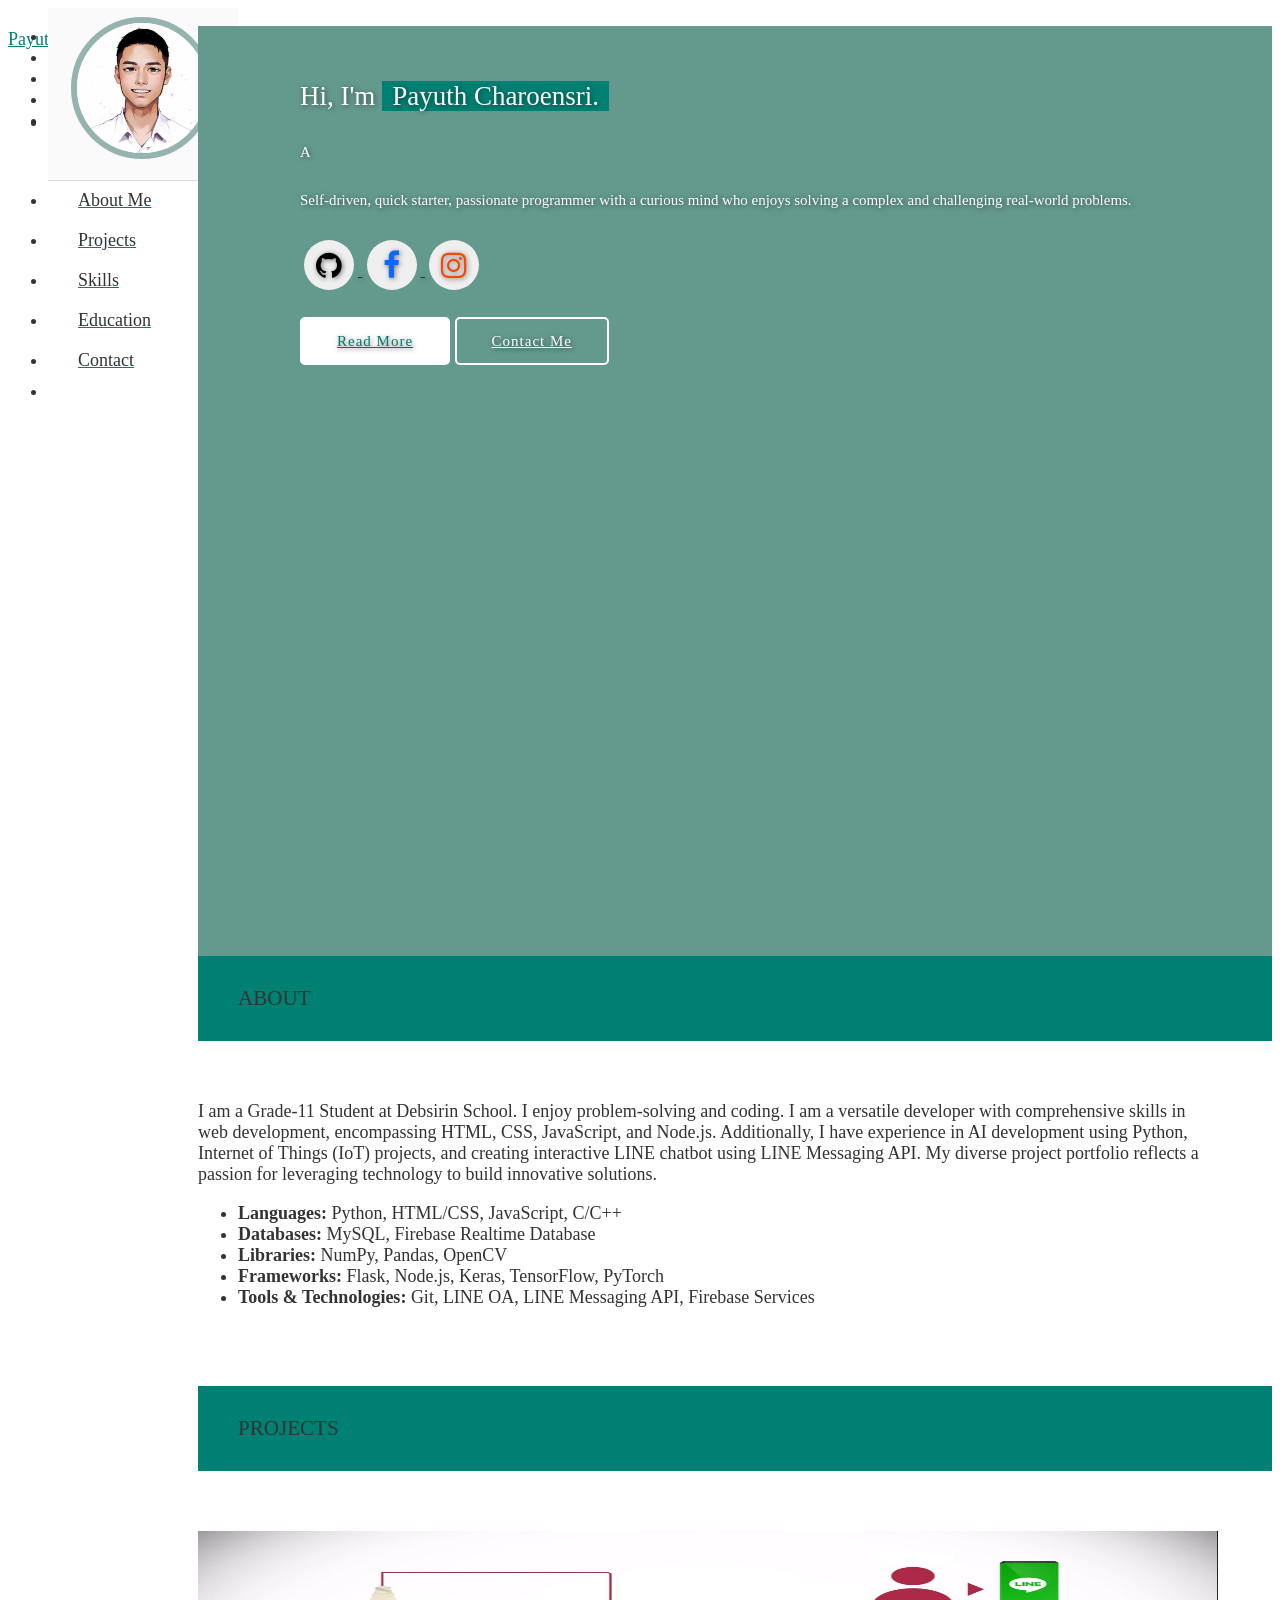
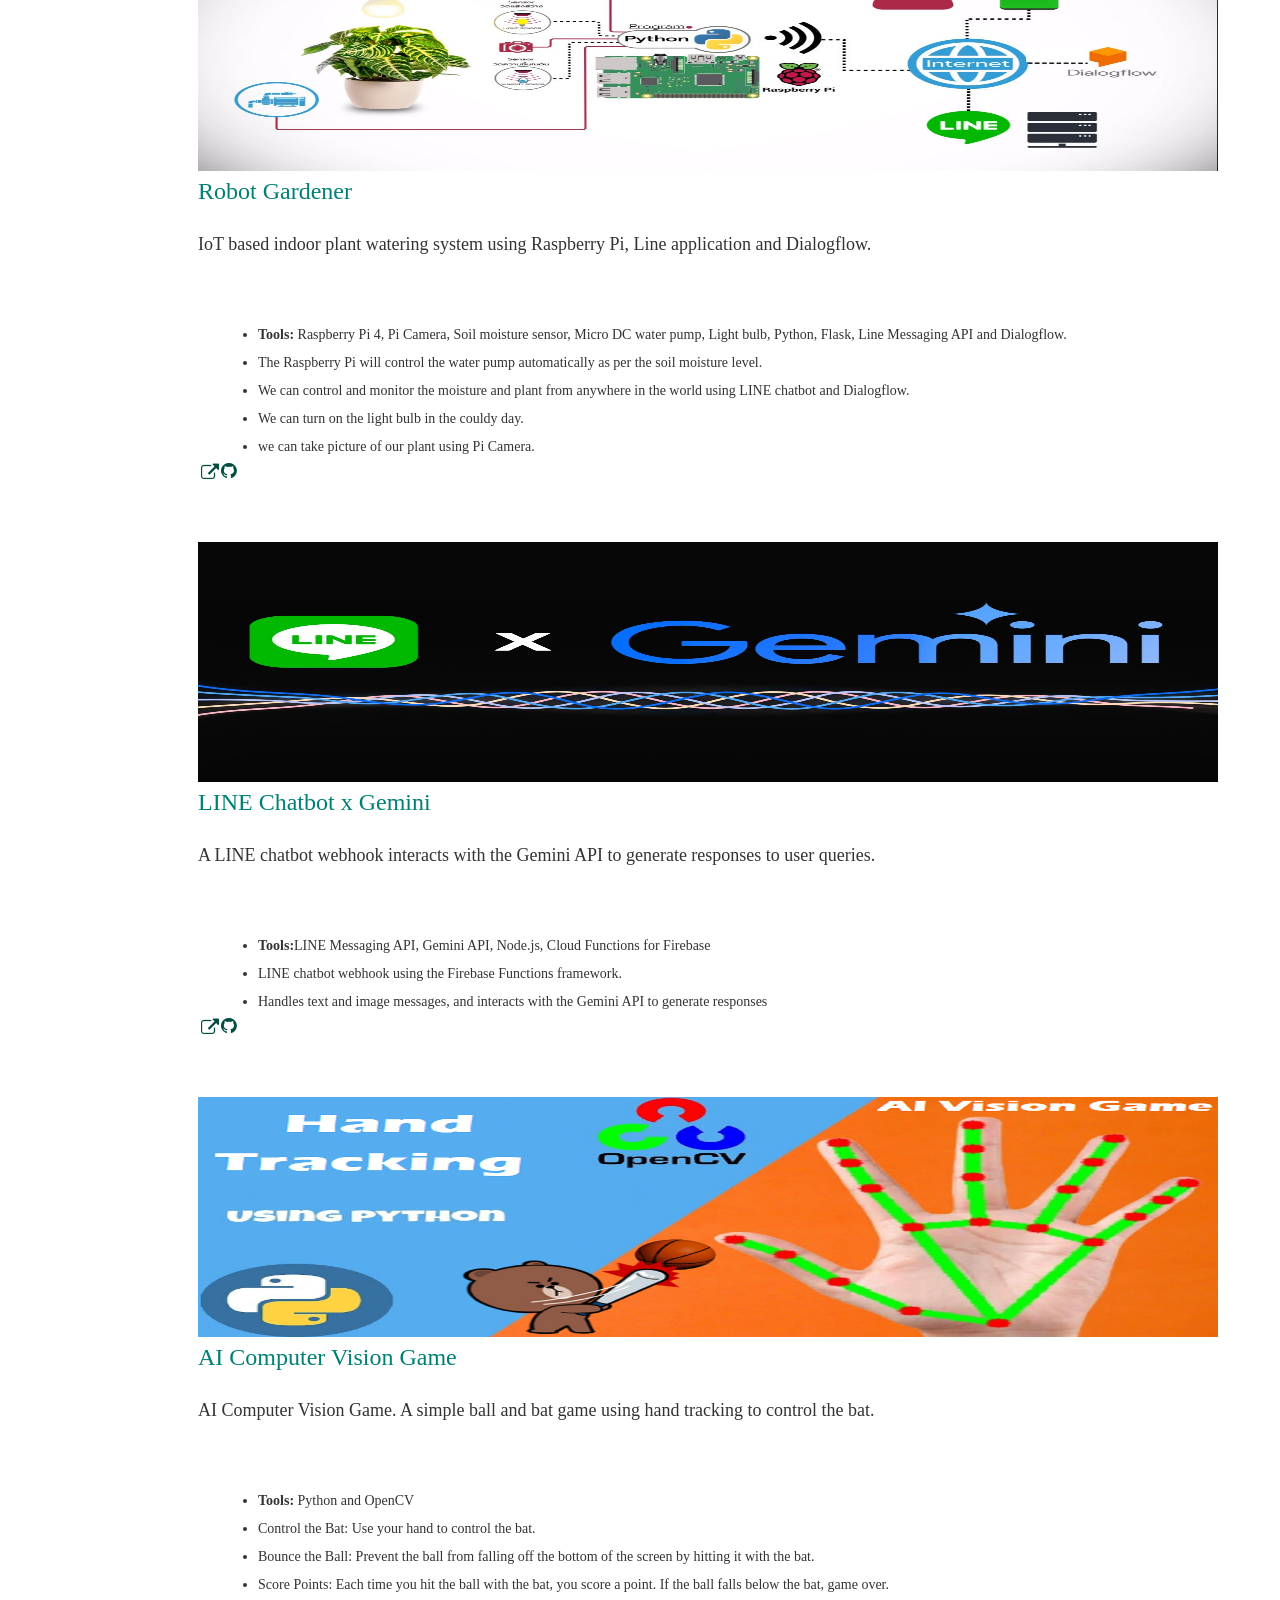
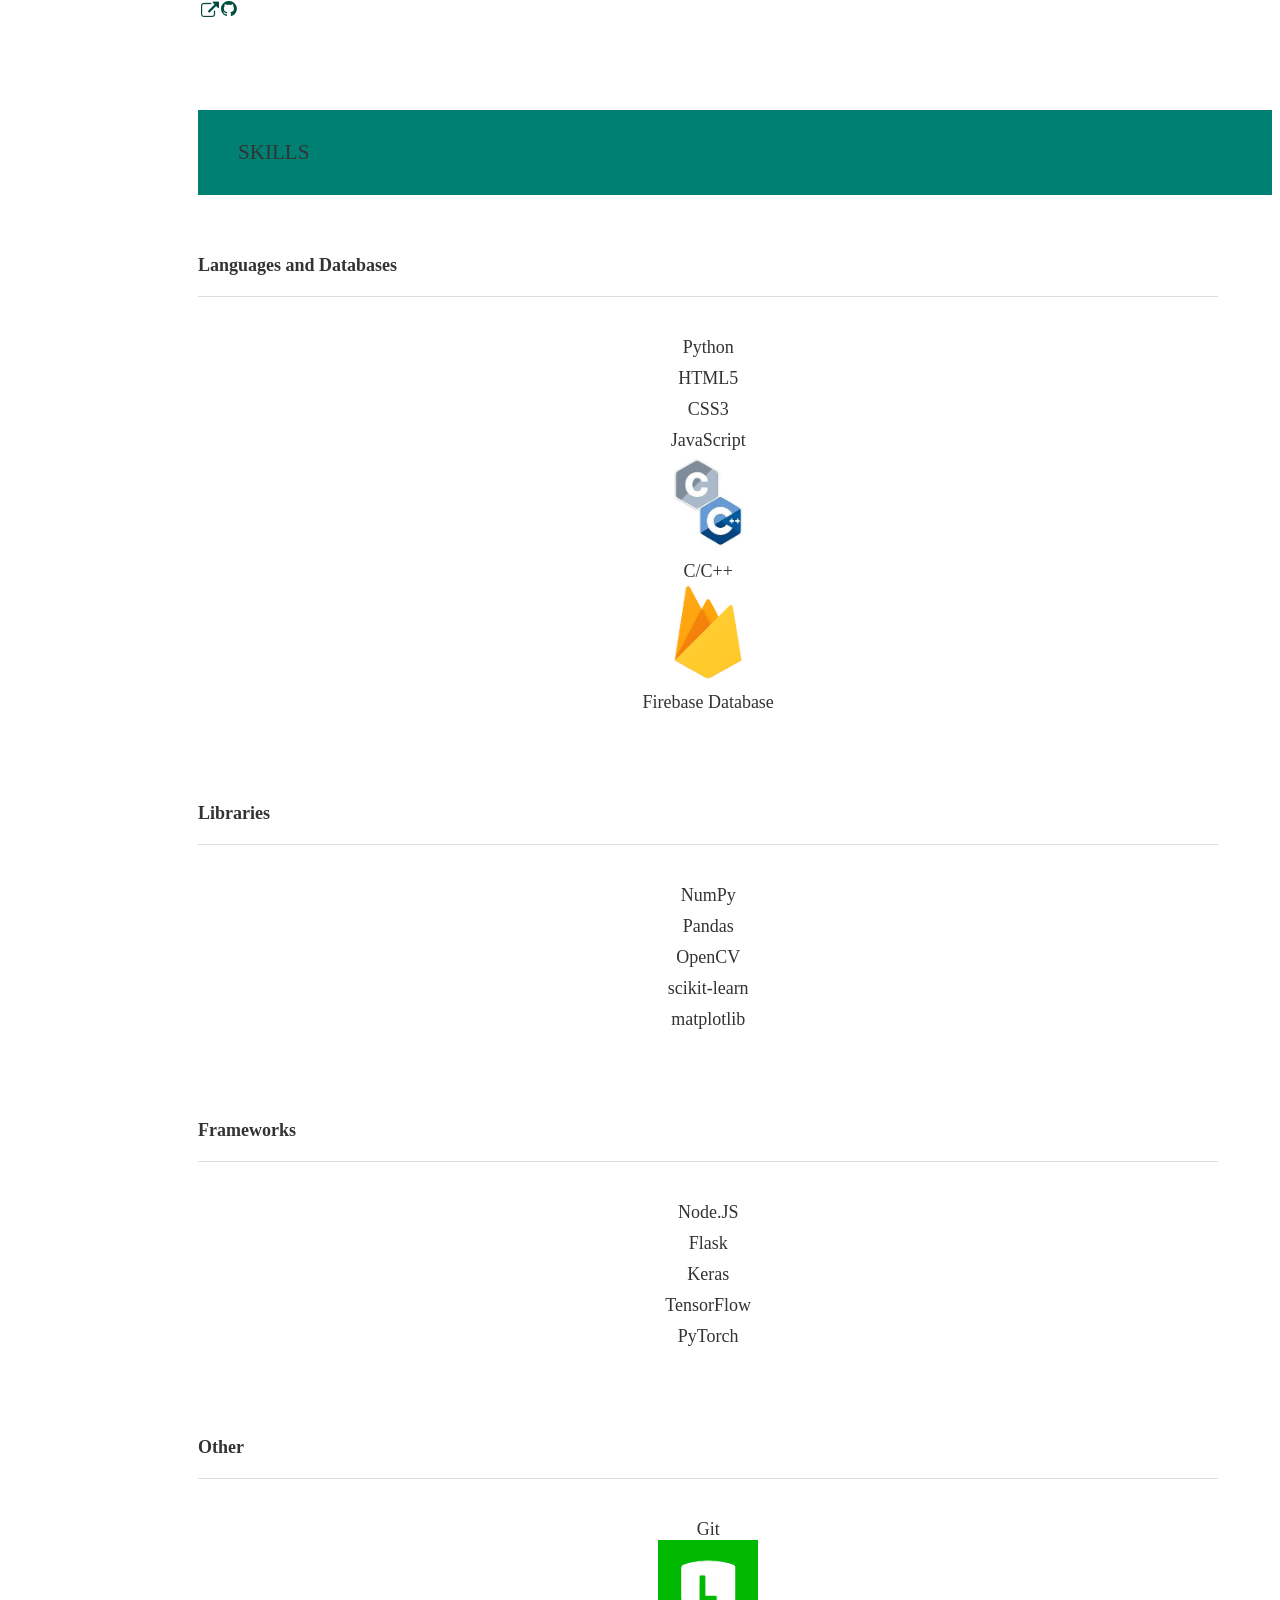
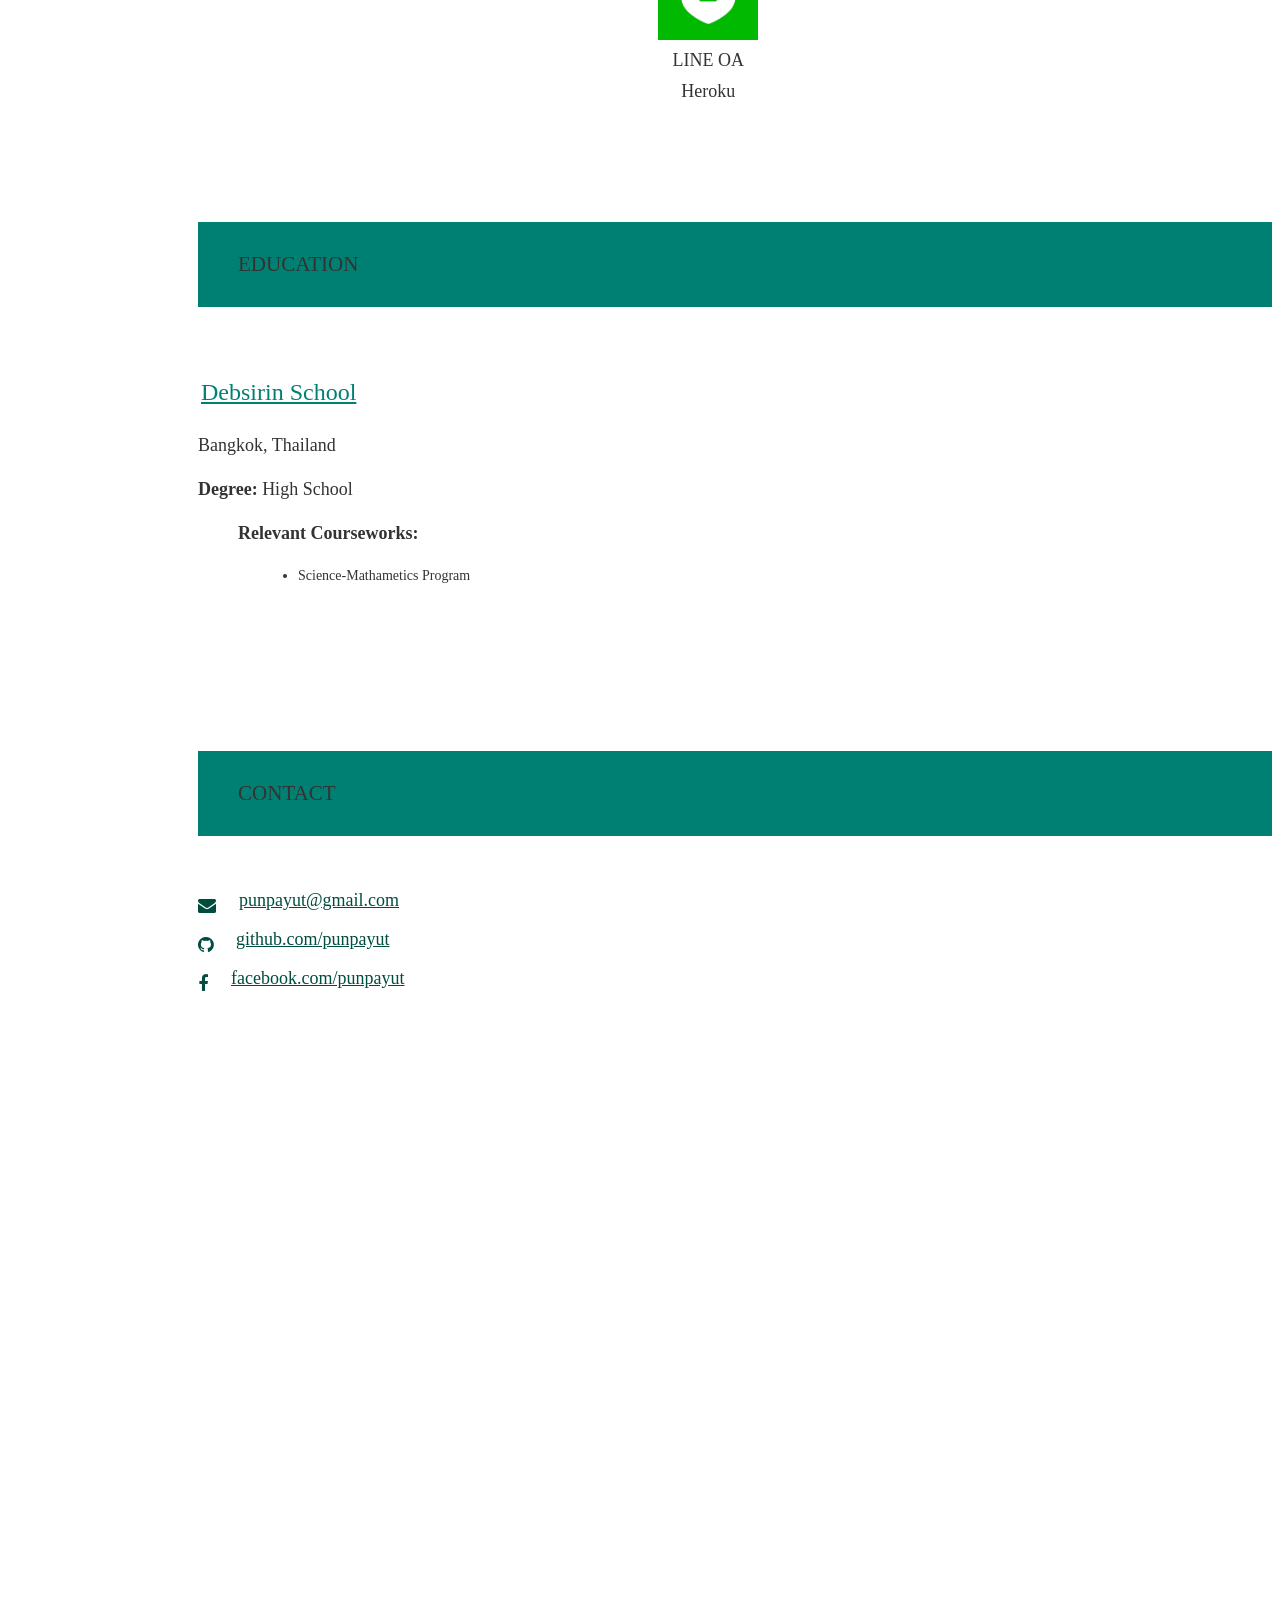
==== index.html @ ec86e076 "Update index.html" ====
<!-- <!DOCTYPE html> -->
<html lang="en">

<head>
  <meta charset="utf-8" />
  <meta name="viewport" content="width=device-width initial-scale=1" />
  <meta http-equiv="X-UA-Compatible" content="IE=edge" />

  <!-- Google Tag Manager -->
  <script>(function(w,d,s,l,i){w[l]=w[l]||[];w[l].push({'gtm.start':
  new Date().getTime(),event:'gtm.js'});var f=d.getElementsByTagName(s)[0],
  j=d.createElement(s),dl=l!='dataLayer'?'&l='+l:'';j.async=true;j.src=
  'https://www.googletagmanager.com/gtm.js?id='+i+dl;f.parentNode.insertBefore(j,f);
  })(window,document,'script','dataLayer','GTM-PGZH8HT');</script>
  <!-- End Google Tag Manager -->

  <!-- Materialize - Compiled and minified CSS-->
  <link rel="stylesheet" href="//cdnjs.cloudflare.com/ajax/libs/materialize/0.95.3/css/materialize.min.css" />
  <!-- Font Awesome Icon - CSS-->
  <link rel="stylesheet" href="//maxcdn.bootstrapcdn.com/font-awesome/4.3.0/css/font-awesome.min.css" />
  <!-- Custom Styles-->
  <link rel="stylesheet" href="/assets/css/style.css" />
  <title>Payuth Charoensri | Software Developer</title>

  <!-- Global site tag (gtag.js) - Google Analytics 
  <script async src="https://www.googletagmanager.com/gtag/js?id=UA-126939217-2"></script>
  <script>
    window.dataLayer = window.dataLayer || [];
    function gtag() { dataLayer.push(arguments); }
    gtag('js', new Date());

    gtag('config', 'UA-126939217-2');
  </script>
  -->
  <!-- Open Graph-->
  <meta property="og:locale" content="en_US" />
  <meta property="og:type" content="website" />
  <meta property="og:title" content="Payuth Charoensri | Software Developer" />
  <meta property="og:description" content="Software Developer" />
  <meta property="og:url" content="https://punpayut.github.io/" />
  <meta property="og:site_name" content="Payuth Charoensri | Software Developer" />
  <meta property="article:publisher" content="https://punpayut.github.io/" />
  <meta property="og:image" content="https://punpayut.github.io/examples/preview.JPG" />
  <!-- Twitter -->
  <meta name="twitter:card" content="summary" />
  <meta name="twitter:site" content="@varad_bhogayata" />
  <meta name="twitter:title" content="Coder | Technofreak | Explorer | Minimalist | Humane" />
  <meta name="twitter:description" content="Software Developer" />
  <meta name="twitter:url" content="https://twitter.com/varad_bhogayata" />
  <meta name="author" content="Payuth Charoensri" />
  <meta name="description" content="Software Developer with a passion for backend development and artificial intelligence." />
  <link rel="apple-touch-icon" sizes="57x57" href="/assets/img/favicon/apple-icon-57x57.png" />
  <link rel="apple-touch-icon" sizes="60x60" href="/assets/img/favicon/apple-icon-60x60.png" />
  <link rel="apple-touch-icon" sizes="72x72" href="/assets/img/favicon/apple-icon-72x72.png" />
  <link rel="apple-touch-icon" sizes="76x76" href="/assets/img/favicon/apple-icon-76x76.png" />
  <link rel="apple-touch-icon" sizes="114x114" href="/assets/img/favicon/apple-icon-114x114.png" />
  <link rel="apple-touch-icon" sizes="120x120" href="/assets/img/favicon/apple-icon-120x120.png" />
  <link rel="apple-touch-icon" sizes="144x144" href="/assets/img/favicon/apple-icon-144x144.png" />
  <link rel="apple-touch-icon" sizes="152x152" href="/assets/img/favicon/apple-icon-152x152.png" />
  <link rel="apple-touch-icon" sizes="180x180" href="/assets/img/favicon/apple-icon-180x180.png" />
  <link rel="icon" type="image/png" sizes="192x192" href="/assets/img/favicon/android-icon-192x192.png" />
  <link rel="icon" type="image/png" sizes="32x32" href="/assets/img/favicon/favicon-32x32.png" />
  <link rel="icon" type="image/png" sizes="96x96" href="/assets/img/favicon/favicon-96x96.png" />
  <link rel="icon" type="image/png" sizes="16x16" href="/assets/img/favicon/favicon-16x16.png" />
  <link rel="manifest" href="/assets/img/favicon/manifest.json" />
  <meta name="msapplication-TileColor" content="#ffffff" />
  <meta name="msapplication-TileImage" content="/assets/img/favicon/ms-icon-144x144.png" />
  <meta name="theme-color" content="#ffffff" />
  <meta name="robots" content="index, follow" />
  <!-- Google Site Verification for indexing -->
  <meta name="google-site-verification" content="_qxK8tePiU2fhnwlwnJ7pkDFnj1k2EiKq_cYGy1Cb84" />
</head>

<body>
  <!-- Google Tag Manager (noscript) -->
  <noscript><iframe src="https://www.googletagmanager.com/ns.html?id=GTM-PGZH8HT"
  height="0" width="0" style="display:none;visibility:hidden"></iframe>
  </noscript>
  
  <!-- Navigation Menu-->
  <!-- Nav class 1 -->
  <nav class="hide-on-small-only">
    <ul class="side-nav fixed section table-of-contents">

      <li class="logo">
        <a id="logo-container" aria-label="Navigate to the beginning of the page" href="#intro"
          class="brand-logo grey-blue-text">
          <img src="/assets/img/pun_logo.jpg" class="circle img-responsive profile-pic" alt="avatar">
        </a>
      </li>

      <li class="bold">
        <a aria-label="Navigate to the About section" href="#about" class="waves-effect waves-dark teal-text"><i
            class="mdi-social-person small"></i><span>About Me</span></a>
      </li>
      <!-- Will be updated later
      <li class="bold">
        <a aria-label="Navigate to the Experience section" href="#experience"
          class="waves-effect waves-dark teal-text"><i
            class="mdi-action-trending-up small"></i><span>Experience</span></a>
      </li>
      -->
      <li class="bold">
        <!-- mdi-av-web small
             mdi-av-my-library-books small-->
        <a aria-label="Navigate to the Projects section" href="#projects" class="waves-effect waves-dark teal-text"><i
            class="mdi-av-my-library-books small"></i><span>Projects</span></a>
      </li>

      <li class="bold">
        <!--
        ICONS:
        mdi-action-assessment
        mdi-social-poll
        mdi-av-equalizer
        -->
        <a aria-label="Navigate to the Skills section" href="#skills" class="waves-effect waves-dark teal-text"><i
            class="mdi-action-assessment small"></i><span>Skills</span></a>
      </li>
      
      <li class="bold">
        <!--
        ICONS:
        -->
        <a aria-label="Navigate to the Education section" href="#education" class="waves-effect waves-dark teal-text"><i
            class="mdi-social-school small"></i><span>Education</span></a>
      </li>

      <li class="bold">
        <!-- 
        1. mdi-communication-contacts
        2. mdi-content-mail
        3. mdi-communication-email
        -->
        <a aria-label="Navigate to the Contact section" href="#contact" class="waves-effect waves-dark teal-text"><i
            class="mdi-content-mail small"></i><span>Contact</span></a>
      </li>

      <li class="bold">
        <!--
        ICONS:
        1. mdi-action-description
        2. mdi-file-folder
        3. mdi-file-folder-open
        4. mdi-file-attachment
        5. mdi-file-folder-shared
        -->
        <!-- <a aria-label="Open Varad's resume in a new tab" href="#resume" target="_blank"
          onclick="window.open('https://drive.google.com/file/d/1vYi-bMyIsZPve0x_clxY8xsDtiHiOMd3/view?usp=sharing')"
          class="waves-effect waves-dark teal-text"><i class="mdi-file-folder-open small"></i><span>Resume</span></a> 
        <a aria-label="Open Varad's resume in a new tab" href="https://varadbhogayata.github.io/assets/resume/Varad_Bhogayata_Resume.pdf" target="_blank"
        class="waves-effect waves-dark teal-text"><i class="mdi-file-folder-open small"></i><span>Resume</span></a>-->  
      </li>
    </ul>
  </nav>

  <!-- Nav class 2 -->
  <nav class="hide-on-large only trigger z-depth-1">
    <a aria-label="Toggle visibility of the mobile navbar" href="#" data-activates="slide-out"
      class="button-collapse"><i class="mdi-navigation-menu"></i></a>
    <div class="name-title">
      <a id="name" aria-label="Navigate to the beginning of the page" href="#" class="teal-text">Payuth Charoensri</a>
      <span class="black-text">Software Developer</span>
    </div>
  </nav>

  <!-- Nav class 3 -->
  <nav class="hide-on-large only">
    <ul id="slide-out" class="side-nav">
      <li class="bold">
        <a aria-label="Navigate to the About section" href="#about" class="waves-effect waves-dark teal-text"><i
            class="mdi-social-person small"></i><span>About</span></a>
      </li>
      <!--
      <li class="bold">
        <a aria-label="Navigate to the Experience section" href="#experience"
          class="waves-effect waves-dark teal-text"><i
            class="mdi-action-trending-up small"></i><span>Experience</span></a>
      </li> -->
      <li class="bold">
        <a aria-label="Navigate to the Projects section" href="#projects" class="waves-effect waves-dark teal-text"><i
            class="mdi-av-my-library-books small"></i><span>Projects</span></a>
      </li>
      <li class="bold">
        <a aria-label="Navigate to the Skills section" href="#skills" class="waves-effect waves-dark teal-text"><i
            class="mdi-action-assessment small"></i><span>Skills</span></a>
      </li>

      <li class="bold">
        <a aria-label="Navigate to the Education section" href="#education" class="waves-effect waves-dark teal-text"><i
            class="mdi-social-school small"></i><span>Education</span></a>
      </li>
      <li class="bold">
        <a aria-label="Navigate to the Contact section" href="#contact" class="waves-effect waves-dark teal-text"><i
            class="mdi-content-mail small"></i><span>Contact</span></a>
      </li>
      <!--
      <li class="bold">
        <a aria-label="Open Varad's Resume in a new tab"
          href="https://drive.google.com/file/d/1B6MZ1z0-7NsefC3Lm_q-uhib28MTqpE9/view?usp=sharing" target="_blank"
          class="waves-effect waves-dark teal-text"><i class="mdi-file-folder-open small"></i><span>Resume</span></a>
      </li> -->
    </ul>
  </nav>

  <!-- Main Content-->
  <main>
    <!-- First Section: Heading lines and image -->
    <section id="intro" class="section scrollspy full-height">
      <div class="overlay"></div>
      <div class="container">
        <div class="col-md-9">
          <div class="content section-padding valign" style="margin-left: 10%; margin-top: 50px;">
            <div class="caption">
              <h2>Hi, I'm <span class="teal">Payuth Charoensri.</span></h2>
              <h5 style="color:#fff">A <span class="typing" style="font-weight: 300; color:#004d40"></span></h5>
              <!-- <h5 style="color:#00796b">A <span class="typing" style="font-weight: 300; color:#fff"></span></h5> -->
              <h5>Self-driven, quick starter, passionate programmer with a curious mind who enjoys solving a complex and challenging real-world problems.</h5>
            </div>
            <div class="social">
              <a href="https://github.com/punpayut/" target="_blank">
                <button class="icon-btn github">
                  <i class="fa fa-github"></i>
                </button>
              </a>
              <a href="https://www.facebook.com/payut.charoensri.1" target="_blank">
                <button class="icon-btn facebook">
                  <i class="fa fa-facebook"></i>
                </button>
              </a>
              <a href="https://www.instagram.com/punpayut/" target="_blank">
                <button class="icon-btn instagram">
                  <i class="fa fa-instagram"></i>
                </button>
              </a>

              <!-- <a href="https://angel.co/u/varad_bhogayata" target="_blank">
                <button class="icon-btn angellist">
                  <i class="fa fa-angellist"></i>
                </button>
              </a> -->

              <!-- <a href="http://linkedin.com/in/varadbhogayata" target="_blank">
                  <span class="fa-stack fa-lg">
                    <i class="fa fa-circle fa-stack-2x"></i>
                    <i class="fa fa-linkedin fa-stack-1x fa-inverse"></i>

                  </span>
              </a> -->
            </div>
            <div class='buttons'>
              <a href="#about" class="readme">Read More</a>
              <a href="#contact" class="contactme">Contact Me</a>
            </div>
          </div>
        </div>
      </div>
    </section>

    <!-- Second Section: About -->
    <section id="about" class="section scrollspy">
      <h3 class="page-title white-text teal">About</h3>
      <div class="container flow-text">
        <!-- <blockquote>
          <h2>
            A Software Developer with a passion for Backend Development and Artificial Intelligence.

          </h2>
        </blockquote> -->        
        <p>
          I am a Grade-11 Student at Debsirin School. I enjoy problem-solving and coding. 
          I am a versatile developer with comprehensive skills in web development, 
          encompassing HTML, CSS, JavaScript, and Node.js. Additionally, I have experience in AI development using Python, 
          Internet of Things (IoT) projects, and creating interactive LINE chatbot using LINE Messaging API. 
          My diverse project portfolio reflects a passion for leveraging technology to build innovative solutions.
        </p>
        <p>
          <ul>
            <li><b>Languages:</b> Python, HTML/CSS, JavaScript, C/C++ </li>
            <li><b>Databases:</b> MySQL, Firebase Realtime Database</li>
            <li><b>Libraries:</b> NumPy, Pandas, OpenCV</li>
            <li><b>Frameworks:</b> Flask, Node.js, Keras, TensorFlow, PyTorch</li>
            <li><b>Tools & Technologies:</b> Git, LINE OA, LINE Messaging API, Firebase Services</li>
          </ul>
          
        </p>
          
        <!-- <p>
          
          Detail-oriented Software Developer with professional experience in Backend Development, Machine Learning, Computer Vision. I am adept in Python, Django, Flask, SQL, Machine Learning, Computer Vision.           
        </p> -->
        <p>
          <!-- Looking for an opportunity to work in a challenging position combining my skills in Software Engineering, which provides professional development, interesting experiences and personal growth.
          -->
        </p>
        <!-- <p>
          Another Paragraph
        </p>  -->
        <!-- <p>
        <strong>Current Focus</strong>:&nbsp;<a aria-label="Navigate to the Inclusive Design Patterns homepage"
          href="https://www.smashingmagazine.com/inclusive-design-patterns/">Accessibility</a>&nbsp;//&nbsp;<a
          aria-label="Navigate to the Full Stack React homepage"
          href="https://www.fullstackreact.com/">React</a>&nbsp;//&nbsp;<a
          aria-label='Navigate to the article "Scalable CSS"'
          href="https://mrmrs.github.io/writing/2016/03/24/scalable-css/">Design Systems</a>
        </p> -->
      </div>
    </section>


    <!-- Third Section: Experience -->
    
    <section id="experience" class="section scrollspy">
      
    </section> 

    <!-- Fourth Section: Projects -->
    <section id="projects" class="section scrollspy">
      <h3 class="page-title white-text teal">Projects</h3>
      <div class="container">
        <div class="row">
          <!-- 1. IOT Robot Gardener -->
          <div class="col s12 m6 l4">
            <div class="card medium">
              <div class="card-image waves-effect waves-block waves-light">
                <img alt="Robot Gardener" src="/assets/img/robot-gardener.jpg" style="height: 100%; width: 100%" class="activator" />
              </div>
              <div class="card-content">
                <span class="card-title activator teal-text hoverline">Robot Gardener<i
                    class="mdi-navigation-more-vert right"></i></span>
                <p>
                  IoT based indoor plant watering system using Raspberry Pi, Line application and Dialogflow.
                </p>
              </div>
              <div class="card-reveal">
                <!-- TODO: change this -- only close button -->
                <!-- <span class="card-title brown-text">Accomplishments<i class="mdi-navigation-close right"></i></span> -->
                <span class="card-title grey-text"><small>Accomplishments</small><i
                    class="mdi-navigation-close right"></i></span>
                <ul>
                  <li><b>Tools:</b> Raspberry Pi 4, Pi Camera, Soil moisture sensor, Micro DC water pump, Light bulb, Python, Flask, Line Messaging API and Dialogflow.</li>
                  <li>The Raspberry Pi will control the water pump automatically as per the soil moisture level.</li>
                  <li>We can control and monitor the moisture and plant from anywhere in the world using LINE chatbot and Dialogflow.</li>
                  <li>We can turn on the light bulb in the couldy day.</li>
                  <li>we can take picture of our plant using Pi Camera.</li>


                </ul>
                <div class="card-action">
                  <a aria-label="Visit " href="/assets/img/robot-gardener2.jpg" target="_blank" data-position="top"
                    data-tooltip="View Online"
                    class="btn-floating btn-large waves-effect waves-light blue-grey tooltipped"><i
                      class="fa fa-external-link"></i></a>
                  <a aria-label="Visit the GitHub repo for  project" href="https://github.com/punpayut/IOT-Robot-Gardener"
                    target="_blank" data-position="top" data-tooltip="View Source"
                    class="btn-floating btn-large waves-effect waves-light blue-grey tooltipped"><i
                      class="fa fa-github"></i></a>
                </div>
              </div>
            </div>
          </div>
          <!-- 2. LINE chatbot X Gemini API -->
          <div class="col s12 m6 l4">
            <div class="card medium">
              <div class="card-image waves-effect waves-block waves-light">
                <img alt="quiz app" src="/assets/img/project-line-gemini.jpg" style="height: 100%; width: 100%" class="activator" />
              </div>
              <div class="card-content">
                <span class="card-title activator teal-text hoverline">LINE Chatbot x Gemini<i
                    class="mdi-navigation-more-vert right"></i></span>
                <p>
                  A LINE chatbot webhook interacts with the Gemini API to generate responses to user queries.
                </p>
              </div>
              <div class="card-reveal">
                <!-- TODO: change this -- only close button -->
                <!-- <span class="card-title brown-text">Accomplishments<i class="mdi-navigation-close right"></i></span> -->
                <span class="card-title grey-text"><small>Accomplishments</small><i
                    class="mdi-navigation-close right"></i></span>
                <ul>
                  <li><b>Tools:</b>LINE Messaging API, Gemini API, Node.js, Cloud Functions for Firebase</li>
                  <li>LINE chatbot webhook using the Firebase Functions framework.</li>
                  <li>Handles text and image messages, and interacts with the Gemini API to generate responses</li>

                </ul>
                
                <div class="card-action">
                  <a aria-label="Visit " href="https://youtube.com/shorts/PSQJA48cMx0?feature=share" target="_blank" data-position="top"
                    data-tooltip="View Demo"
                    class="btn-floating btn-large waves-effect waves-light blue-grey tooltipped"><i
                      class="fa fa-external-link"></i></a>
                  <a aria-label="Visit the GitHub repo for  project" href="https://github.com/punpayut/Line-X-Gemini"
                    target="_blank" data-position="top" data-tooltip="View Source"
                    class="btn-floating btn-large waves-effect waves-light blue-grey tooltipped"><i
                      class="fa fa-github"></i></a>
                </div>
              </div>
            </div>
          </div>

          <!-- 3. AI Computer Vision using OpenCV Project -->
          <div class="col s12 m6 l4">
            <div class="card medium">
              <div class="card-image waves-effect waves-block waves-light">
                <img alt="django web app" src="/assets/img/project-game-opencv.png" style="height: 100%; width: 100%" class="activator" />
              </div>
              <div class="card-content">
                <span class="card-title activator teal-text hoverline">AI Computer Vision Game<i
                    class="mdi-navigation-more-vert right"></i></span>
                <p>
                  AI Computer Vision Game. A simple ball and bat game using hand tracking to control the bat.
                </p>
              </div>
              <div class="card-reveal">
                <span class="card-title grey-text"><small>Accomplishments</small><i
                    class="mdi-navigation-close right"></i></span>
                <ul>
                  <li><b>Tools:</b> Python and OpenCV</li>
                  <li>Control the Bat: Use your hand to control the bat.</li>
                  <li>Bounce the Ball: Prevent the ball from falling off the bottom of the screen by hitting it with the bat.</li>
                  <li>Score Points: Each time you hit the ball with the bat, you score a point. If the ball falls below the bat, game over.</li>

                </ul>
                <div class="card-action">
                  <a aria-label="Visit " href="https://youtu.be/UVtE2Gj539Q" target="_blank" data-position="top"
                    data-tooltip="View Demo"
                    class="btn-floating btn-large waves-effect waves-light blue-grey tooltipped"><i
                      class="fa fa-external-link"></i></a>
                  <a aria-label="Visit the GitHub repo for  project" href="https://github.com/punpayut/OpenCV-Game"
                    target="_blank" data-position="top" data-tooltip="View Source"
                    class="btn-floating btn-large waves-effect waves-light blue-grey tooltipped"><i
                      class="fa fa-github"></i></a>
                </div>
              </div>
            </div>
          </div>

          <!-- Flask Project -->
          <!-- 
          <div class="col s12 m6 l4">
            <div class="card medium">
              <div class="card-image waves-effect waves-block waves-light">
                <img alt="Screenshot of web app" src="/assets/img/project-blog-logo.jpg"
                style="height: 100%; width: 100%" class="activator" />
              </div>
              <div class="card-content">
                <span class="card-title activator teal-text hoverline">Blog Web-App<i
                    class="mdi-navigation-more-vert right"></i></span>
                <p>
                  A simple and extensible blog web-app based on Flask.
                </p>
              </div> 
              <div class="card-reveal"> 
                <span class="card-title teal-text"><small>Accomplishments</small><i
                    class="mdi-navigation-close right"></i></span>
                <ul>
                  <li><b>Tools:</b> HTML, CSS, Bootstrap, Flask, SQLAlchemy, Postgresql, Python</li>
                  <li>Users can view posts and contact the admin via Contact Page.</li>
                  <li>Admin can Add, Delete, Update posts.</li>


                </ul>
                <div class="card-action">
                  <a aria-label="Visit Blog website" href="https://flask-heroku-blog.herokuapp.com/" target="_blank" data-position="top"
                    data-tooltip="View Online"
                    class="btn-floating btn-large waves-effect waves-light blue-grey tooltipped"><i
                      class="fa fa-external-link"></i></a>
                  <a aria-label="Visit the GitHub repo for  project" href="https://github.com/varadbhogayata/flask-blog"
                    target="_blank" data-position="top" data-tooltip="View Source"
                    class="btn-floating btn-large waves-effect waves-light blue-grey tooltipped"><i
                      class="fa fa-github"></i></a>
                </div>
              </div>
            </div>
          </div> -->

          <!-- VQA -->
          <!-- 
          <div class="col s12 m6 l4">
            <div class="card medium">
              <div class="card-image waves-effect waves-block waves-light">
                <img alt="Screenshot of  web app" src="/assets/img/project-aim_bert-bias.png" style="height: 100%; width: 100%" class="activator" />
              </div>
              <div class="card-content">
                <span class="card-title activator teal-text hoverline">Visual Question Answering<i
                    class="mdi-navigation-more-vert right"></i></span>
                <p>
                  An attention-based classification model that aims at generating an answer for a given input image.
                </p>
              </div>
              <div class="card-reveal">
                <span class="card-title teal-text"><small>Accomplishments</small><i
                    class="mdi-navigation-close right"></i></span>
                <ul>
                  <li>Incorporated Convolution Neural Networks (CNN) for extracting image features and Long Short Term
                    Memory for extracting question
                    embeddings.</li>
                  <li>Tested the model on the COCO dataset, abstract scenes images, and got 69% overall accuracy on the
                    VQA evaluation metric.</li>

                </ul>
                <div class="card-action">
                  <a aria-label="Visit the GitHub repo for  project"
                    href="https://github.com/varadbhogayata/visual-question-answering" target="_blank"
                    data-position="top" data-tooltip="View Source"
                    class="btn-floating btn-large waves-effect waves-light blue-grey tooltipped"><i
                      class="fa fa-github"></i></a>
                </div>
              </div>
            </div>
          </div> -->

          <!-- Video Summarizer -->
          <!-- 
          <div class="col s12 m6 l4">
            <div class="card medium">
              <div class="card-image waves-effect waves-block waves-light">
                <img alt="Screenshot of  web app" src="/assets/img/computer-vision-v2-04.png" style="height: 100%; width: 100%" class="activator" />
              </div>
              <div class="card-content">
                <span class="card-title activator teal-text hoverline">Video Summarizer<i
                    class="mdi-navigation-more-vert right"></i></span>
                <p>
                  A Seq2Seq model that generates a short summary of the given input video.
                </p>
              </div>
              <div class="card-reveal">
                <span class="card-title brown-text"><small>Accomplishments</small><i
                    class="mdi-navigation-close right"></i></span>
                <ul>
                  <li>Incorporated CNN to detect and classify objects in the video frames and Long Short Term Memory for
                    generating a summary.</li>
                  <li>Evaluated the model on MSVD (Microsoft Video Description Corpus) dataset; achieved 0.77, 0.71,
                    0.52 scores respectively on ROGUE,
                    BLEU, METEOR evaluation metrics.</li>

                </ul>
                
                <div class="card-action">
                  <a aria-label="Visit the GitHub repo for  project" href="https://github.com/varadbhogayata/"
                    target="_blank" data-position="top" data-tooltip="View Source"
                    class="btn-floating btn-large waves-effect waves-light blue-grey tooltipped"><i
                      class="fa fa-github"></i></a>
                </div>
              </div>
            </div>
          </div> -->

          <!-- Image Generator -->
          <!-- 
          <div class="col s12 m6 l4">
            <div class="card medium">
              <div class="card-image waves-effect waves-block waves-light">
                <img alt="Screenshot of  web app" src="/assets/img/gan.jpg" style="height: 100%; width: 100%" class="activator" />
              </div>
              <div class="card-content">
                <span class="card-title activator teal-text hoverline">Image Generator<i
                    class="mdi-navigation-more-vert right"></i></span>
                <p>
                  An image generator based on the concept of adversarial networks (GANs)
                </p>
              </div>
              <div class="card-reveal">
                <span class="card-title brown-text"><small>Accomplishments</small><i
                    class="mdi-navigation-close right"></i></span>
                <ul>
                  <li>Developed system was tested on a human-face database and loss was calculated by comparing the PCAs
                    of generated and original image.</li>
                  <li>Calculated difference in PCA was less than 10%, depicting the successful generation of an image by
                    the generator.</li>

                </ul>
                <div class="card-action">
                  <a aria-label="Visit the GitHub repo for  project" href="https://github.com/punpayut/"
                    target="_blank" data-position="top" data-tooltip="View Source"
                    class="btn-floating btn-large waves-effect waves-light blue-grey tooltipped"><i
                      class="fa fa-github"></i></a>
                </div>
              </div>
            </div>
          </div> -->

          <!-- Head Counting System -->
          <!-- 
          <div class="col s12 m6 l4">
            <div class="card medium">
              <div class="card-image waves-effect waves-block waves-light">
                <img alt="Screenshot of  web app" src="/assets/img/Blog-Images-Forget-Machine-Learning-Humans-Still-Have-a-Lot-to-Learn-Part-II.jpg" style="height: 100%; width: 100%" class="activator" />
              </div>
              <div class="card-content">
                <span class="card-title activator teal-text hoverline">Head Counting System<i
                    class="mdi-navigation-more-vert right"></i></span>
                <p>
                  A system that calculates the attendance of the class from a panoramic image of a live classroom.
                </p>
              </div>
              <div class="card-reveal">
                <span class="card-title brown-text"><small>Accomplishments</small><i
                    class="mdi-navigation-close right"></i></span>
                <ul>
                  <li>Used Singular Value Decomposition for image compression; applied various image processing
                    techniques and morphological operations to
                    detect the number of heads.</li>

                </ul>
                <div class="card-action">
                  <a aria-label="Visit the GitHub repo for  project"
                    href="https://github.com/varadbhogayata/visual-question-answering" target="_blank"
                    data-position="top" data-tooltip="View Source"
                    class="btn-floating btn-large waves-effect waves-light blue-grey tooltipped"><i
                      class="fa fa-github"></i></a>
                </div>
              </div>
            </div>
          </div> -->

          <!-- ************* -->
        </div>
      </div>
    </section>

    <!-- Fifth Section: Skills -->
    <section id="skills" class="section scrollspy">
      <h3 class="page-title white-text teal">Skills</h3>
      <div class="container">
        <!-- Languages and Databases -->
        <div class="card">
          <div class="card-content">
            <h4 class="brown-text light">Languages and Databases</h4>
            <div class="row text-center">
              <div class="col s4 m2">
                <img alt="" src="/assets/img/python-logo-1-300x300.jpg" class="responsive-img" />Python
              </div>
              <div class="col s4 m2">
                <img alt="" src="/assets/img/html5-300x300.jpg" class="responsive-img" />HTML5
              </div>
              <div class="col s4 m2">
                <img alt="" src="/assets/img/css3-300x300.jpg" class="responsive-img" />CSS3
              </div>
              <div class="col s4 m2">
                <img alt="" src="/assets/img/javascript.png" class="responsive-img" />JavaScript
              </div>
              <div class="col s4 m2">
                <img alt="" src="/assets/img/c.jpg" class="responsive-img" />C/C++
              </div>
              <div class="col s4 m2">
                <img alt="" src="/assets/img/firebase.png" class="responsive-img" />Firebase Database
              </div>
              
            </div>
          </div>
        </div>

        <div class="card">
          <div class="card-content">
            <h4 class="brown-text light">Libraries</h4>
            <div class="row text-center">
              <div class="col s4 m2">
                <img alt="" src="/assets/img/numpy-logo-1-500x500.jpg" class="responsive-img" />NumPy
              </div>
              <div class="col s4 m2">
                <img alt="" src="/assets/img/pandas-logo-2-500x500.jpg" class="responsive-img" />Pandas
              </div>
              <div class="col s4 m2">
                <img alt="" src="/assets/img/opencv-logo-1-500x500.jpg" class="responsive-img" />OpenCV
              </div>
              <div class="col s4 m2">
                <img alt="" src="/assets/img/sk-learn-logo-1-500x500.jpg" class="responsive-img" />scikit-learn
              </div>
              <div class="col s4 m2">
                <img alt="" src="/assets/img/matplotlib-logo-1-500x500.jpg" class="responsive-img" />matplotlib
              </div>
            </div>
          </div>
        </div>

        <!-- Frameworks -->
        <div class="card">
          <div class="card-content">
            <h4 class="brown-text light">Frameworks</h4>
            <div class="row text-center">
              <div class="col s4 m2">
                <img alt="" src="/assets/img/nodejs.png" class="responsive-img" />Node.JS
              </div>
              <div class="col s4 m2">
                <img alt="" src="/assets/img/flask-logo.png" class="responsive-img" />Flask
              </div>
              <div class="col s4 m2">
                <img alt="" src="/assets/img/keras-logo.png" class="responsive-img" />Keras
              </div>
              <div class="col s4 m2">
                <img alt="" src="/assets/img/tensorflow-logo-1.png" class="responsive-img" />TensorFlow
              </div>
              <div class="col s4 m2">
                <img alt="" src="/assets/img/pytorch-logo.png" class="responsive-img" />PyTorch
              </div>
            </div>
          </div>
        </div>

        <!-- Other -->
        <div class="card">
          <div class="card-content">
            <h4 class="brown-text light">Other</h4>
            <div class="row text-center">


              <div class="col s4 m2">
                <img alt="" src="/assets/img/git.png" class="responsive-img" />Git
              </div>
              <div class="col s4 m2">
                <img alt="" src="/assets/img/lineoa.png" class="responsive-img" />LINE OA
              </div>
              <div class="col s4 m2">
                <img alt="" src="/assets/img/heroku.png" class="responsive-img" />Heroku
              </div>
            </div>
          </div>
        </div>

        <!-- certifications -->
        <!-- <div class="card">
          <div class="card-content">
            <h4 class="brown-text light">Certificates</h4>
            <div class="row text-left">
              <div class="container">
                <div class="row">
                  <div class="col s12 m6 l6">
                    <div class="card">
                      <div class="card-image">
                        <img src="/assets/img/mooc-machine-learning-coursera-800x500.jpg">
                      </div>
                      <div class="card-content">
                        <span class="card-title teal-text">Machine Learning (Stanford)</span>
                      </div>
                    </div>
                  </div>

                  <div class="col s12 m6 l6">
                    <div class="card">
                      <div class="card-image">
                        <img src="/assets/img/mooc-algorithms-stanford-2-800x500.jpg">
                      </div>
                      <div class="card-content">
                        <span class="card-title teal-text">Algorithms (Stanford)</span>
                      </div>
                    </div>
                  </div>
                </div>
              </div>
            </div>
          </div>
        </div> -->

      </div>
    </section>

    <!-- Seventh Section: Education -->
    <section id="education" class="section scrollspy">
      <h3 class="page-title white-text teal">Education</h3>
      <div class="container">
        <div class="row">
          <!-- Education -->
          <div class="col s12 m6 l6">
            <div class="card">
              <div class="card-content">
                <p>
                  <span class="card-title"><a href="https://www.debsirin.ac.th/index.php" target="_blank" class="teal-text hoverline">Debsirin School</a></span>
                </p>
                <p class="brown-text">Bangkok, Thailand</p>
                <p>
                  <b>Degree: </b>High School      
                  <br>
                  <!-- <b>CGPA: </b>4.0/4.0 -->
                </p>

                <ul>
                  <p>
                    <b>Relevant Courseworks:</b>
                  <ul>
                    <li>Science-Mathametics Program</li>
                                       
                  </ul>
                  </p>

                </ul>
              </div>
            </div>

            
          </div>
          <!--
          <div class="col s12 m6 l6">
            <div class="card">
              <div class="card-content">
                <p>
                  <span class="card-title"><a href="https://ahduni.edu.in/academics/schools-centres/school-of-engineering-and-applied-science/" target="_blank" class="teal-text hoverline">School of Engineering and Applied Science, Ahmedabad
                      University</a></span>
                </p>
                <p class="brown-text">Ahmedabad, India</p>
                <p>
                  <b>Degree: </b>Bachelor of Technology in Information and Communication Technology
                  <br>
                  <b>CGPA: </b>3.13/4.33
                </p>

                <ul>
                  <p>
                    <b>Relevant Courseworks:</b>
                  <ul>
                    <li>Data Structures and Algorithms</li>
                    <li>Database Management Systems</li>
                    <li>Operating Systems</li>
                    <li>Machine Learning</li>
                    <li>Computer Vision</li>
                  </ul>
                  </p>

                </ul>
              </div>
            </div>
          </div>
        </div>
      </div> -->
    </section>

    <!-- Eight Section: Contact -->
    <section id="contact" class="section scrollspy full-height">
      <h3 class="page-title white-text teal">Contact</h3>
      <div class="container">
        <!--
        <p>
          <a aria-label="Call Varad" data-position="top" data-tooltip="Call Varad"
            class="btn-floating btn-large waves-effect waves-light blue-grey tooltipped"><i class="fa fa-phone"></i><a
              aria-label="Call Varad">+14805722456</a></a>
        </p> -->
        <p>
          <a aria-label="Email Payuth" href="mailto:punpayut@gmail.com" target="_blank" data-position="top"
            data-tooltip="Email Payuth" class="btn-floating btn-large waves-effect waves-light blue-grey tooltipped"><i
              class="fa fa-envelope"></i><a aria-label="Email Payuth" href="mailto:punpayut@gmail.com"
              class="hoverline">punpayut@gmail.com</a></a>
        </p>
        <p>
          <a aria-label="View Payuth on GitHub" href="https://github.com/punpayut" target="_blank"
            data-position="top" data-tooltip="View Payuth on GitHub"
            class="btn-floating btn-large waves-effect waves-light blue-grey tooltipped"><i class="fa fa-github"></i><a
              aria-label="Payuth on Github" href="https://github.com/punpayut" class="hoverline"
              target="_blank">github.com/punpayut</a></a>
        </p>
        <p>
          <a aria-label="View Payuth on Facebook" href="https://www.facebook.com/payut.charoensri.1" target="_blank"
            data-position="top" data-tooltip="View Payuth on Facebook"
            class="btn-floating btn-large waves-effect waves-light blue-grey tooltipped"><i class="fa fa-facebook"></i><a
              aria-label="Payuth on Facebook" href="https://www.facebook.com/payut.charoensri.1" class="hoverline"
              target="_blank">facebook.com/punpayut</a></a>
        </p>
        <!--
        <p>
          <a aria-label="View Payuth on LinkedIn" href="http://linkedin.com/in/varadbhogayata" target="_blank"
            data-position="top" data-tooltip="View Payuth on LinkedIn"
            class="btn-floating btn-large waves-effect waves-light blue-grey tooltipped"><i
              class="fa fa-linkedin"></i><a aria-label="Payuth on LinkedIn" href="http://linkedin.com/in/varadbhogayata"
              class="hoverline" target="_blank">linkedin.com/in/varadbhogayata</a></a>
        </p> -->
      </div>
    </section>
  </main>

  <!-- typed.js -->
  <script src="assets/vendor/typed.js/typed.min.js"></script>
  <script type="text/javascript">
    var typed = new Typed('.typing',{
      strings: ["Pythonist", "Developer", "Fast Learner"],
      loop: true,
      typeSpeed: 80,
      backSpeed: 40
    });
  </script>


  <!-- jQuery-->
  <script src="https://ajax.googleapis.com/ajax/libs/jquery/1.11.2/jquery.min.js"></script>

  <!-- Materialize - Compiled and minified JavaScript-->
  <script src="https://cdnjs.cloudflare.com/ajax/libs/materialize/0.95.3/js/materialize.min.js"></script>
  <script>
    // Materialize - Initializers
    $(document).ready(function () {
      $(".scrollspy").scrollSpy()
      // Initialize collapse button
      $(".button-collapse").sideNav({
        menuWidth: 190, // Default is 240
        edge: "left", // Choose the horizontal origin
        closeOnClick: true // Closes side-nav on <a> clicks, useful for Angular/Meteor
      })
    })
  </script>
</body>

</html>
---- assets/css/style.css ----
.profile-pic {
  position: relative;
  max-width:130px;
  max-height:130px;
  width: auto;
  height: auto;
  overflow: hidden;
  /* display: inline-block; */
  
  
  /* background-size: cover;  */
  margin: -31px; 
  margin-left:-7px;
  border: 6px solid rgba(0, 77, 64, 0.4); 
  border-radius: 50% !important;
}

.profile-pic img {
  width: 100%;
  height: auto;
}

.tracker {
  /* visibility: hidden; */
  position: fixed;
  /* margin-inline-end: auto;  */
  bottom: 0; 
  right: 0;
}

@import url(https://fonts.googleapis.com/css?family=Poiret+One);
.social {
  margin: 0 auto;
  width: auto;
  text-align: inherit;
  /* padding: 10px; */
}

.icon-btn {
  margin-left: auto;
  width: 50px;
  height: 50px;
  border: 0;
  color: #FFFFFF;
  cursor: pointer;
  font-size: 30px;
  line-height: 70px;
  border-radius: 45px;
  display: inline-block;
  margin: 4px;
}

.github {
  color: black;
}

.linkedin {
  color: #0077b5;
}

.facebook {
  color: #0a69f8;
}

.instagram {
  color: #f54905;
}


.angellist {
  color: grey;
}

.icon-btn:hover {
  transform: scale(1.10);
  color: #FFFFFF;
}

.linkedin:hover {
  background-color: #0077b5;
}

.facebook:hover {
  background-color: #0a69f8;
}

.instagram:hover {
  background-color: #f54905;
}

.angellist:hover {
  background-color: grey;
}

.github:hover {
  background-color: black;
}

/* Buttons - Read Me, Contact Us */

.readme {
  position: relative;
  padding: 11px 35px;
  background: #fff;
  color: #00796b;
  border: 2px solid #fff;
  font-weight: 600;
  font-size: 15px;
  letter-spacing: 1px;
  display: inline-block;
  border-radius: 5px;
  -webkit-border-radius: 5px;
}

/* .readme:hover{
  color: white;
  background-color: #00796b;
} */

.contactme {
  position: relative;
  padding: 11px 35px;
  background: none;
  color: #fff;
  border: 2px solid #fff;
  font-weight: 600;
  font-size: 15px;
  letter-spacing: 1px;
  display: inline-block;
  margin-top: 1.5em;
  border-radius: 5px;
  -webkit-border-radius: 5px;
}

.contactme:hover{
  color: #00796b;
  background-color: white;
}
/* main body */

/* body-color */

body {
  color: #333;
  font-size: 18px;
}

/* body {
  color: black;
  font-size: 18px;
} */

/* main a -- links */

/* a {
  color: #009688;
} */

a {
  color: #004d40;
}

/* main blockqoute */

/* blockquote {
  border-left: 5px solid #795548;
  color: #795548;
  font-size: 125%;
  font-weight: 400;
  margin: 20px 0;
  padding-left: 1.5rem;
} */

blockquote {
  border-left: 5px solid #795548;
  color: #795548;
  font-size: 125%;
  font-weight: 400;
  margin: 20px 0;
  padding-left: 1.5rem;
}

blockquote * {
  font-size: inherit;
  line-height: inherit;
}

.text-center {
  text-align: center;
}

/* main nav */

nav {
  background: white;
  box-shadow: none;
  height: 0;
}

/* nav {
  background: rgb(149, 126, 212);
  box-shadow: none;
  height: 0;
} */

nav i {
  padding: 0 15px;
  position: relative;
  top: 5px;
}

/* main */

/* main {
  background: url(../../assets/img/bg.png) repeat;
  padding-left: 190px;
} */

main {
  background: url(../../assets/img/bg.png) repeat;
  padding-left: 190px;
}

dl {
  margin-top: 0.5rem;
}

dd {
  display: inline-block;
  font-weight: 500;
  margin-left: 0;
}

dt {
  display: inline-block;
  margin-left: 0.5rem;
}

ul.side-nav {
  width: 190px;
}

ul.side-nav li {
  padding: 0;
}

/* ul.side-nav.fixed a {
  box-sizing: content-box;
  color: rgb(48, 122, 207);
  display: block;
  line-height: 100%;
  padding: 10px 0 12px;
} */

ul.side-nav.fixed a {
  box-sizing: content-box;
  color: rgb(16, 202, 56);
  display: block;
  line-height: 100%;
  padding: 10px 0 12px;
}

ul.table-of-contents li.logo a.active, ul.table-of-contents li.logo a:hover {
  border: none;
  font-weight: 200;
}

/* ul.side-nav.fixed li.logo {
  background-color: #fafafa;
  border-bottom: 1px solid #ddd;
  box-sizing: content-box;
  min-height: 90px;
  padding: 30px 30px 40px;
} */

ul.side-nav.fixed li.logo {
  background-color: #fafafa;
  border-bottom: 1px solid #ddd;
  box-sizing: content-box;
  min-height: 90px;
  padding: 30px 30px 40px;
}

ul.side-nav.fixed li.logo a {
  font-weight: 200;
  line-height: 100%;
}

ul.table-of-contents li:not(.logo) a.active, ul.table-of-contents li:not(.logo) a:hover {
  background-color: #fafafa;
  border-left: 3px solid;
}

ul.side-nav.fixed.table-of-contents li:not(.logo) a span, ul#slide-out li:not(.logo) a span {
  color: #333 !important;
}

li.logo span {
  display: block;
  font-size: 14px;
}

.brand-logo h1 {
  font-size: inherit;
  line-height: inherit;
  margin: inherit;
  font-weight: inherit;
}

.container {
  width: 95%;
}

h3 {
  font-weight: 200;
  margin-bottom: 60px;
  margin-top: 0;
  padding: 30px 40px;
  text-transform: uppercase;
}

.section {
  padding-bottom: 30px;
  padding-top: 0;
  position: relative;
}

.full-height {
  height: 100vh;
}

/* Original */

/* #intro.section {
  background: url(../../assets/img/white-ai-wallpaper.jpg) no-repeat top center/cover;
  position: relative;
} */

#intro.section {
  background: #a7ffeb repeat;
  position: relative;
}

#intro.section .container {
  color: white;
  font-weight: 200;
  left: 0;
  position: absolute;
  top: 0;
}

/* #intro.section .container *:not(span) {
  font-weight: 300;
  line-height: 150%;
  padding: 0 30px;
  text-shadow: 1px 1px 5px rgba(0, 0, 0, 0.5);
} */

#intro.section .container *:not(span) {
  font-weight: 300;
  /* font-weight: 400; */
  line-height: 150%;
  /* padding: 0 0px; */
  text-shadow: 1px 1px 5px rgba(0, 0, 0, 0.5);
}

#intro.section .underline {
  border-bottom: 5px solid #24305e;
}

#intro.section .teal {
  padding: 0 10px;
}

.overlay {
  background-color: rgba(0, 0, 0, 0.4);
  height: 100%;
  left: 0;
  position: absolute;
  top: 0;
  width: 100%;
}

.waves-effect.waves-blue .waves-ripple {
  /* The alpha value allows the text and background color
   of the button to still show through. */
  background-color: rgba(33, 150, 243, 0.2);
}

.card {
  margin-bottom: 60px;
}

.card .role {
  font-size: 1.25rem;
  position: absolute;
  right: 38px;
  top: 35px;
}

.card li a {
  margin-right: 0;
  color: #333;
  border-bottom: 2px solid #ffab40;
}

.card li a:hover {
  color: #333;
  font-weight: 500;
}

.card .card-content {
  padding-bottom: 30px;
}

.card .card-content p {
  padding: 5px 0 0;
}

.card h5 {
  font-size: 1.5rem;
  margin-bottom: -0.5rem;
  margin-top: 2rem;
}

.card h6 {
  font-weight: 300;
  letter-spacing: 1px;
  margin-top: 2rem;
  text-transform: uppercase;
}

#experience .card-action {
  background-color: rgba(0, 0, 0, 0.02);
  border: none;
}

#experience .card .col.s12.m2 a {
  display: block;
}

#experience .card .col.s12.m2 a img {
  max-height: 60px;
}

.card-action span {
  font-size: 85%;
  color: #666;
}

.card ul {
  margin-bottom: 0;
}

.card ul li {
  line-height: 200%;
  list-style-type: disc;
  margin-left: 24px;
}

.card ul li li {
  color: #666;
  font-size: 13px;
}

.card .card-title {
  font-size: 24px;
}

.card .card-content .card-title {
  line-height: 2.5rem;
}

.card i.right {
  margin-left: 10px;
}

a.hoverline {
  border-bottom: 3px solid transparent !important;
  padding: 3px 3px 0 3px;
  transition: 0.25s all;
  -moz-transition: 0.25s all;
  -webkit-transition: 0.25s all;
}

/* main a.hoverline */

/* a.hoverline:hover {
  border-bottom: 3px solid #24305e !important;
} */

a.hoverline:hover {
  border-bottom: 3px solid #004d40 !important;
}

#skills .card.large {
  height: 360px;
}

#skills h4 {
  border-bottom: 1px solid #ddd;
  margin-bottom: 30px;
  padding-bottom: 20px;
}

#skills .col img.responsive-img {
  margin: 0 auto;
  max-height: 100px;
  padding-bottom: 10px;
  text-align: center;
  vertical-align: middle;
  display: table-cell;
}

.card.large .card-content p {
  color: inherit;
  margin: 0;
  padding: 30px 0;
}

#experience .card-content .row {
  border-bottom: 1px solid #ddd;
  padding-bottom: 10px;
}

.card.large .card-image {
  height: 230px;
}

.card.large .card-content {
  height: auto;
}

.card.medium .card-image {
  height: 240px;
}

.card-action a.btn-floating {
  margin-bottom: 0;
}

#contact a:not(.btn-floating) {
  bottom: 6px;
  left: 20px;
  position: relative;
}

#experience .col.s12.m2 {
  text-align: center;
}

.fa-external-link:before {
  left: 3px;
  position: relative;
  top: 2px;
}

small {
  display: none;
}

.grey-text {
  color: #666 !important;
}

/* main .teal-text */

.teal-text {
  color: #008073 !important;
}

/* .teal-text {
  color: #0b5e86 !important;
} */

/* .teal */

.teal {
  background-color: #008073 !important;
}

/* .teal {
  background-color: #00695c !important;
} */

@media (min-width: 1200px) {
  #experience .container {
    width: 860px;
  }
}

@media (max-width: 1360px) {
  .card ul li {
    font-size: 14px;
    line-height: 200%;
    margin-left: 20px;
  }
}

@media (max-width: 1160px) {
  .card ul li {
    line-height: 150%;
  }
}

@media (max-width: 992px) {
  main {
    padding-left: 0px;
    padding-top: 64px;
  }
  ul.side-nav a {
    line-height: 100%;
    padding: 0;
    width: 100%;
  }
  nav {
    background: #fff;
    height: 64px;
    position: absolute;
  }
  nav a.button-collapse, nav a.button-collapse i {
    color: #009688;
    height: 56px;
    line-height: 56px;
  }
  h3 {
    padding: 20px 30px;
    margin-bottom: 40px;
  }
  .container {
    margin: 0 auto;
  }
  nav.hide-on-large.only.trigger {
    display: block;
    position: fixed;
    top: 0;
    z-index: 2;
  }
  .name-title {
    display: block;
    height: 100%;
    padding-top: 15px;
    text-align: center;
    width: 100%;
    position: absolute;
  }
  .name-title>span, .name-title>a {
    position: relative;
    line-height: 20px;
  }
  .name-title a {
    font-size: 22px;
    display: block;
  }
  .name-title span {
    display: block;
    font-size: 14px;
  }
  h3, .container {
    position: relative;
    top: 64px;
  }
  section#intro {
    margin-bottom: -64px;
  }
  .card .role {
    position: relative;
    right: initial;
    top: initial;
  }
}

@media (max-width: 600px) {
  h2 {
    font-size: 22px;
    line-height: 200%;
    margin: 30px 0 0;
  }
  #intro.section .container *:not(span) {
    padding: 0;
  }
  .card .card-content .card-title {
    font-size: 20px;
    line-height: 24px;
  }
  #experience span.card-title {
    text-align: center;
    display: block;
  }
  #experience span.card-title a {
    margin: 0;
  }
  i.mdi-navigation-close.right {
    position: relative;
    bottom: 15px;
  }
  #contact a:not(.btn-floating) {
    text-align: center;
    display: block;
    left: initial;
    bottom: initial;
  }
  #contact a.btn-floating.btn-large {
    display: block;
    text-align: center;
    margin: 0 auto;
  }
  #intro.section {
    background-position-x: 30%;
  }
}
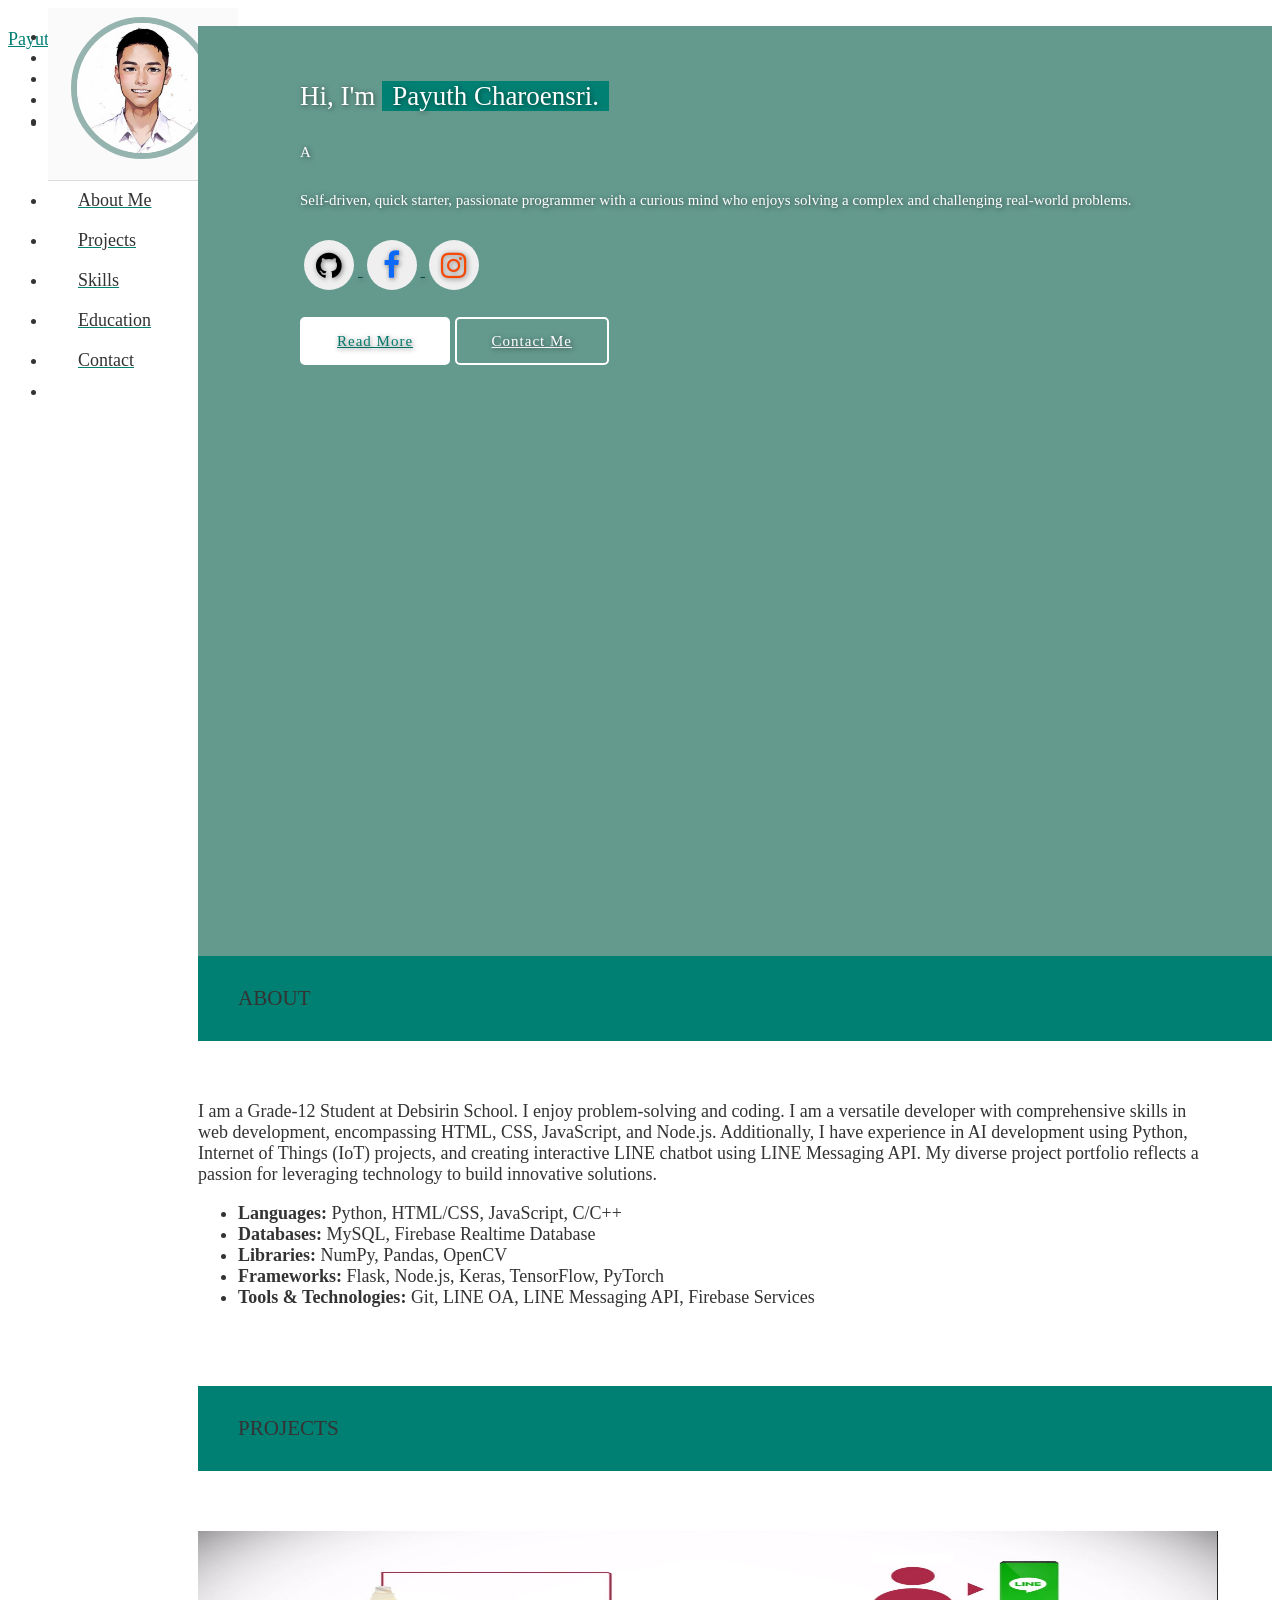
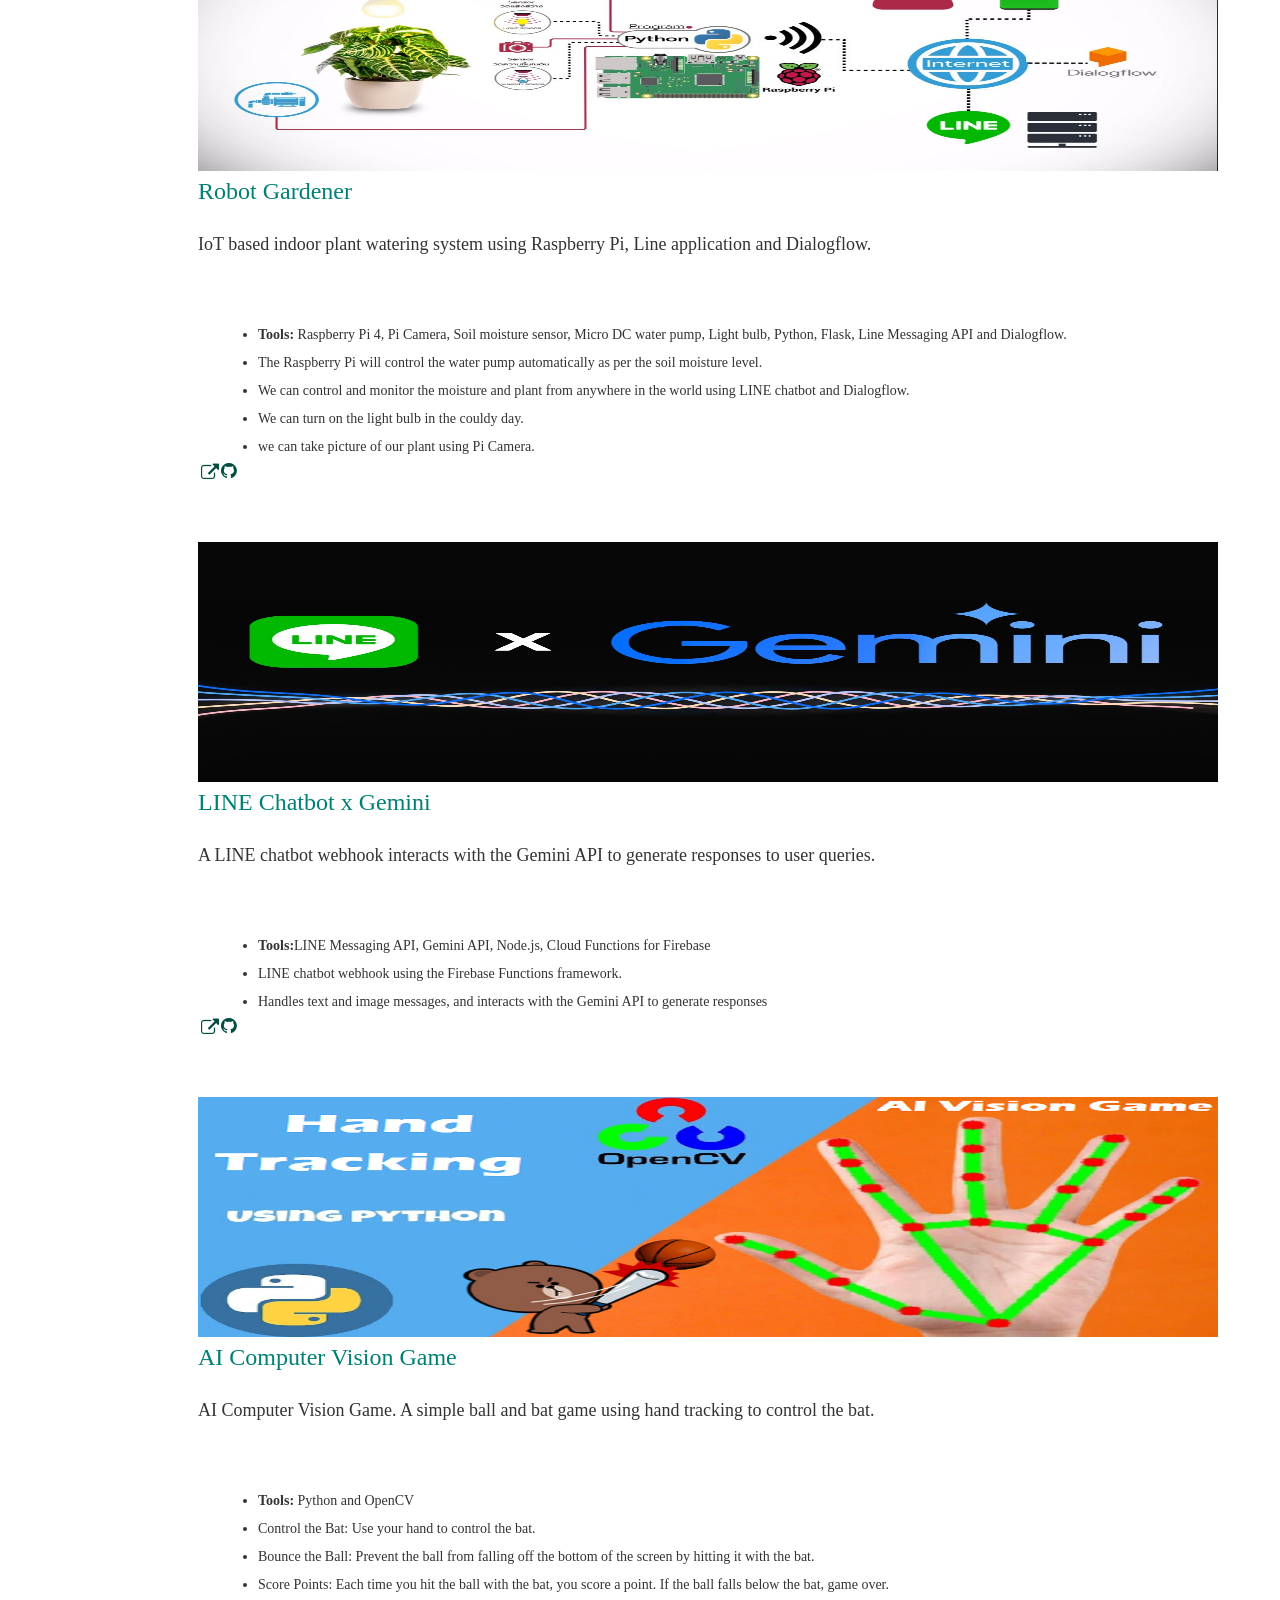
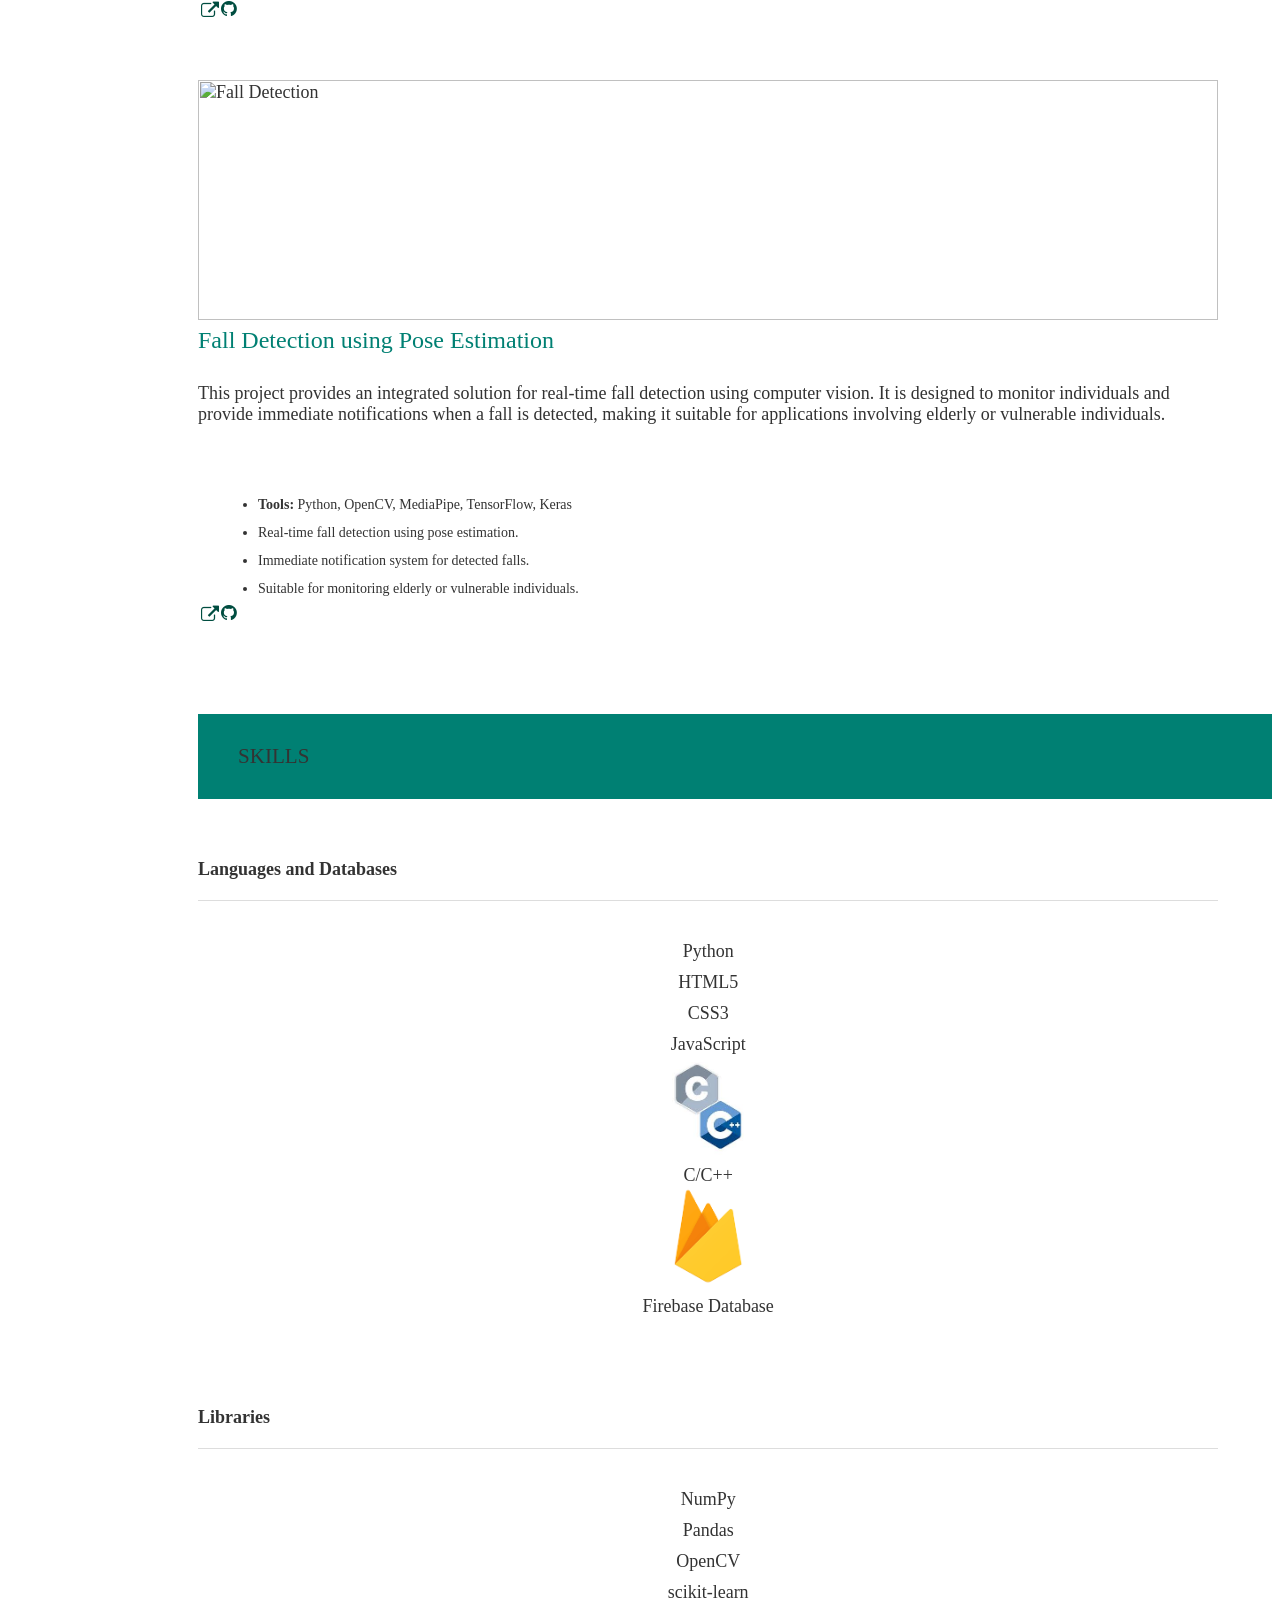
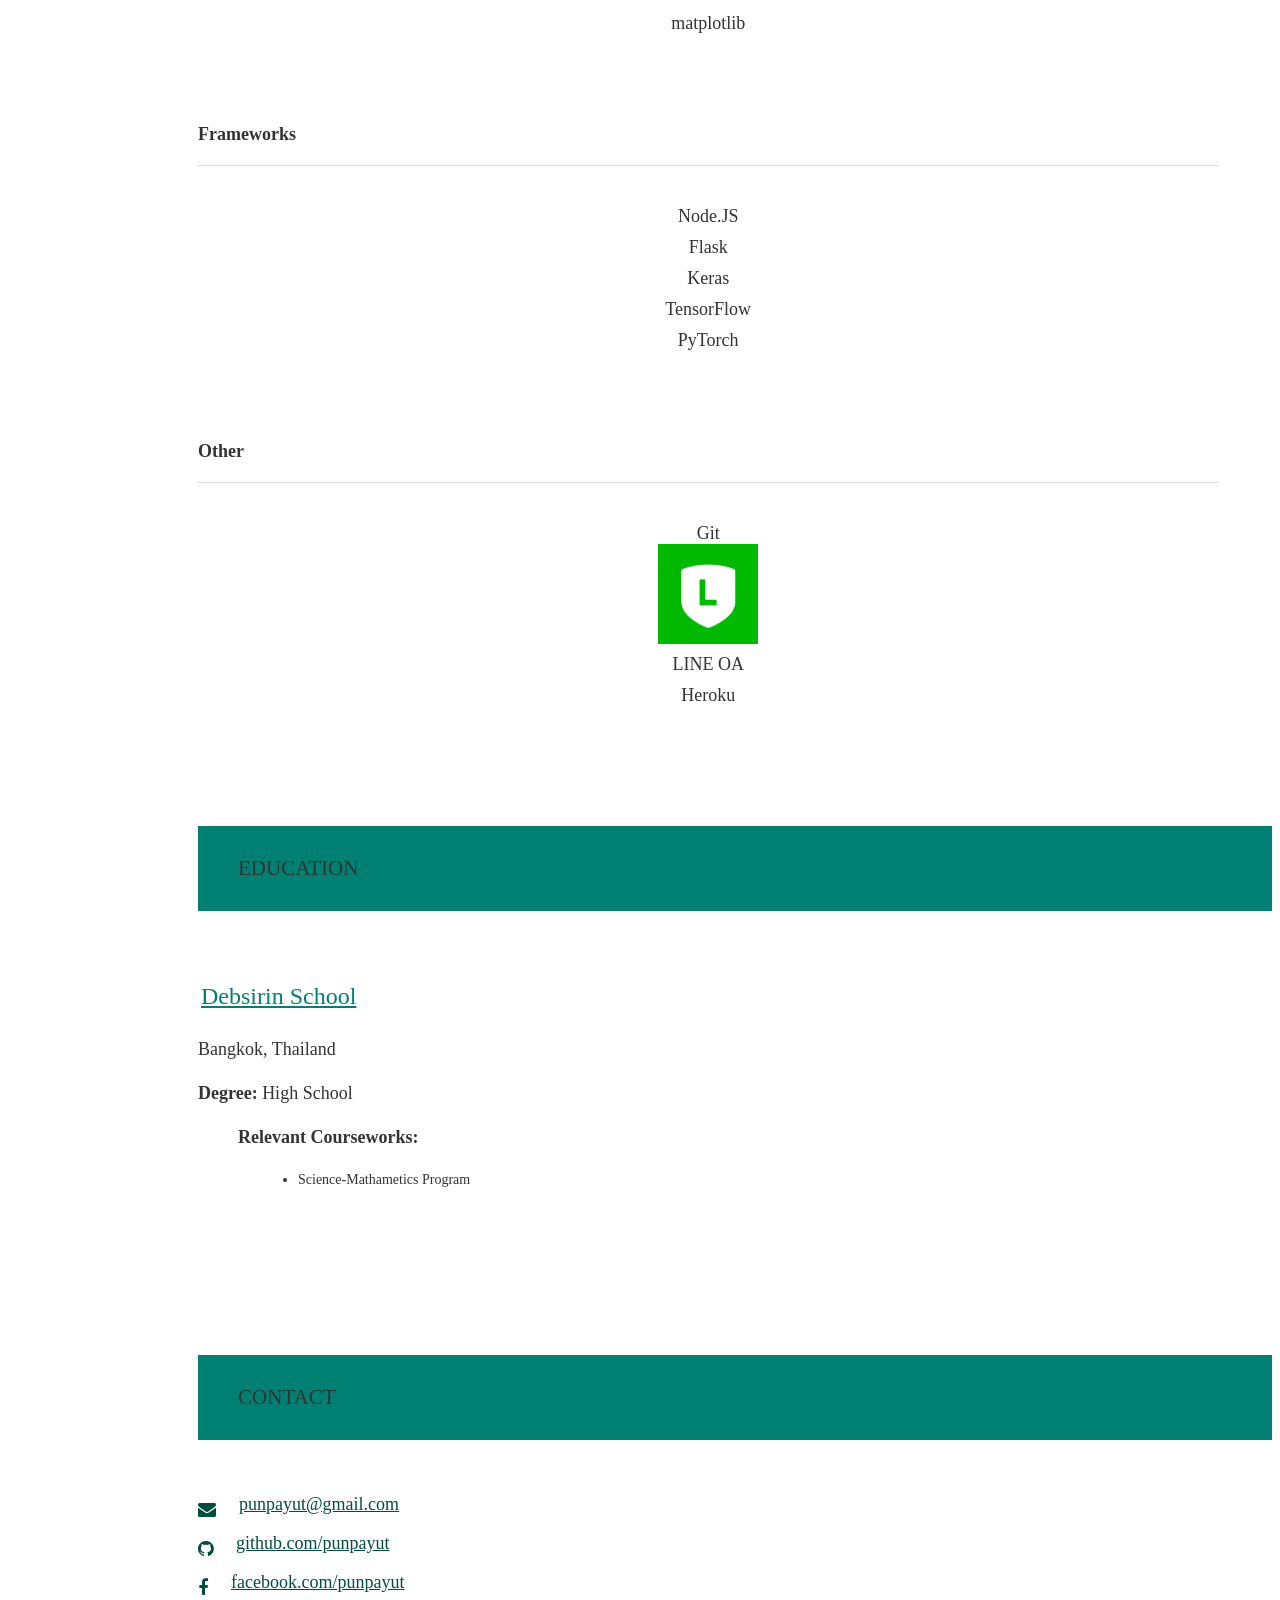
==== commit 93dcdd94: "Update index.html" ====
--- a/index.html
+++ b/index.html
@@ -268,7 +268,7 @@
           </h2>
         </blockquote> -->        
         <p>
-          I am a Grade-11 Student at Debsirin School. I enjoy problem-solving and coding. 
+          I am a Grade-12 Student at Debsirin School. I enjoy problem-solving and coding. 
           I am a versatile developer with comprehensive skills in web development, 
           encompassing HTML, CSS, JavaScript, and Node.js. Additionally, I have experience in AI development using Python, 
           Internet of Things (IoT) projects, and creating interactive LINE chatbot using LINE Messaging API. 
@@ -363,7 +363,7 @@
           <div class="col s12 m6 l4">
             <div class="card medium">
               <div class="card-image waves-effect waves-block waves-light">
-                <img alt="quiz app" src="/assets/img/project-line-gemini.jpg" style="height: 100%; width: 100%" class="activator" />
+                <img alt="LINE chatbot X Gemini API" src="/assets/img/project-line-gemini.jpg" style="height: 100%; width: 100%" class="activator" />
               </div>
               <div class="card-content">
                 <span class="card-title activator teal-text hoverline">LINE Chatbot x Gemini<i
@@ -402,7 +402,7 @@
           <div class="col s12 m6 l4">
             <div class="card medium">
               <div class="card-image waves-effect waves-block waves-light">
-                <img alt="django web app" src="/assets/img/project-game-opencv.png" style="height: 100%; width: 100%" class="activator" />
+                <img alt="Hand Tracking" src="/assets/img/project-game-opencv.png" style="height: 100%; width: 100%" class="activator" />
               </div>
               <div class="card-content">
                 <span class="card-title activator teal-text hoverline">AI Computer Vision Game<i
@@ -427,6 +427,42 @@
                     class="btn-floating btn-large waves-effect waves-light blue-grey tooltipped"><i
                       class="fa fa-external-link"></i></a>
                   <a aria-label="Visit the GitHub repo for  project" href="https://github.com/punpayut/OpenCV-Game"
+                    target="_blank" data-position="top" data-tooltip="View Source"
+                    class="btn-floating btn-large waves-effect waves-light blue-grey tooltipped"><i
+                      class="fa fa-github"></i></a>
+                </div>
+              </div>
+            </div>
+          </div>
+
+          <!-- 4. Fall Detection using Pose Estimation -->
+          <div class="col s12 m6 l4">
+            <div class="card medium">
+              <div class="card-image waves-effect waves-block waves-light">
+                <img alt="Fall Detection" src="/assets/img/project-ml-extra.jpg" style="height: 100%; width: 100%" class="activator" />
+              </div>
+              <div class="card-content">
+                <span class="card-title activator teal-text hoverline">Fall Detection using Pose Estimation<i
+                    class="mdi-navigation-more-vert right"></i></span>
+                <p>
+                  This project provides an integrated solution for real-time fall detection using computer vision. It is designed to monitor individuals and provide immediate notifications when a fall is detected, making it suitable for applications involving elderly or vulnerable individuals.
+                </p>
+              </div>
+              <div class="card-reveal">
+                <span class="card-title grey-text"><small>Accomplishments</small><i
+                    class="mdi-navigation-close right"></i></span>
+                <ul>
+                  <li><b>Tools:</b> Python, OpenCV, MediaPipe, TensorFlow, Keras</li>
+                  <li>Real-time fall detection using pose estimation.</li>
+                  <li>Immediate notification system for detected falls.</li>
+                  <li>Suitable for monitoring elderly or vulnerable individuals.</li>
+                </ul>
+                <div class="card-action">
+                  <a aria-label="Visit Demo" href="https://huggingface.co/spaces/punpayut/fall-detection" target="_blank" data-position="top"
+                    data-tooltip="View Demo"
+                    class="btn-floating btn-large waves-effect waves-light blue-grey tooltipped"><i
+                      class="fa fa-external-link"></i></a>
+                  <a aria-label="Visit the GitHub repo for  project" href="https://github.com/punpayut/Fall-Detection"
                     target="_blank" data-position="top" data-tooltip="View Source"
                     class="btn-floating btn-large waves-effect waves-light blue-grey tooltipped"><i
                       class="fa fa-github"></i></a>
@@ -537,7 +573,7 @@
                 </ul>
                 
                 <div class="card-action">
-                  <a aria-label="Visit the GitHub repo for  project" href="https://github.com/varadbhogayata/"
+                  <a aria-label="Visit the GitHub repo for  project" href="https://github.com/punpayut/"
                     target="_blank" data-position="top" data-tooltip="View Source"
                     class="btn-floating btn-large waves-effect waves-light blue-grey tooltipped"><i
                       class="fa fa-github"></i></a>
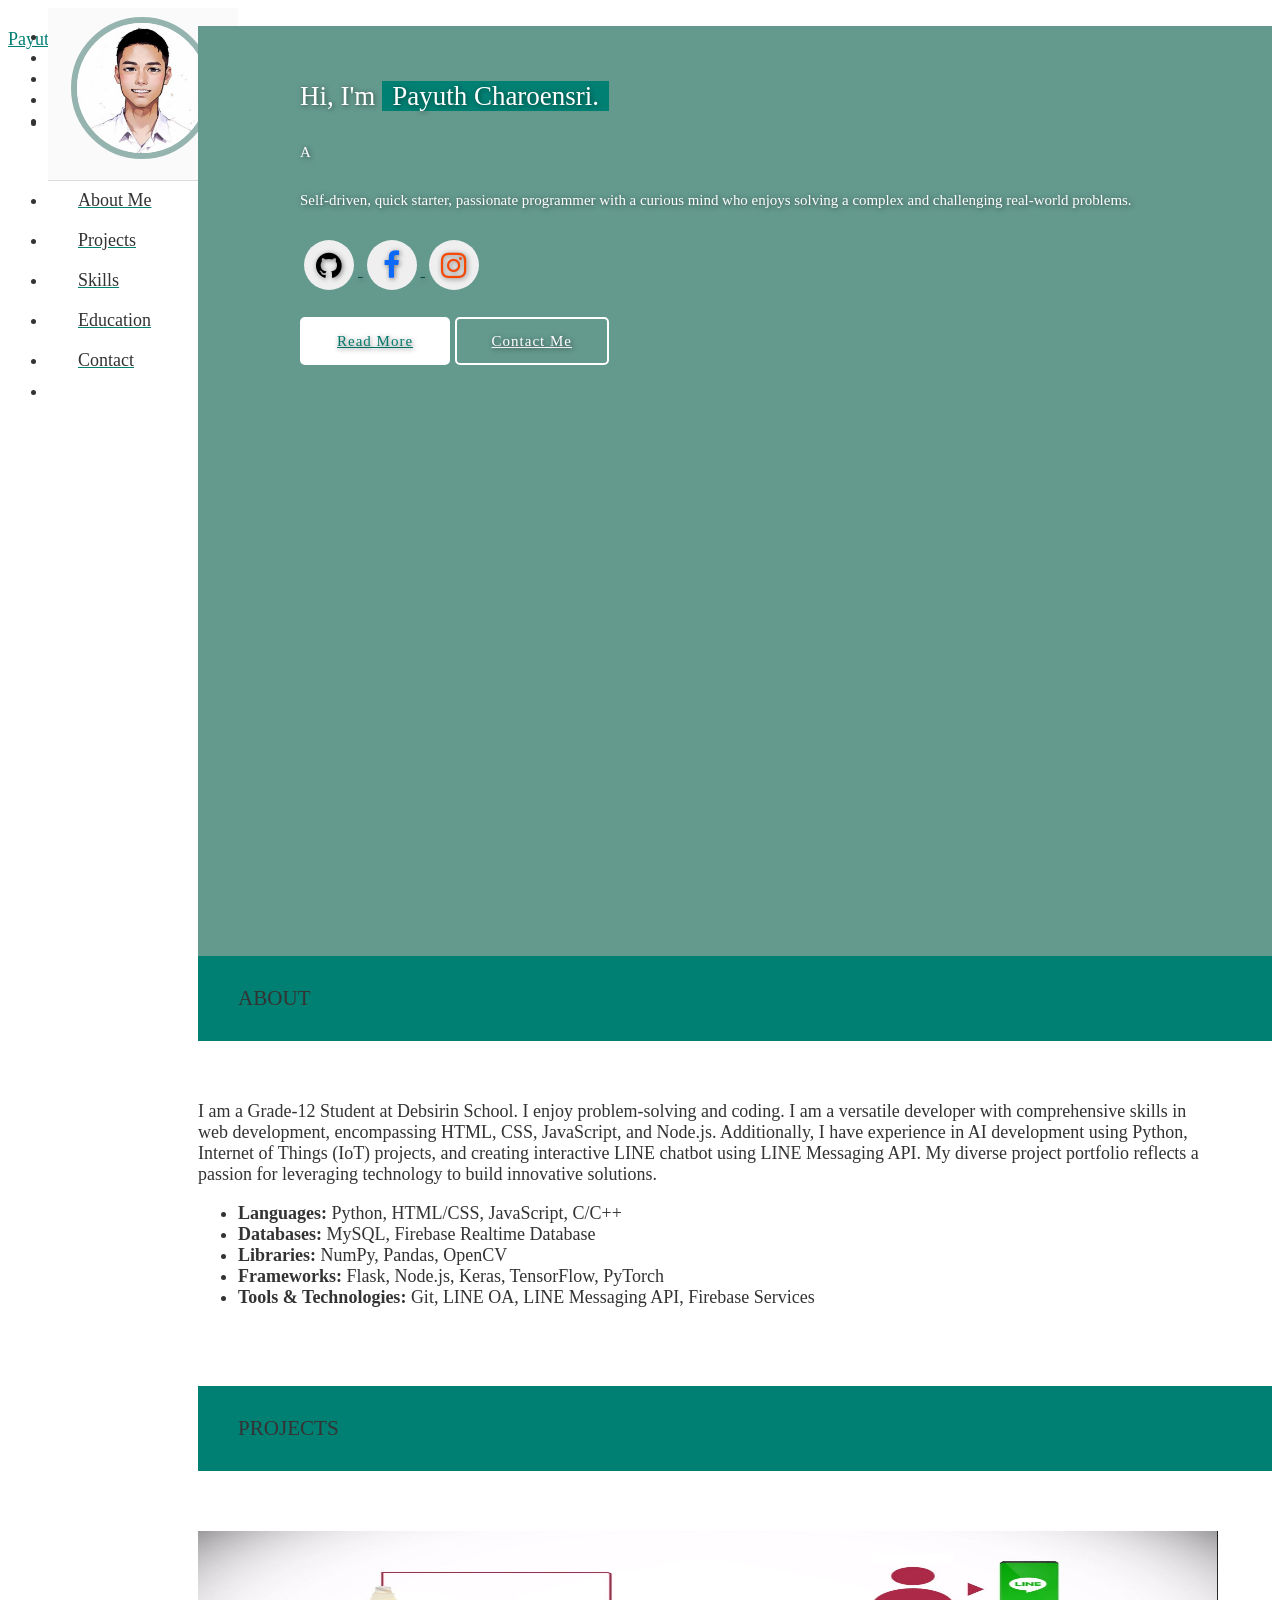
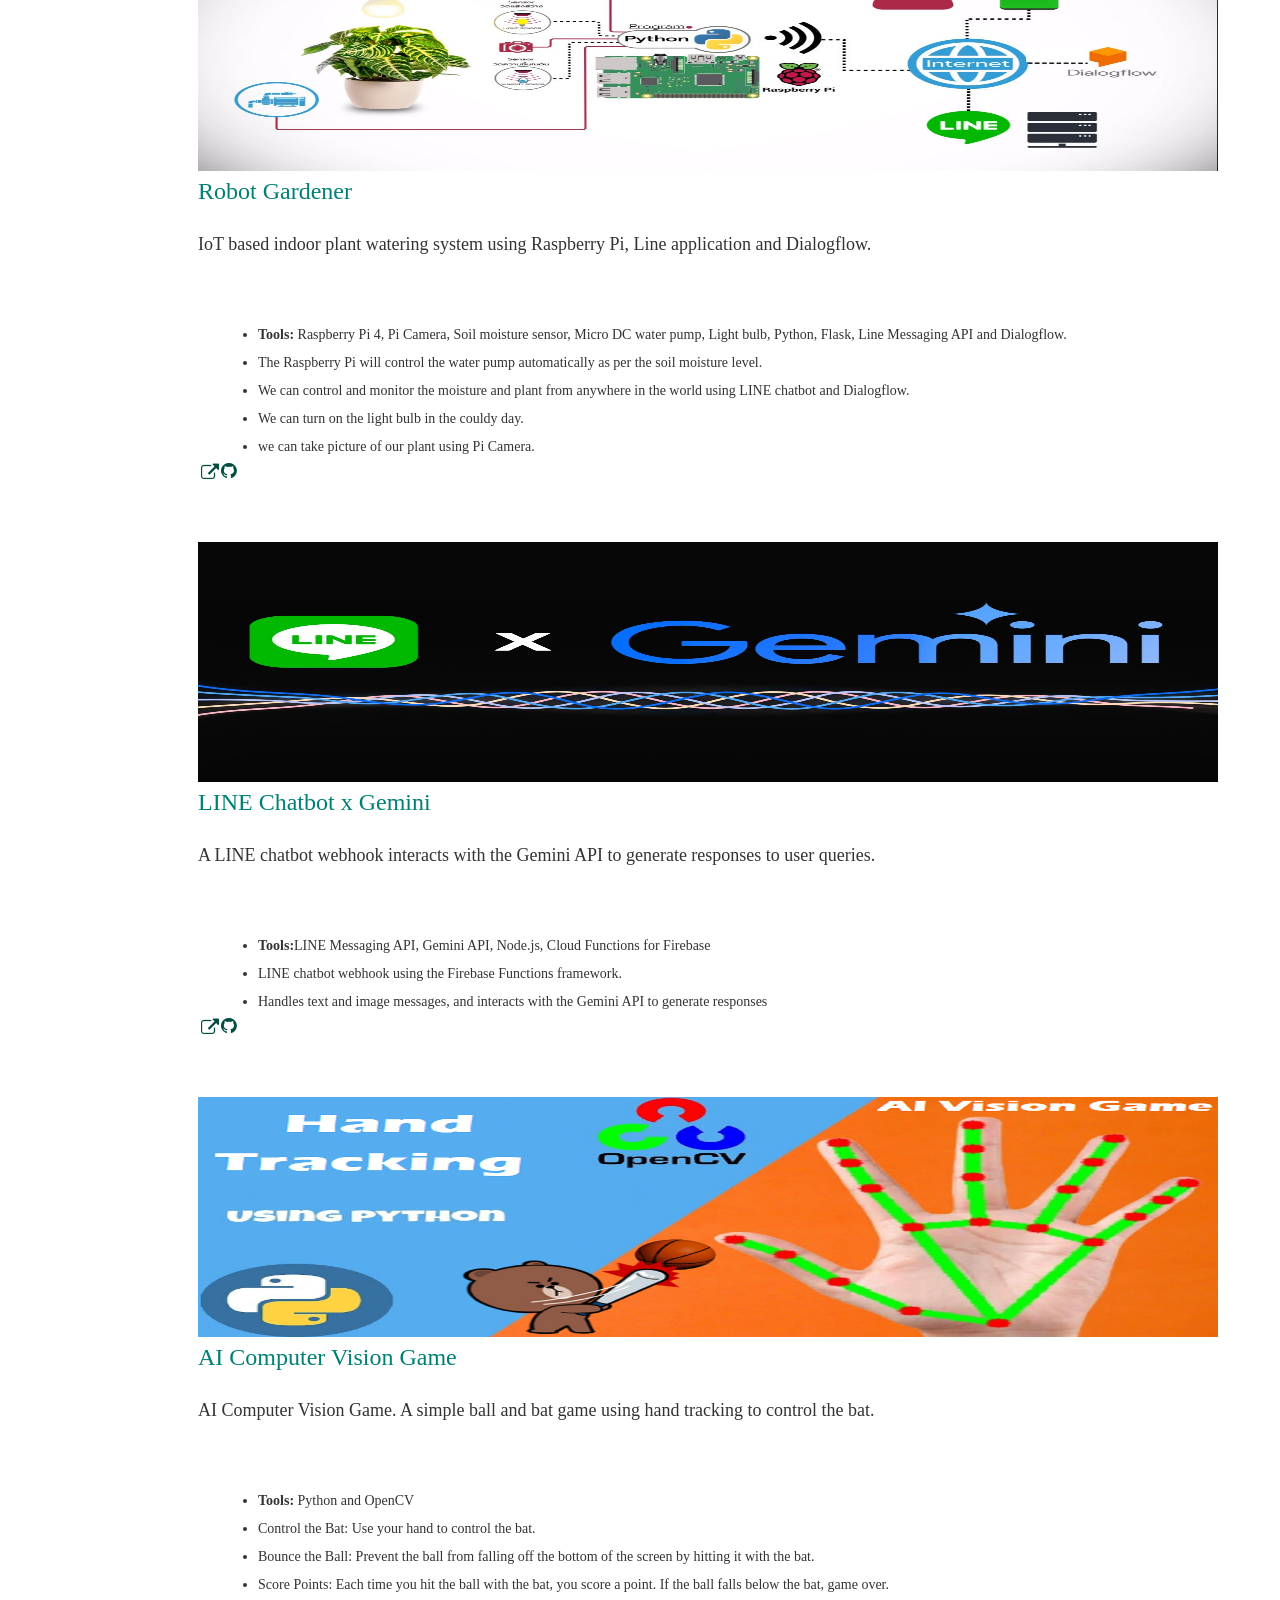
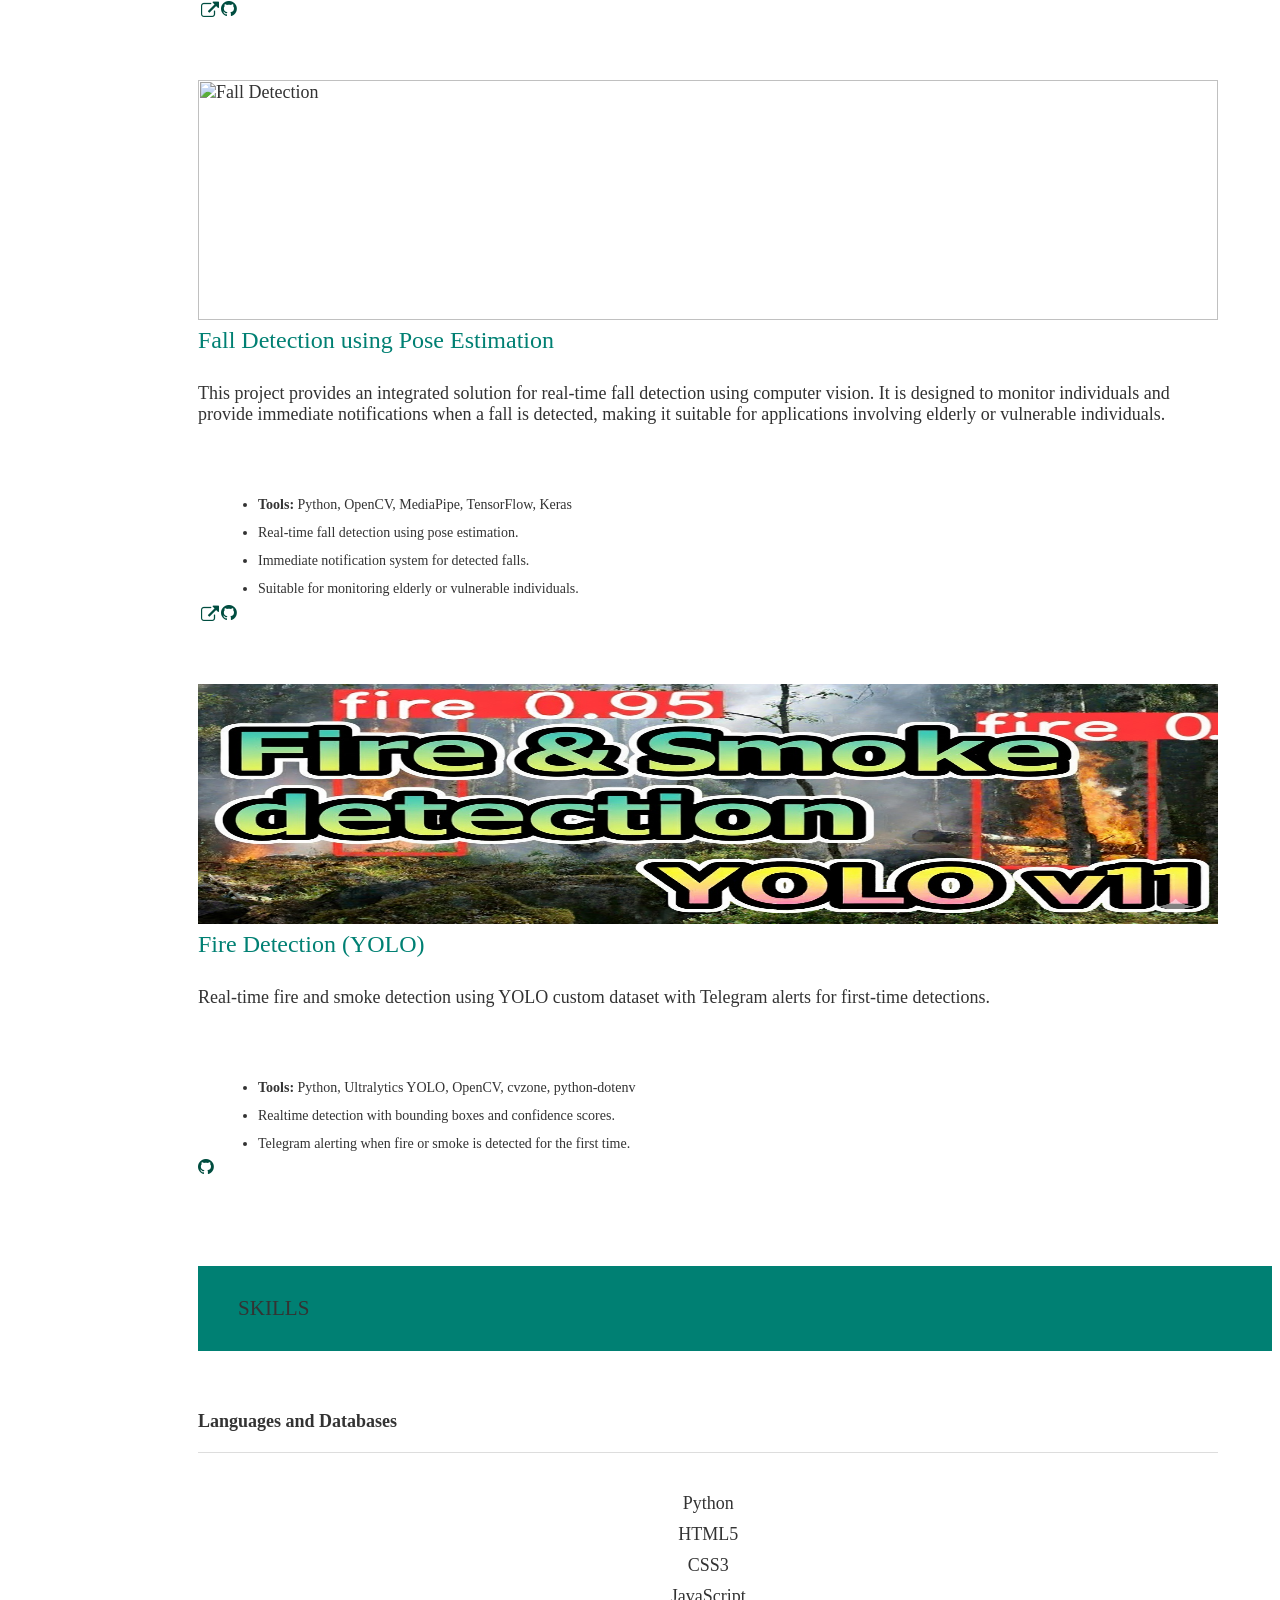
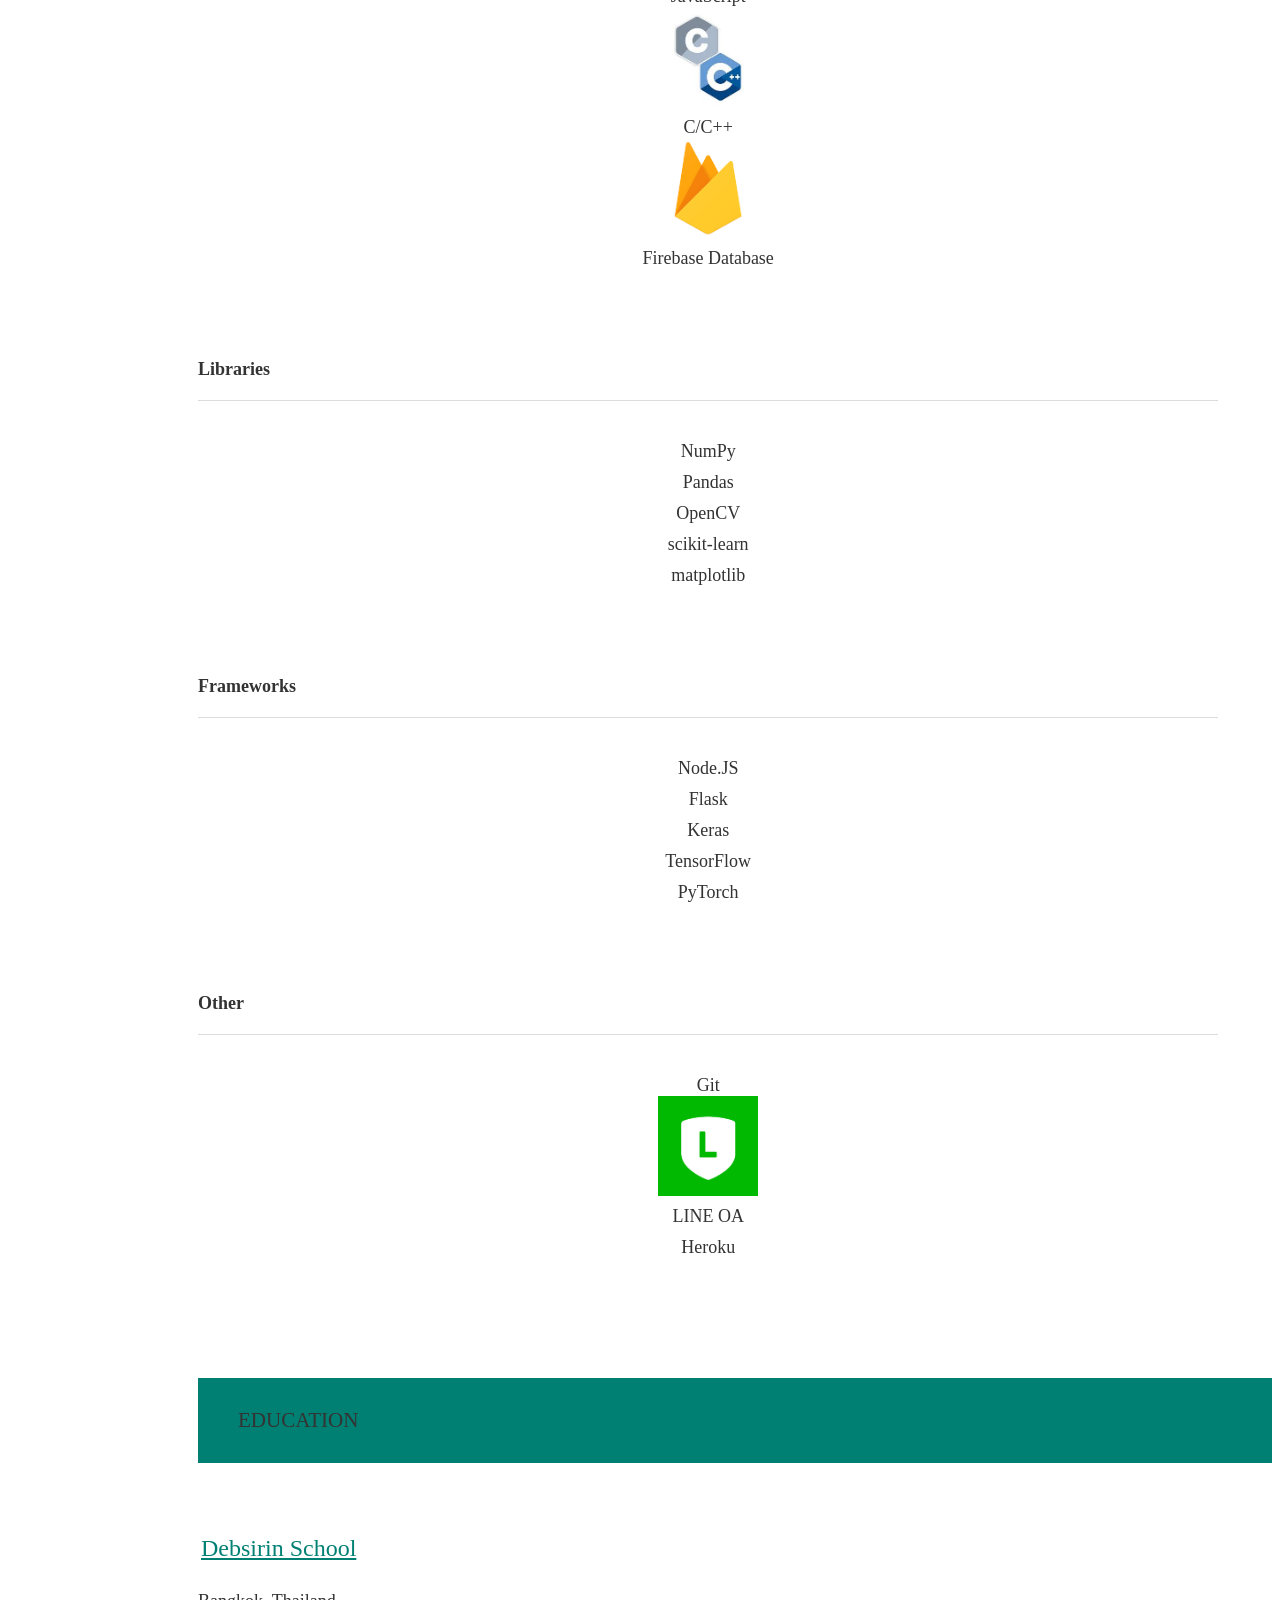
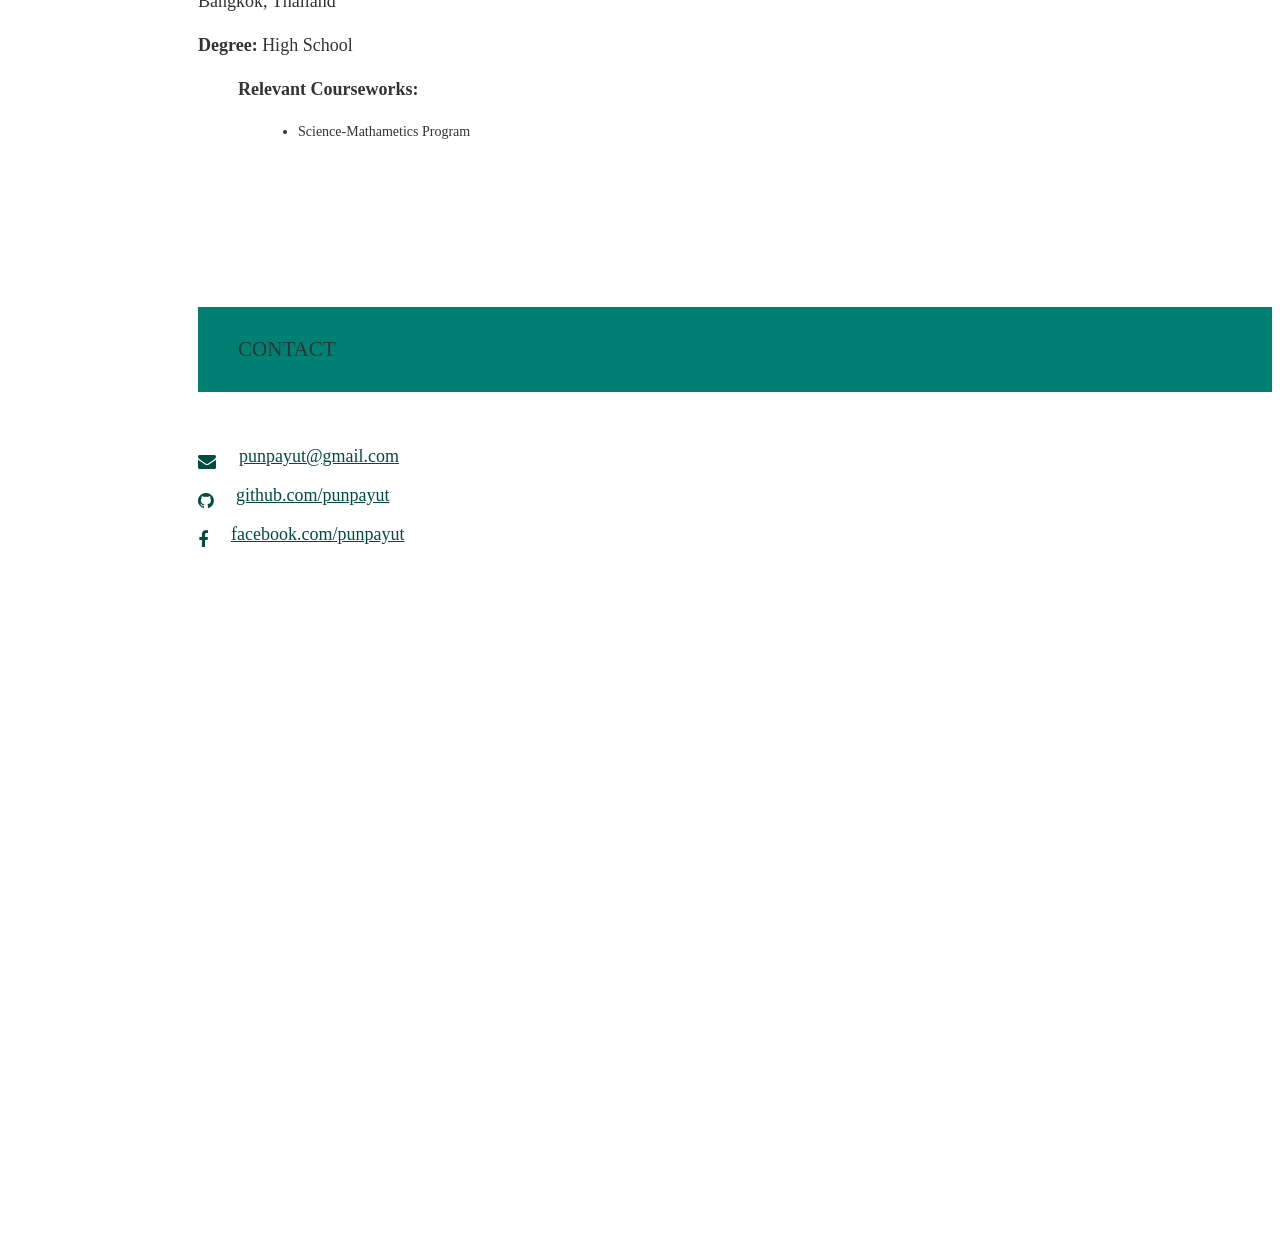
==== commit 862c7ab5: "update" ====
--- a/index.html
+++ b/index.html
@@ -435,11 +435,12 @@
             </div>
           </div>
 
-          <!-- 4. Fall Detection using Pose Estimation -->
+          <!-- 4. 
+            -->
           <div class="col s12 m6 l4">
             <div class="card medium">
               <div class="card-image waves-effect waves-block waves-light">
-                <img alt="Fall Detection" src="/assets/img/project-ml-extra.jpg" style="height: 100%; width: 100%" class="activator" />
+                <img alt="Fall Detection" src="/assets/img/fall-aa.gif" style="height: 100%; width: 100%" class="activator" />
               </div>
               <div class="card-content">
                 <span class="card-title activator teal-text hoverline">Fall Detection using Pose Estimation<i
@@ -466,6 +467,36 @@
                     target="_blank" data-position="top" data-tooltip="View Source"
                     class="btn-floating btn-large waves-effect waves-light blue-grey tooltipped"><i
                       class="fa fa-github"></i></a>
+                </div>
+              </div>
+            </div>
+          </div>
+
+          <!-- 5. Fire Detection (YOLO) -->
+          <div class="col s12 m6 l4">
+            <div class="card medium">
+              <div class="card-image waves-effect waves-block waves-light">
+                <img alt="Fire Detection" src="/assets/img/project-fire-detection.jpg" style="height: 100%; width: 100%" class="activator" />
+              </div>
+              <div class="card-content">
+                <span class="card-title activator teal-text hoverline">Fire Detection (YOLO)<i
+                    class="mdi-navigation-more-vert right"></i></span>
+                <p>
+                  Real-time fire and smoke detection using YOLO custom dataset with Telegram alerts for first-time detections.
+                </p>
+              </div>
+              <div class="card-reveal">
+                <span class="card-title grey-text"><small>Accomplishments</small><i
+                    class="mdi-navigation-close right"></i></span>
+                <ul>
+                  <li><b>Tools:</b> Python, Ultralytics YOLO, OpenCV, cvzone, python-dotenv</li>
+                  <li>Realtime detection with bounding boxes and confidence scores.</li>
+                  <li>Telegram alerting when fire or smoke is detected for the first time.</li>
+                </ul>
+                <div class="card-action">
+                  <a aria-label="Visit the GitHub repo for Fire Detection" href="https://github.com/punpayut/Fire-Detection" target="_blank" data-position="top"
+                    data-tooltip="View Source"
+                    class="btn-floating btn-large waves-effect waves-light blue-grey tooltipped"><i class="fa fa-github"></i></a>
                 </div>
               </div>
             </div>
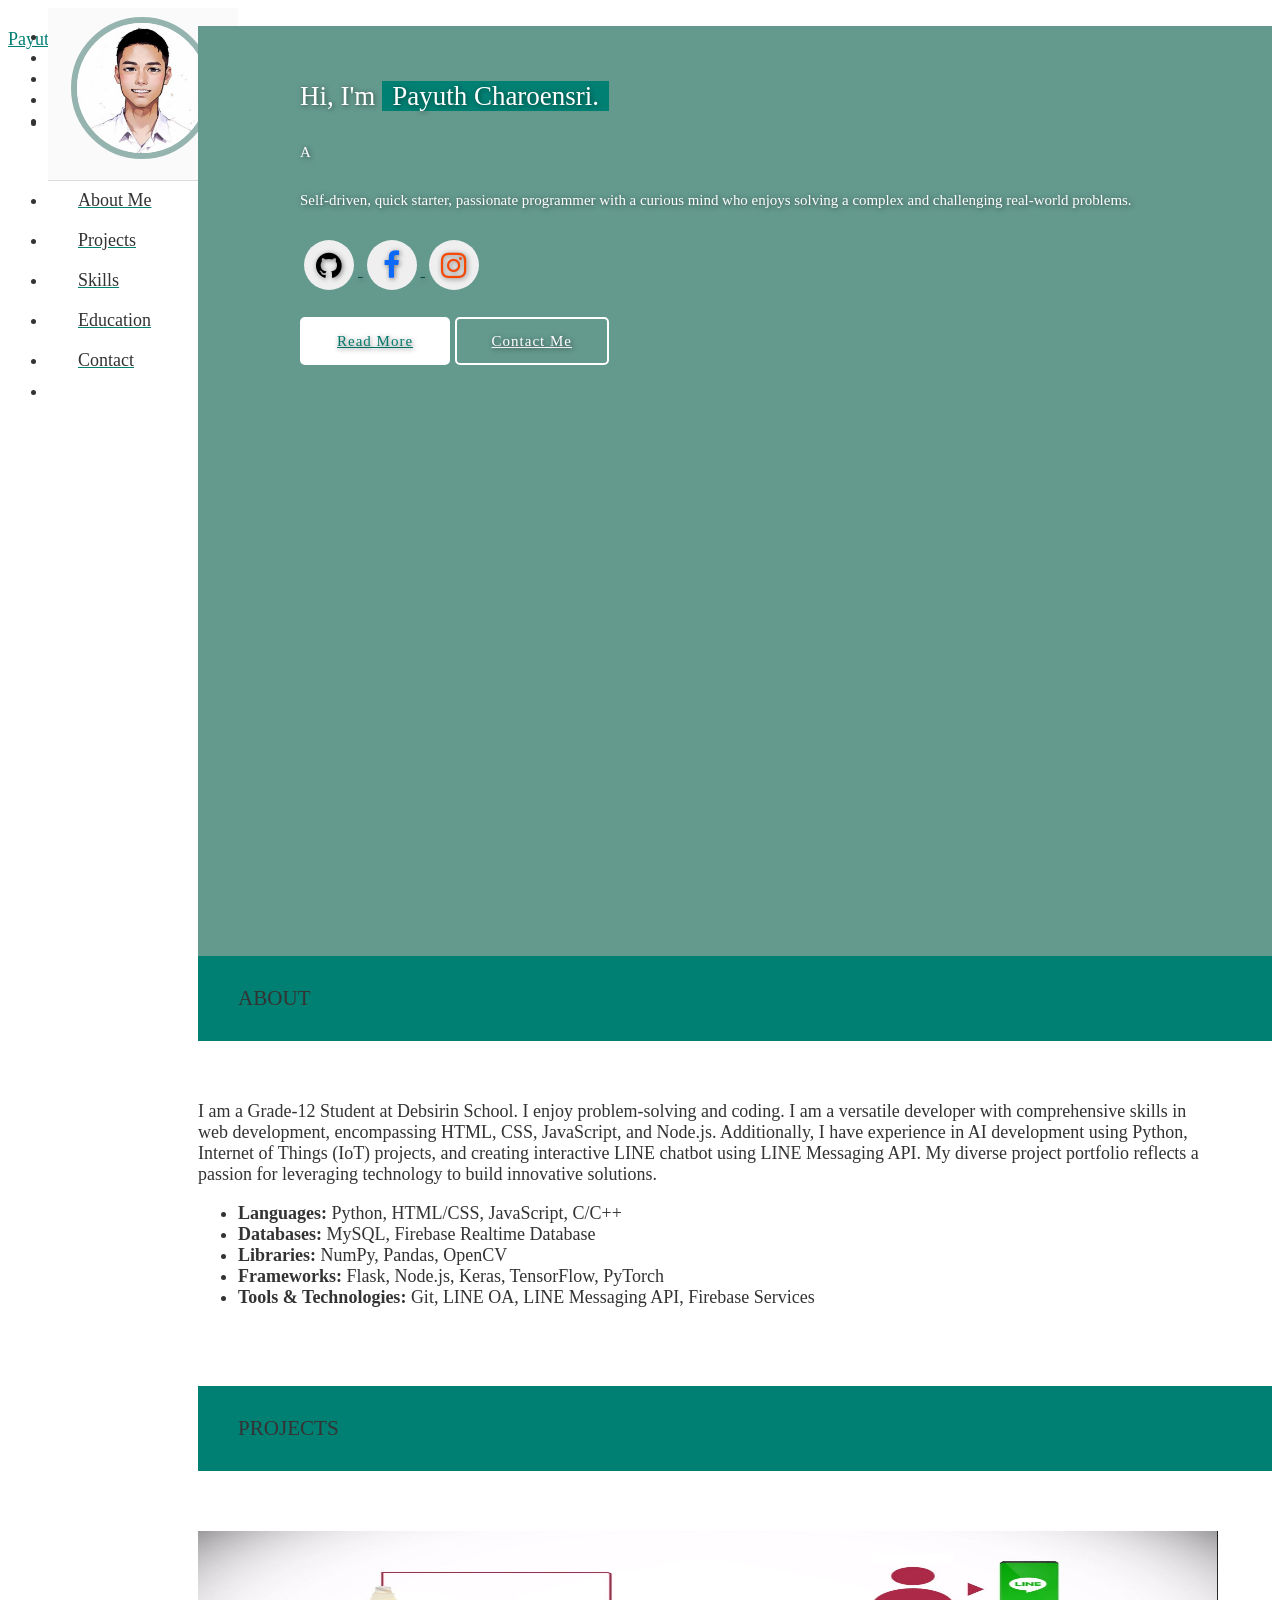
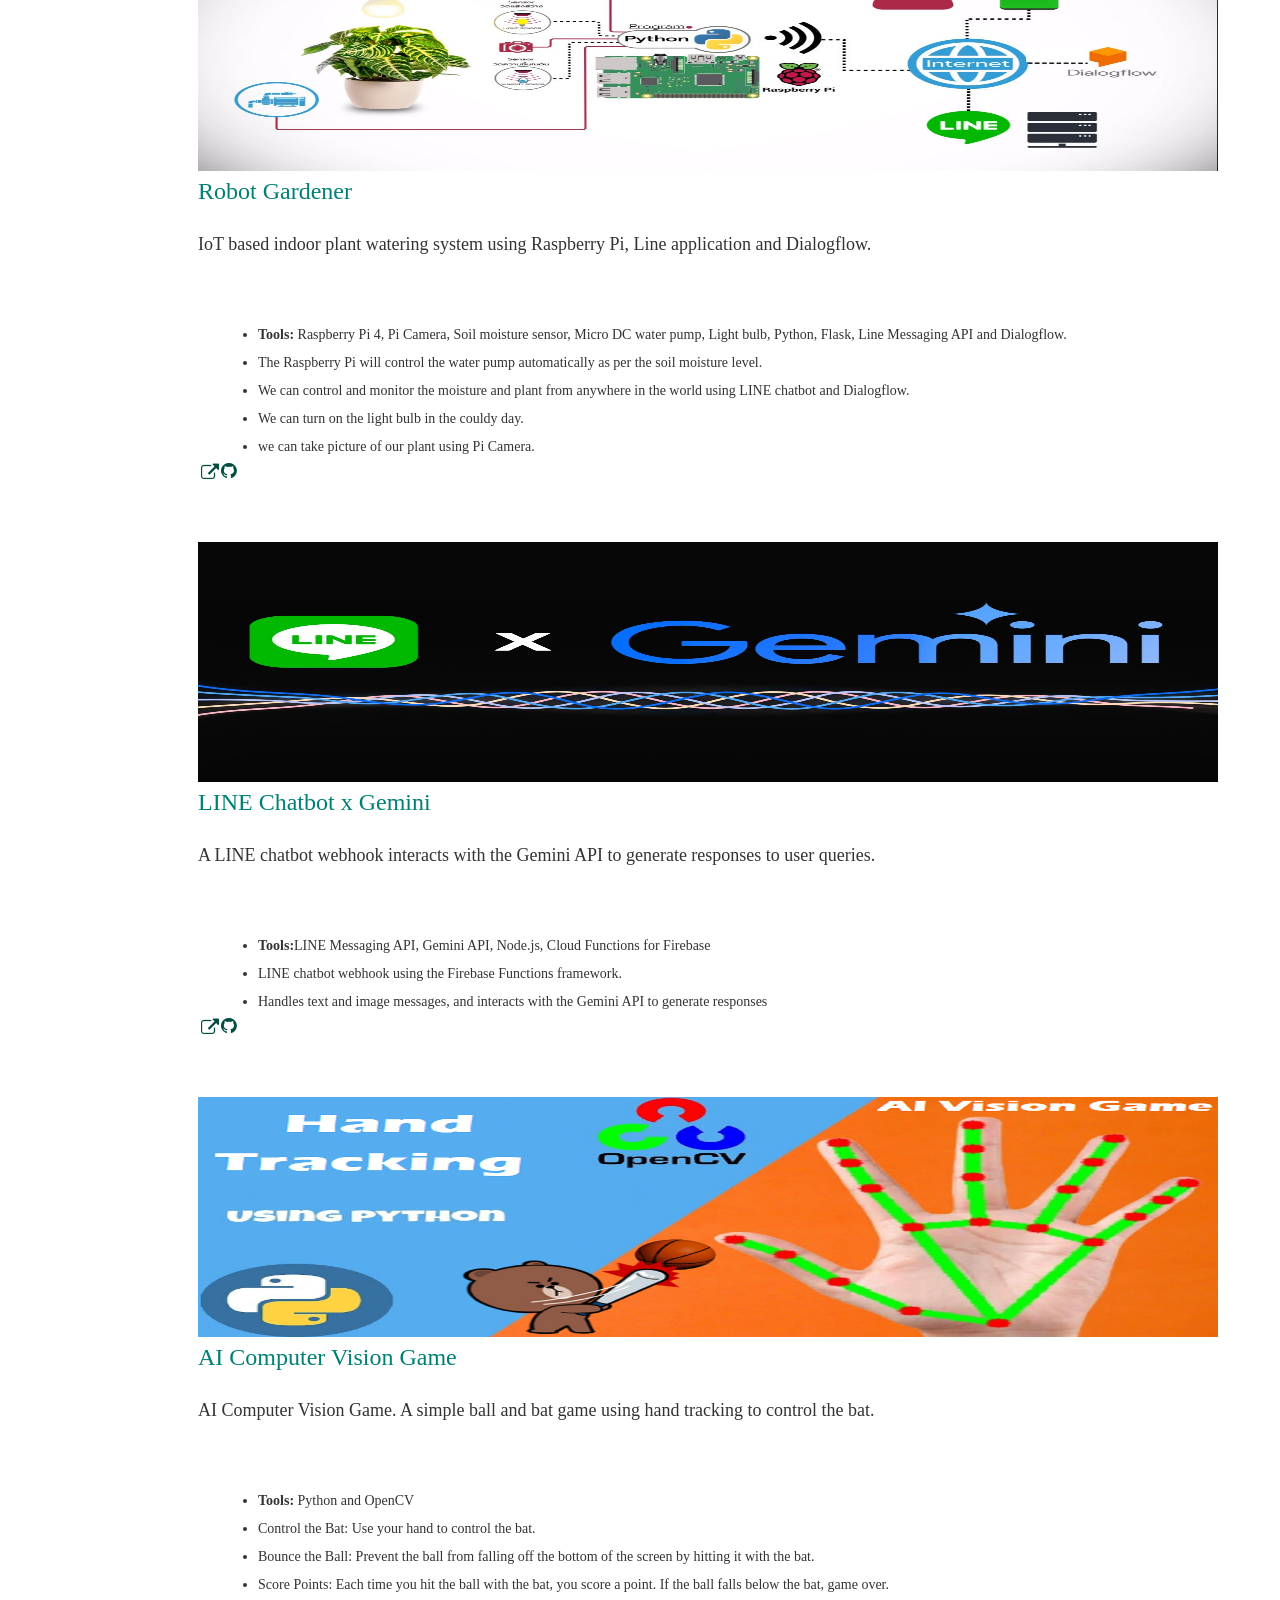
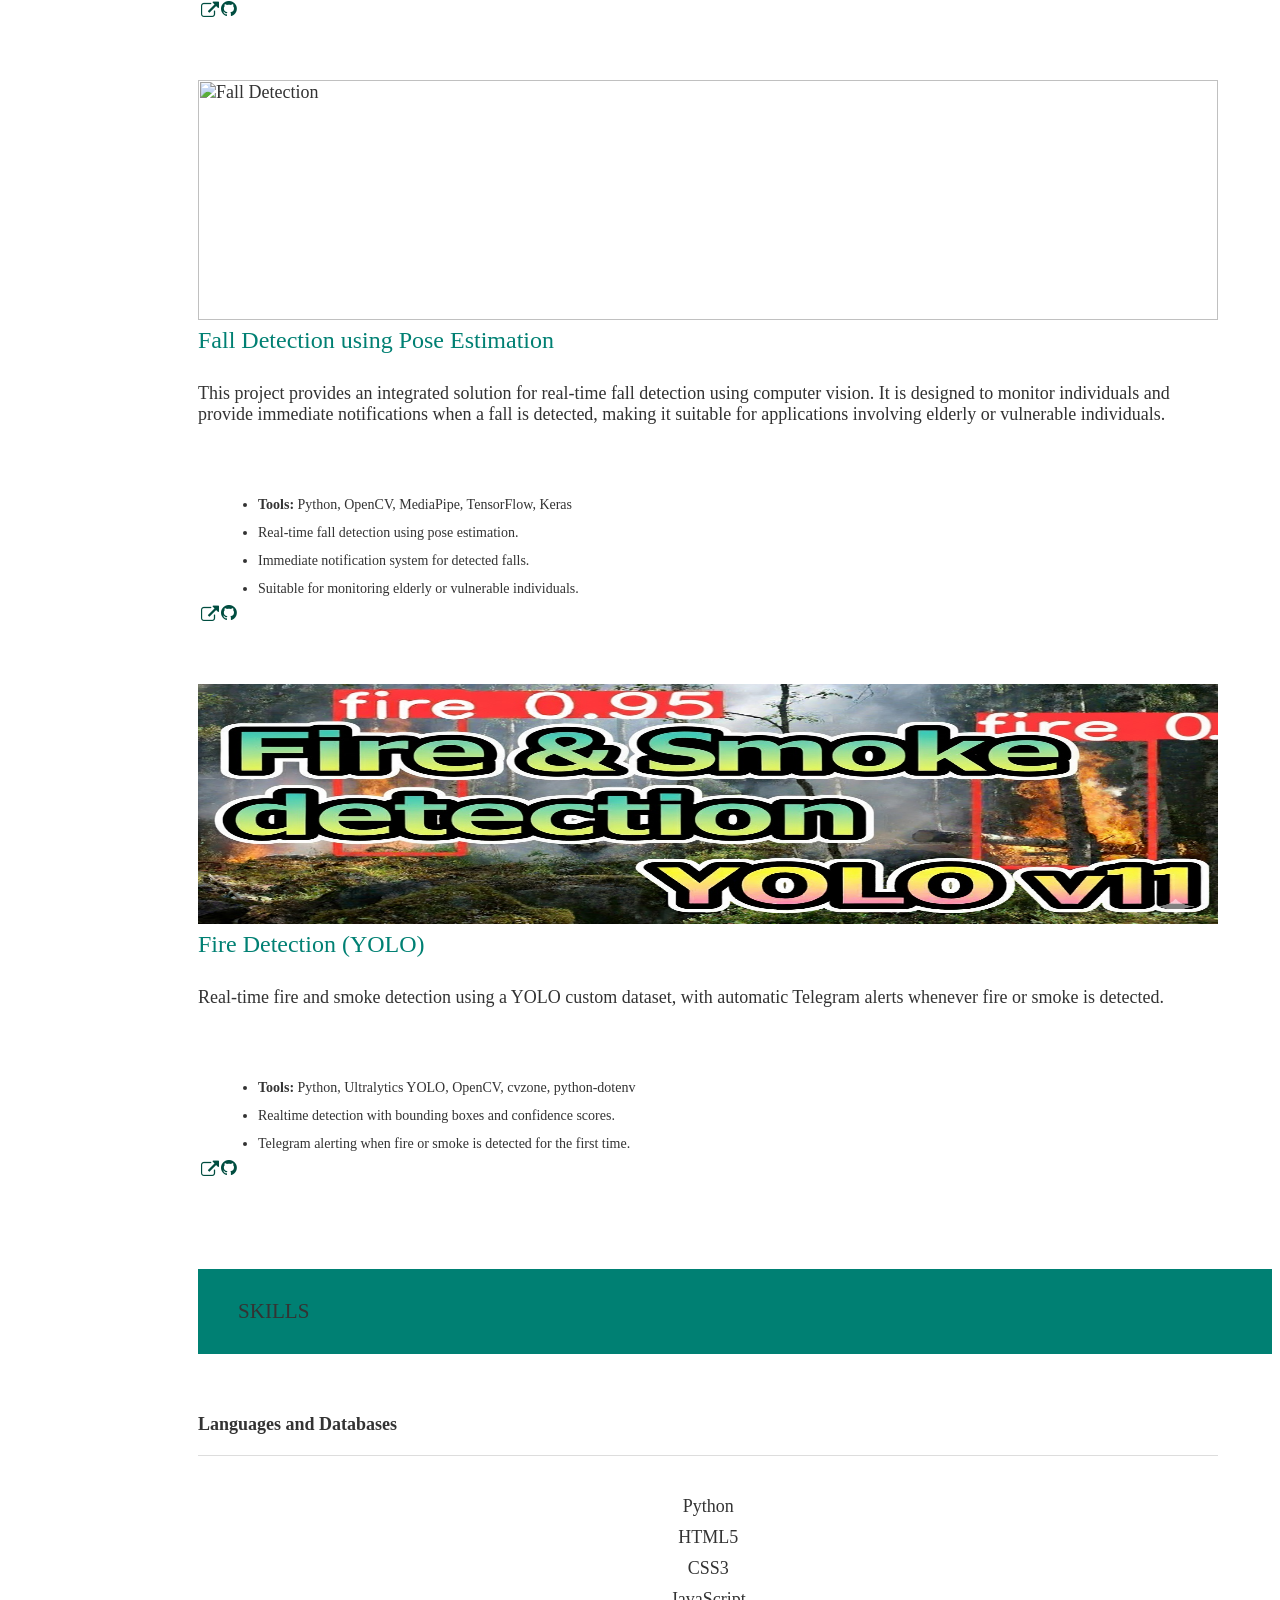
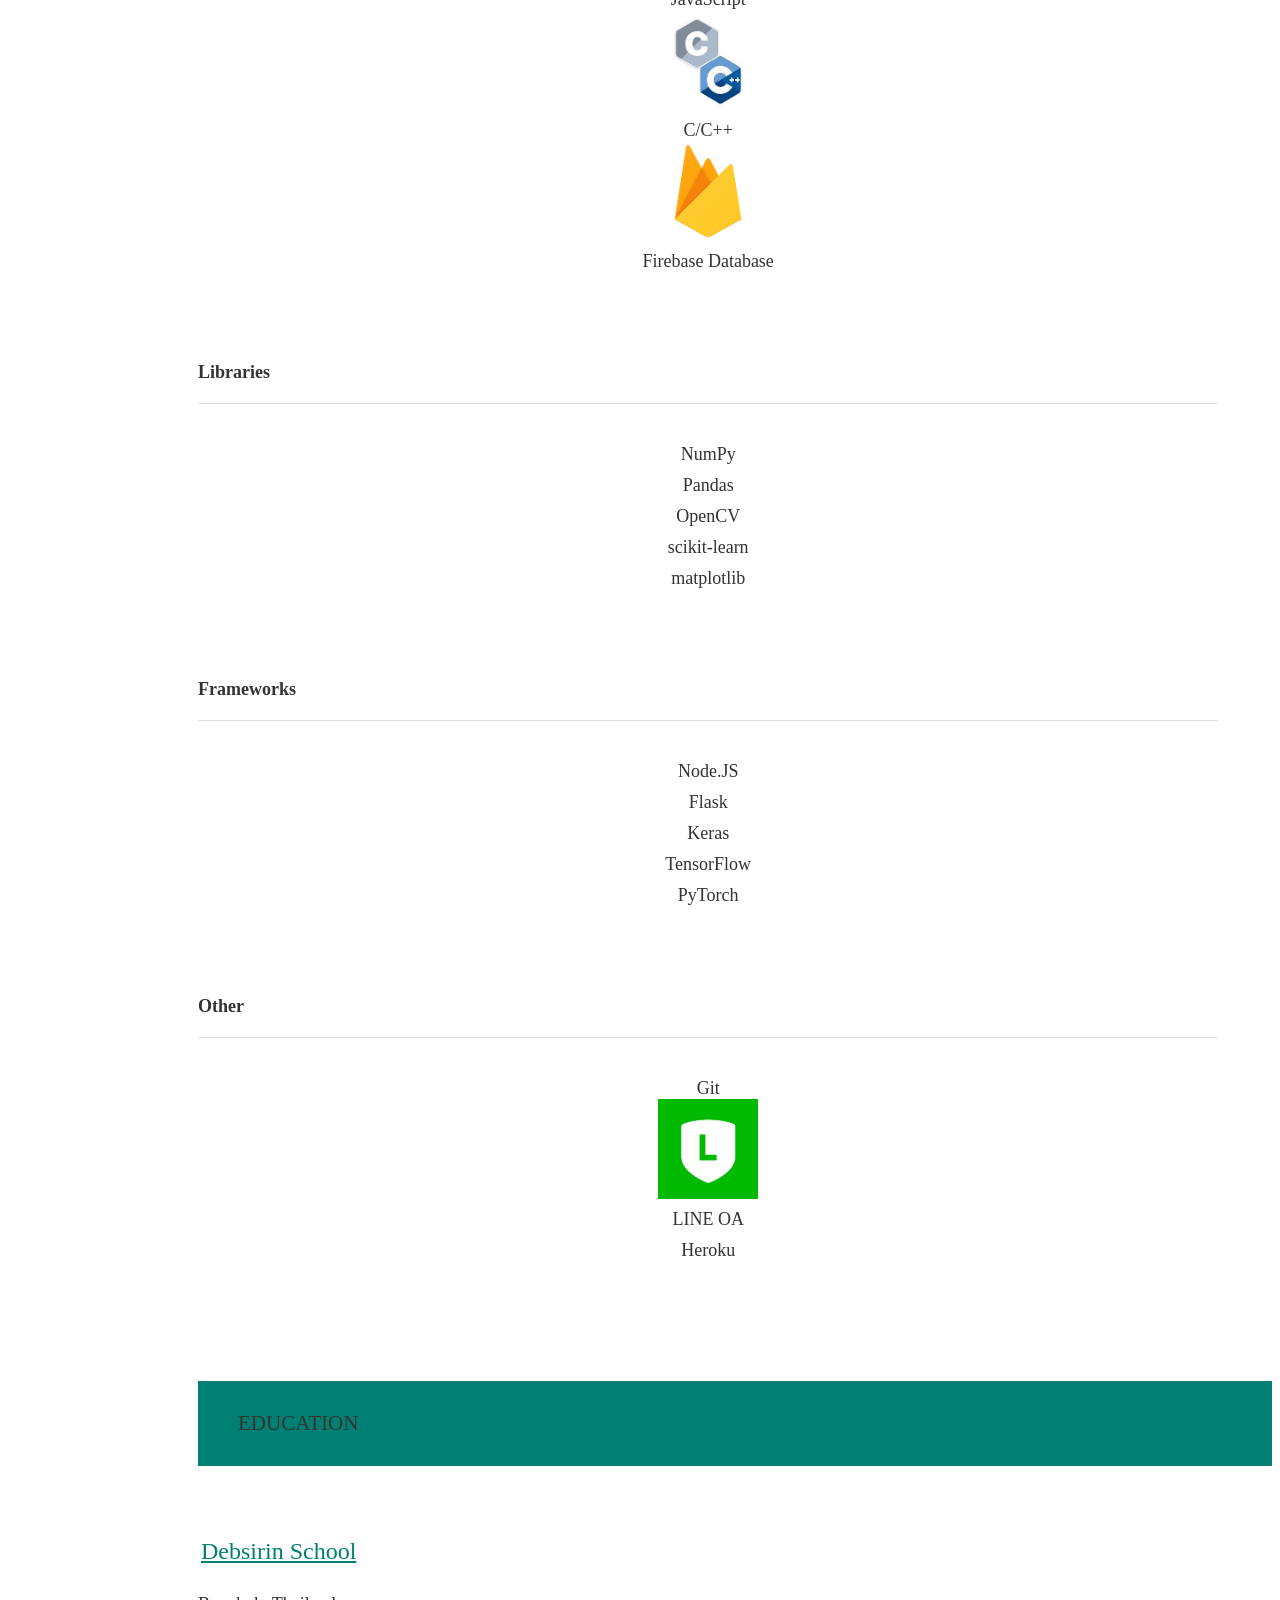
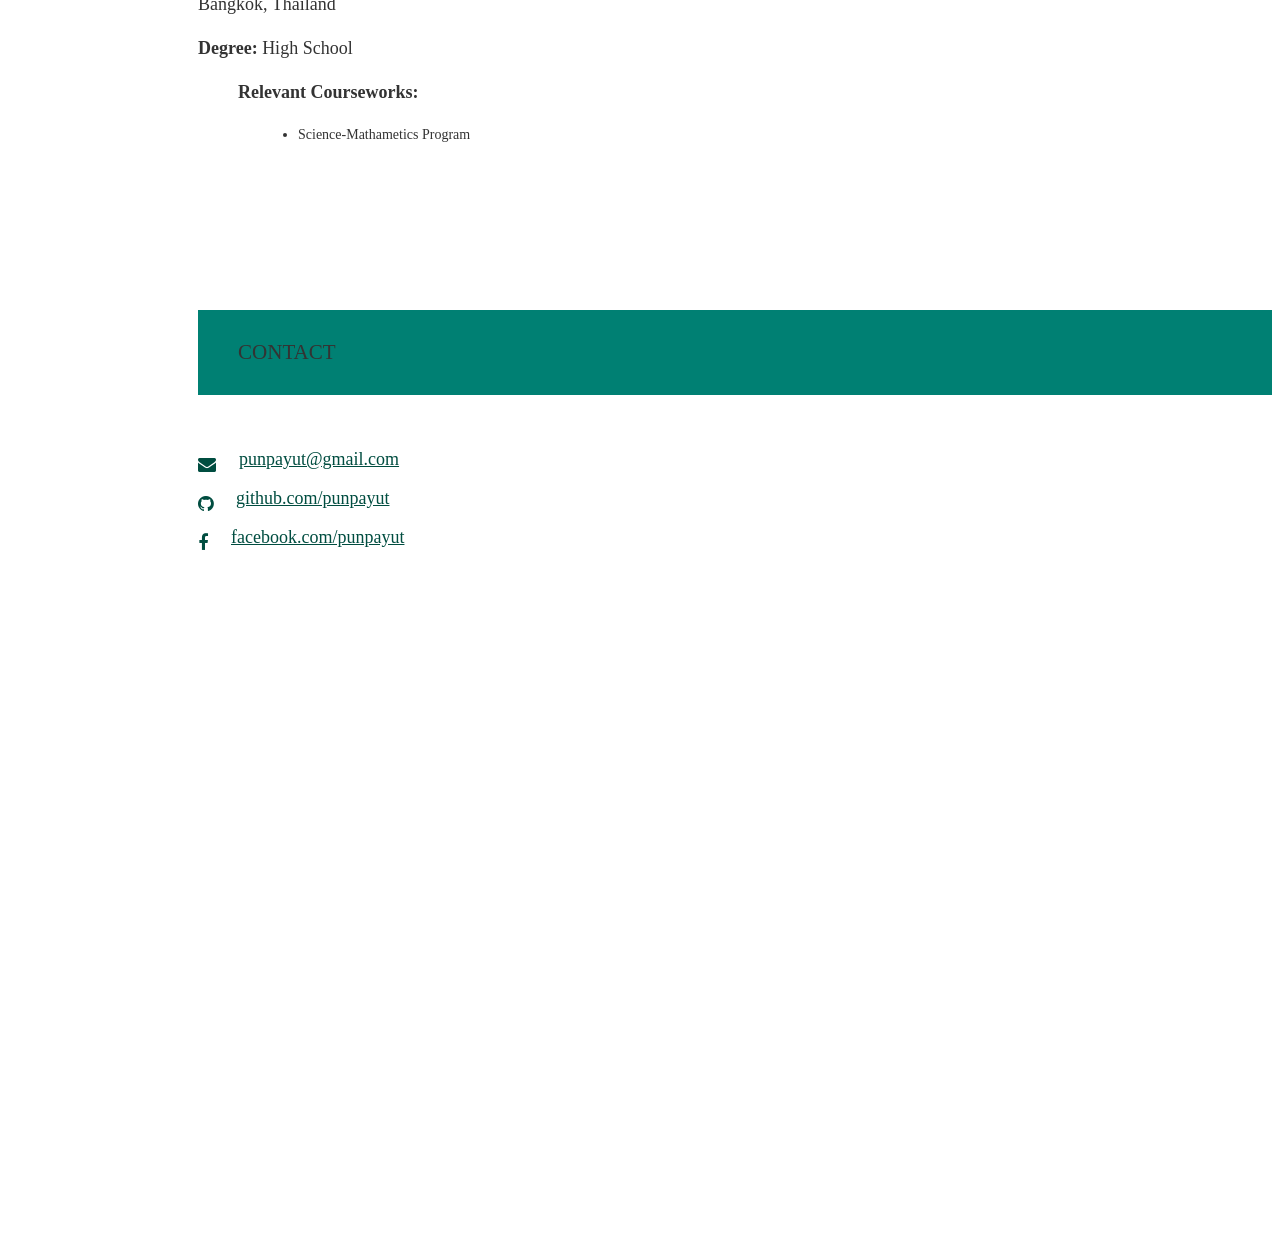
==== commit e03996f9: "Update index.html" ====
--- a/index.html
+++ b/index.html
@@ -435,8 +435,7 @@
             </div>
           </div>
 
-          <!-- 4. 
-            -->
+          <!-- 4. Fall Detection -->
           <div class="col s12 m6 l4">
             <div class="card medium">
               <div class="card-image waves-effect waves-block waves-light">
@@ -482,7 +481,7 @@
                 <span class="card-title activator teal-text hoverline">Fire Detection (YOLO)<i
                     class="mdi-navigation-more-vert right"></i></span>
                 <p>
-                  Real-time fire and smoke detection using YOLO custom dataset with Telegram alerts for first-time detections.
+                  Real-time fire and smoke detection using a YOLO custom dataset, with automatic Telegram alerts whenever fire or smoke is detected.
                 </p>
               </div>
               <div class="card-reveal">
@@ -494,6 +493,10 @@
                   <li>Telegram alerting when fire or smoke is detected for the first time.</li>
                 </ul>
                 <div class="card-action">
+                  <a aria-label="Visit Demo" href="https://huggingface.co/spaces/punpayut/fall-detection" target="_blank" data-position="top"
+                    data-tooltip="View Demo"
+                    class="btn-floating btn-large waves-effect waves-light blue-grey tooltipped"><i
+                      class="fa fa-external-link"></i></a>
                   <a aria-label="Visit the GitHub repo for Fire Detection" href="https://github.com/punpayut/Fire-Detection" target="_blank" data-position="top"
                     data-tooltip="View Source"
                     class="btn-floating btn-large waves-effect waves-light blue-grey tooltipped"><i class="fa fa-github"></i></a>
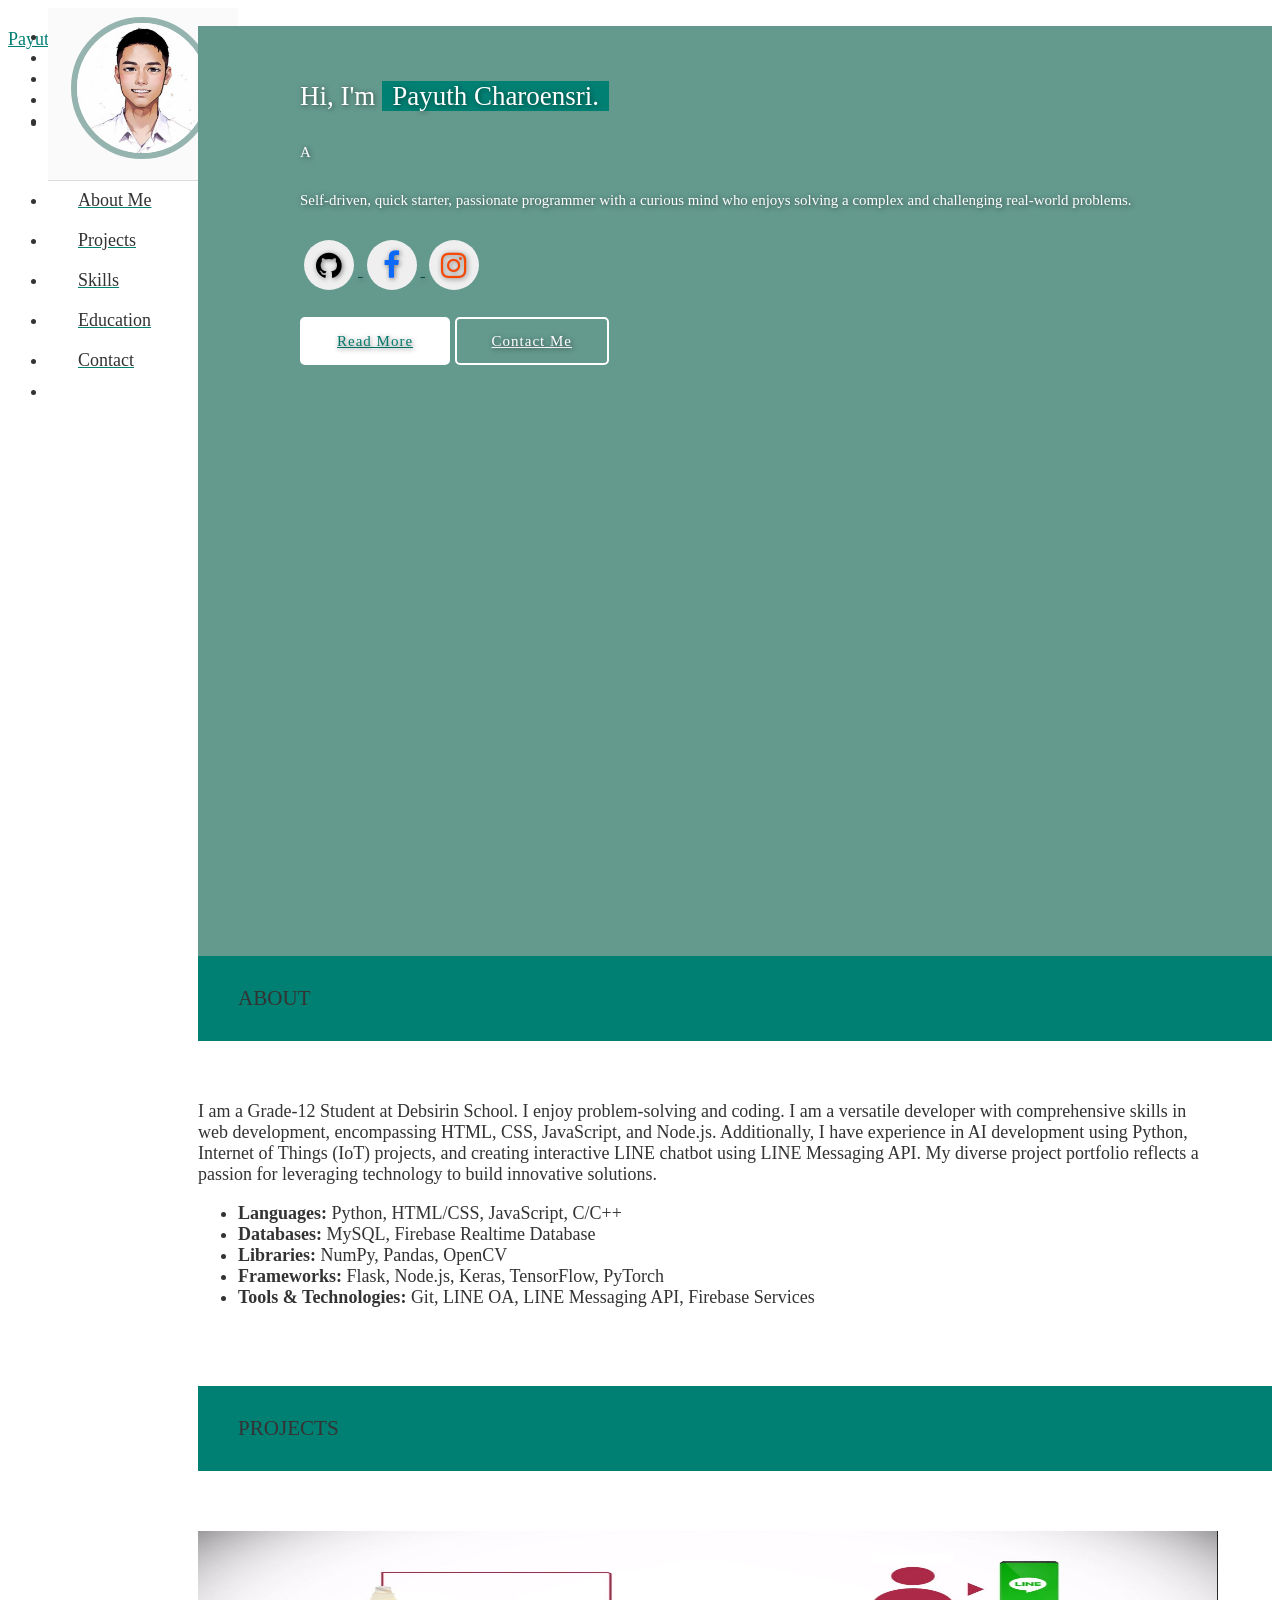
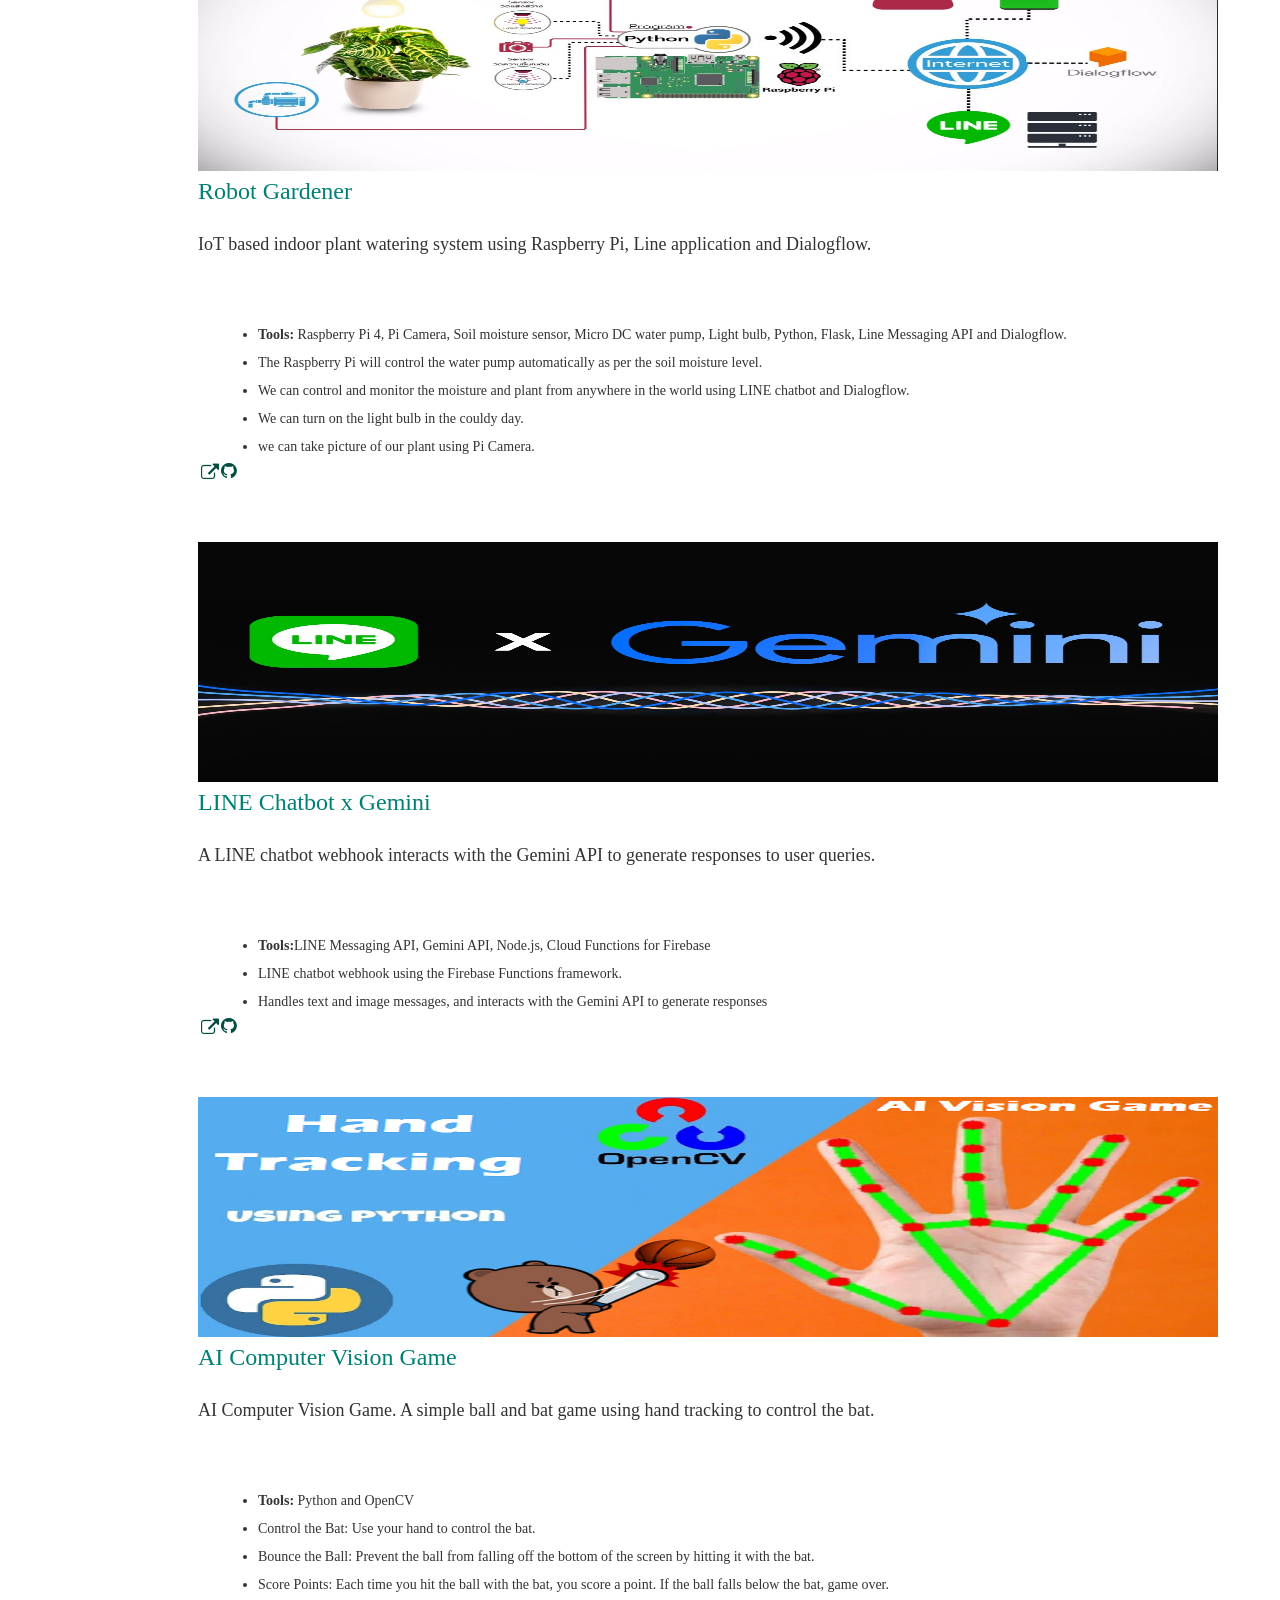
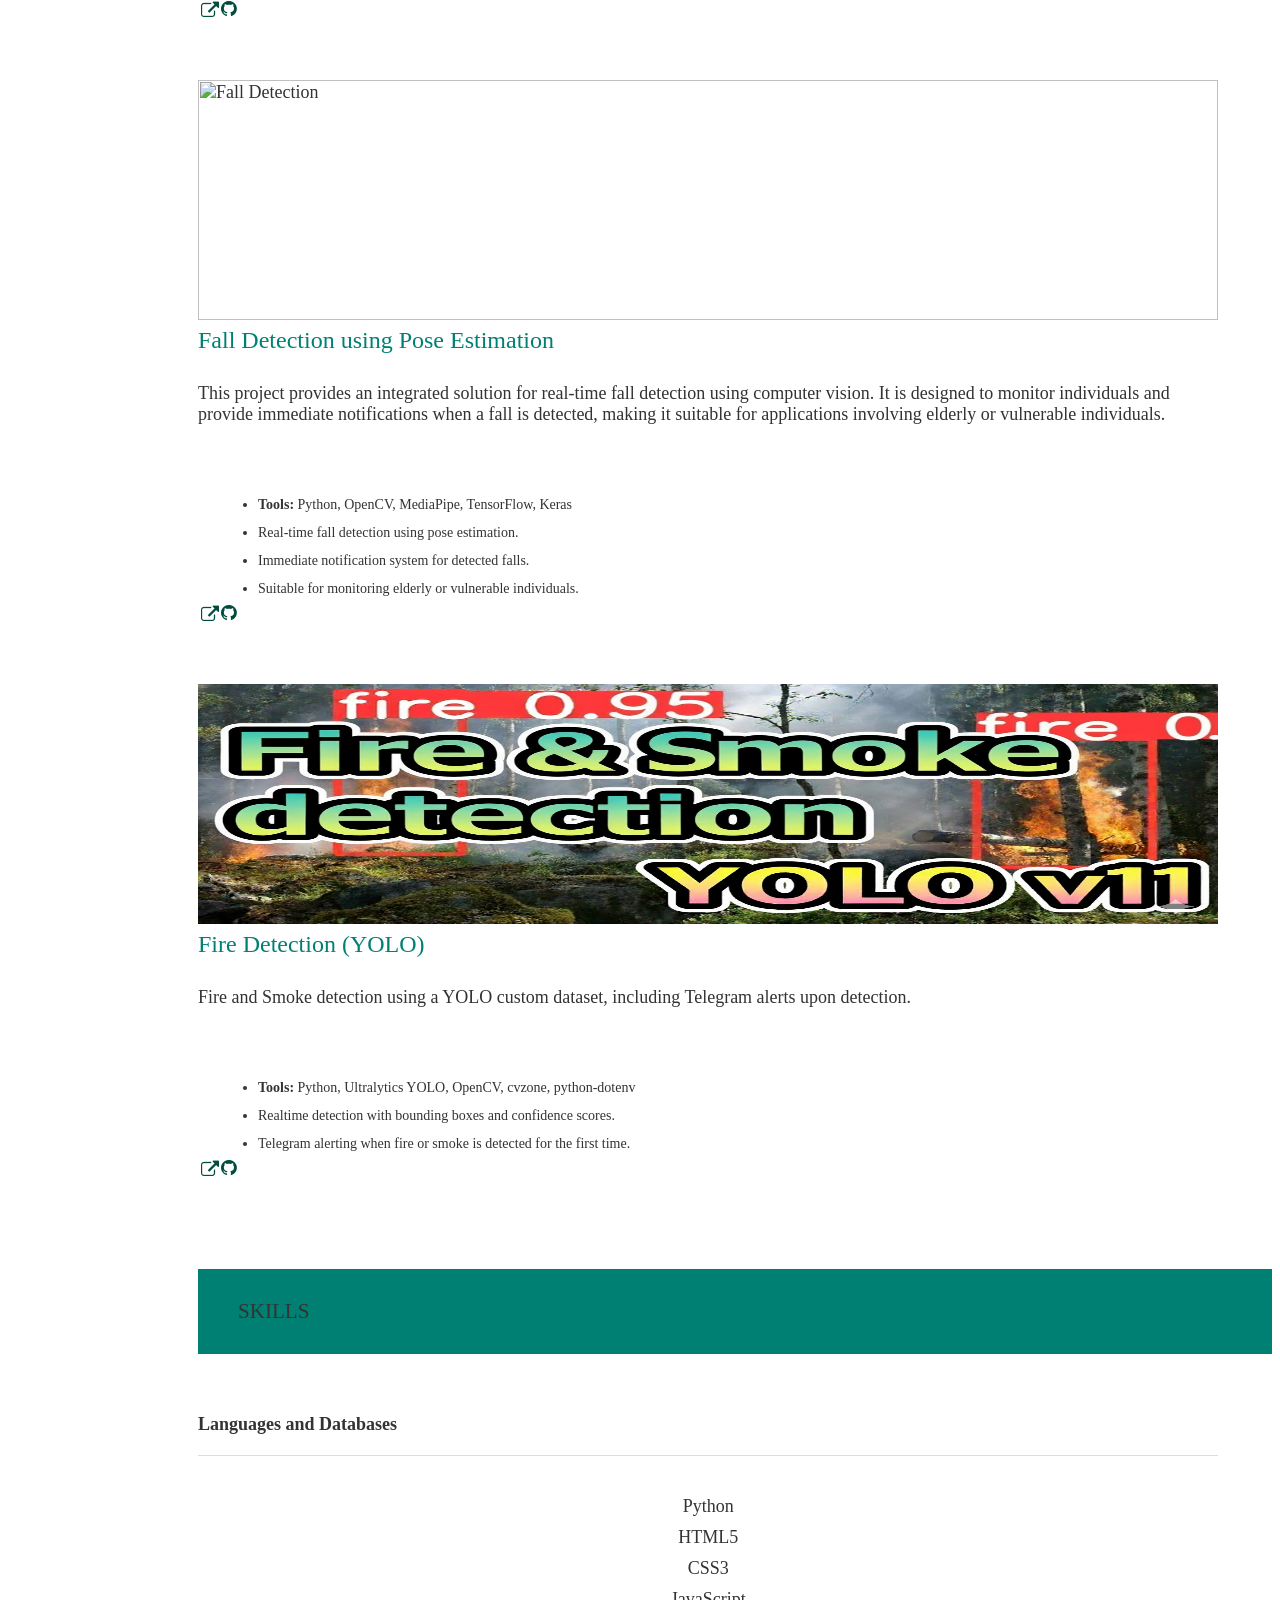
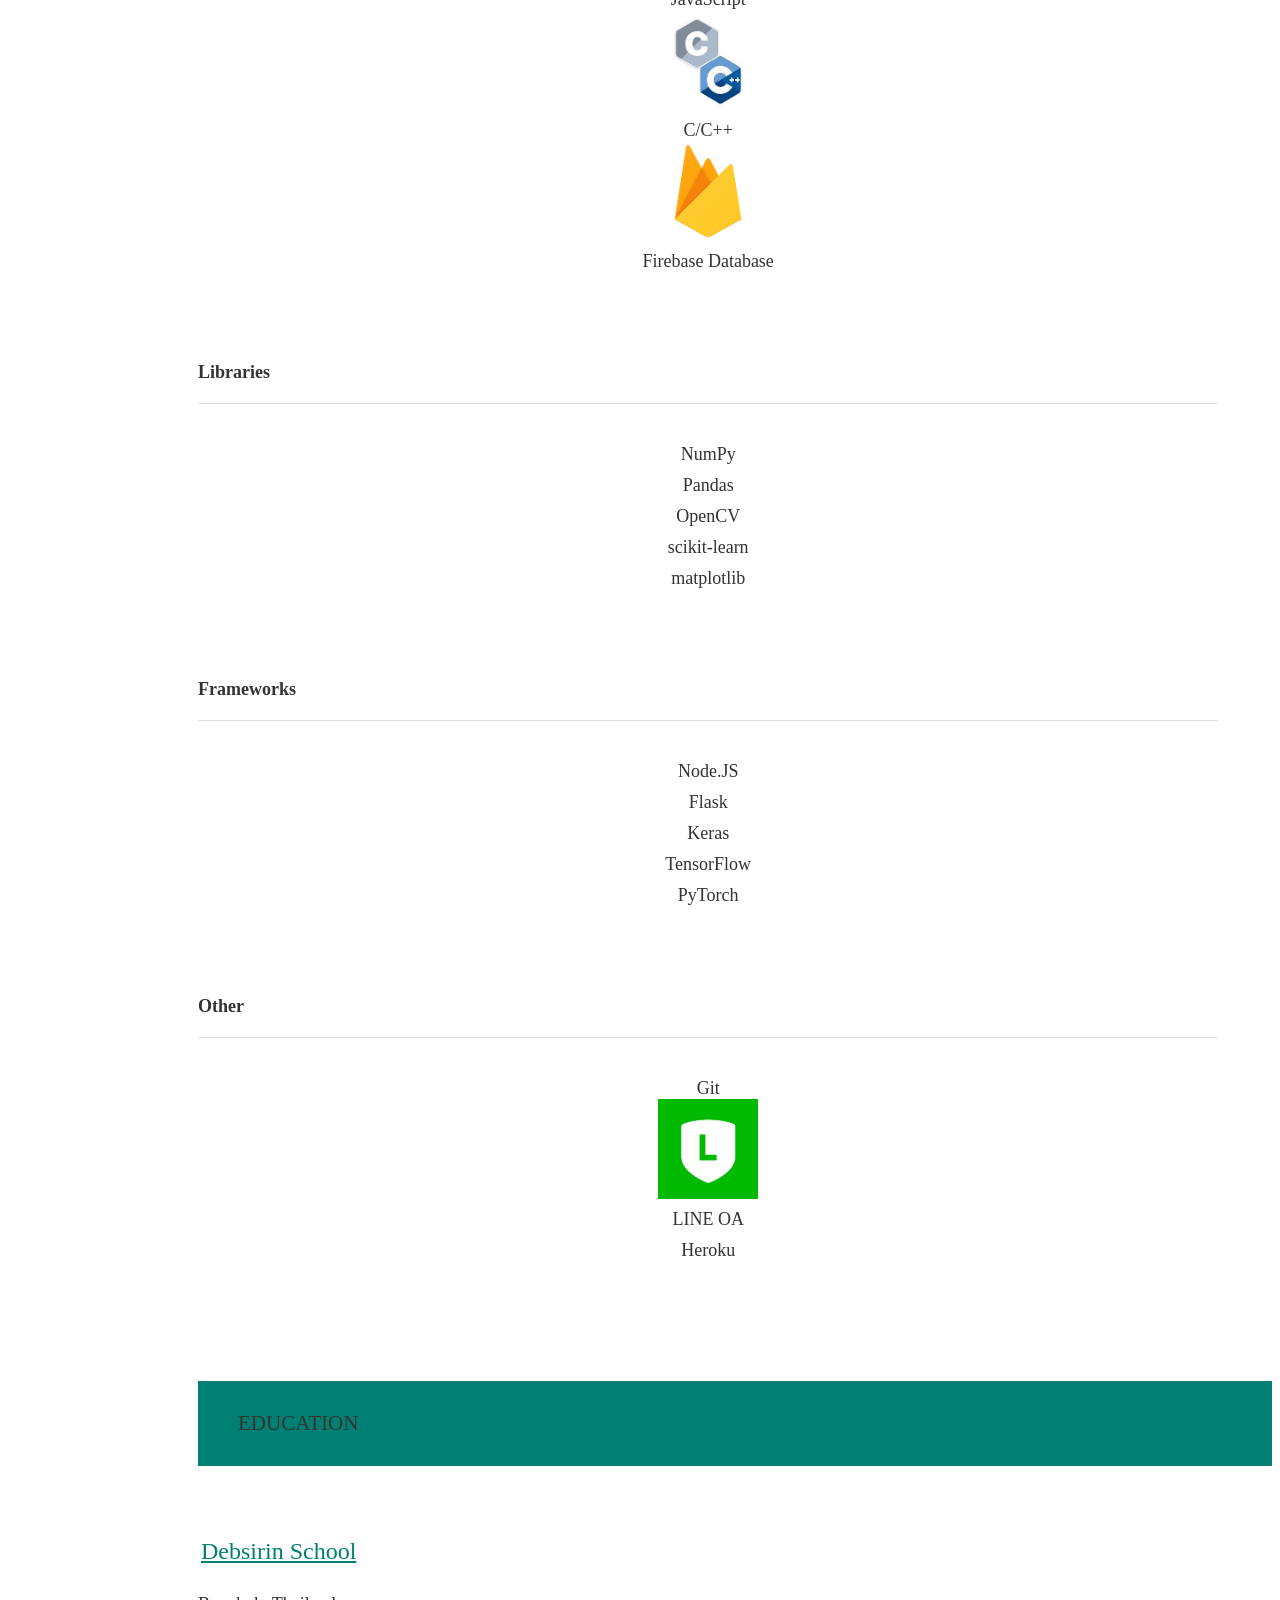
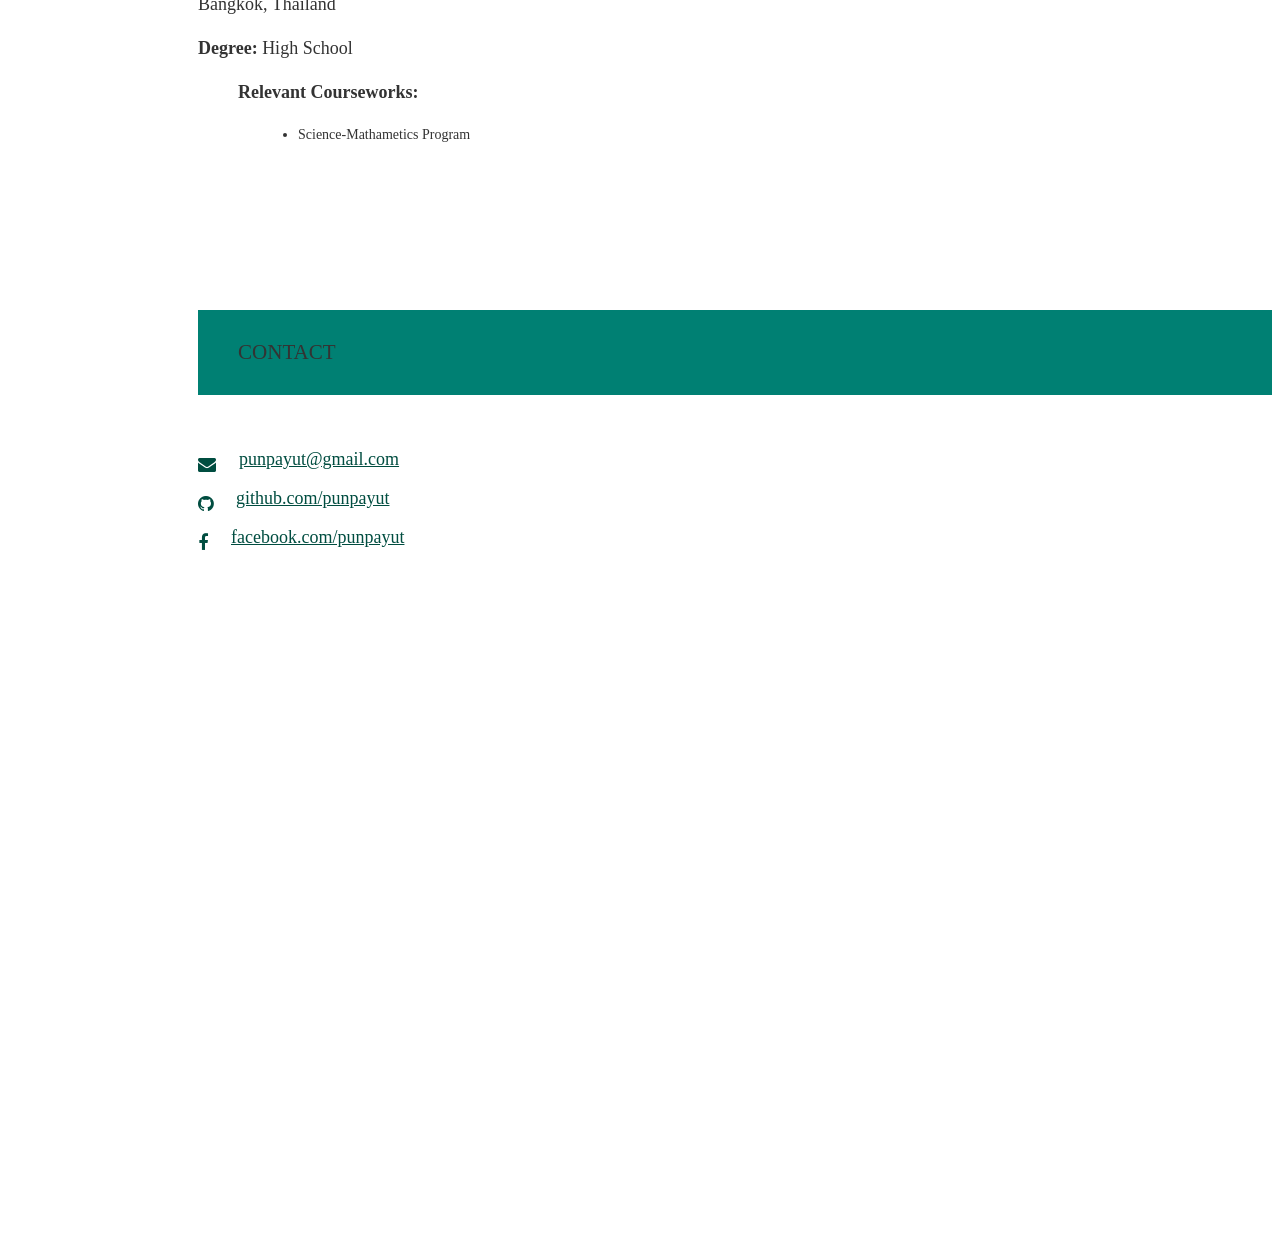
==== commit 7aa94365: "Update index.html" ====
--- a/index.html
+++ b/index.html
@@ -481,7 +481,7 @@
                 <span class="card-title activator teal-text hoverline">Fire Detection (YOLO)<i
                     class="mdi-navigation-more-vert right"></i></span>
                 <p>
-                  Real-time fire and smoke detection using a YOLO custom dataset, with automatic Telegram alerts whenever fire or smoke is detected.
+                  Fire and Smoke detection using a YOLO custom dataset, including Telegram alerts upon detection.
                 </p>
               </div>
               <div class="card-reveal">
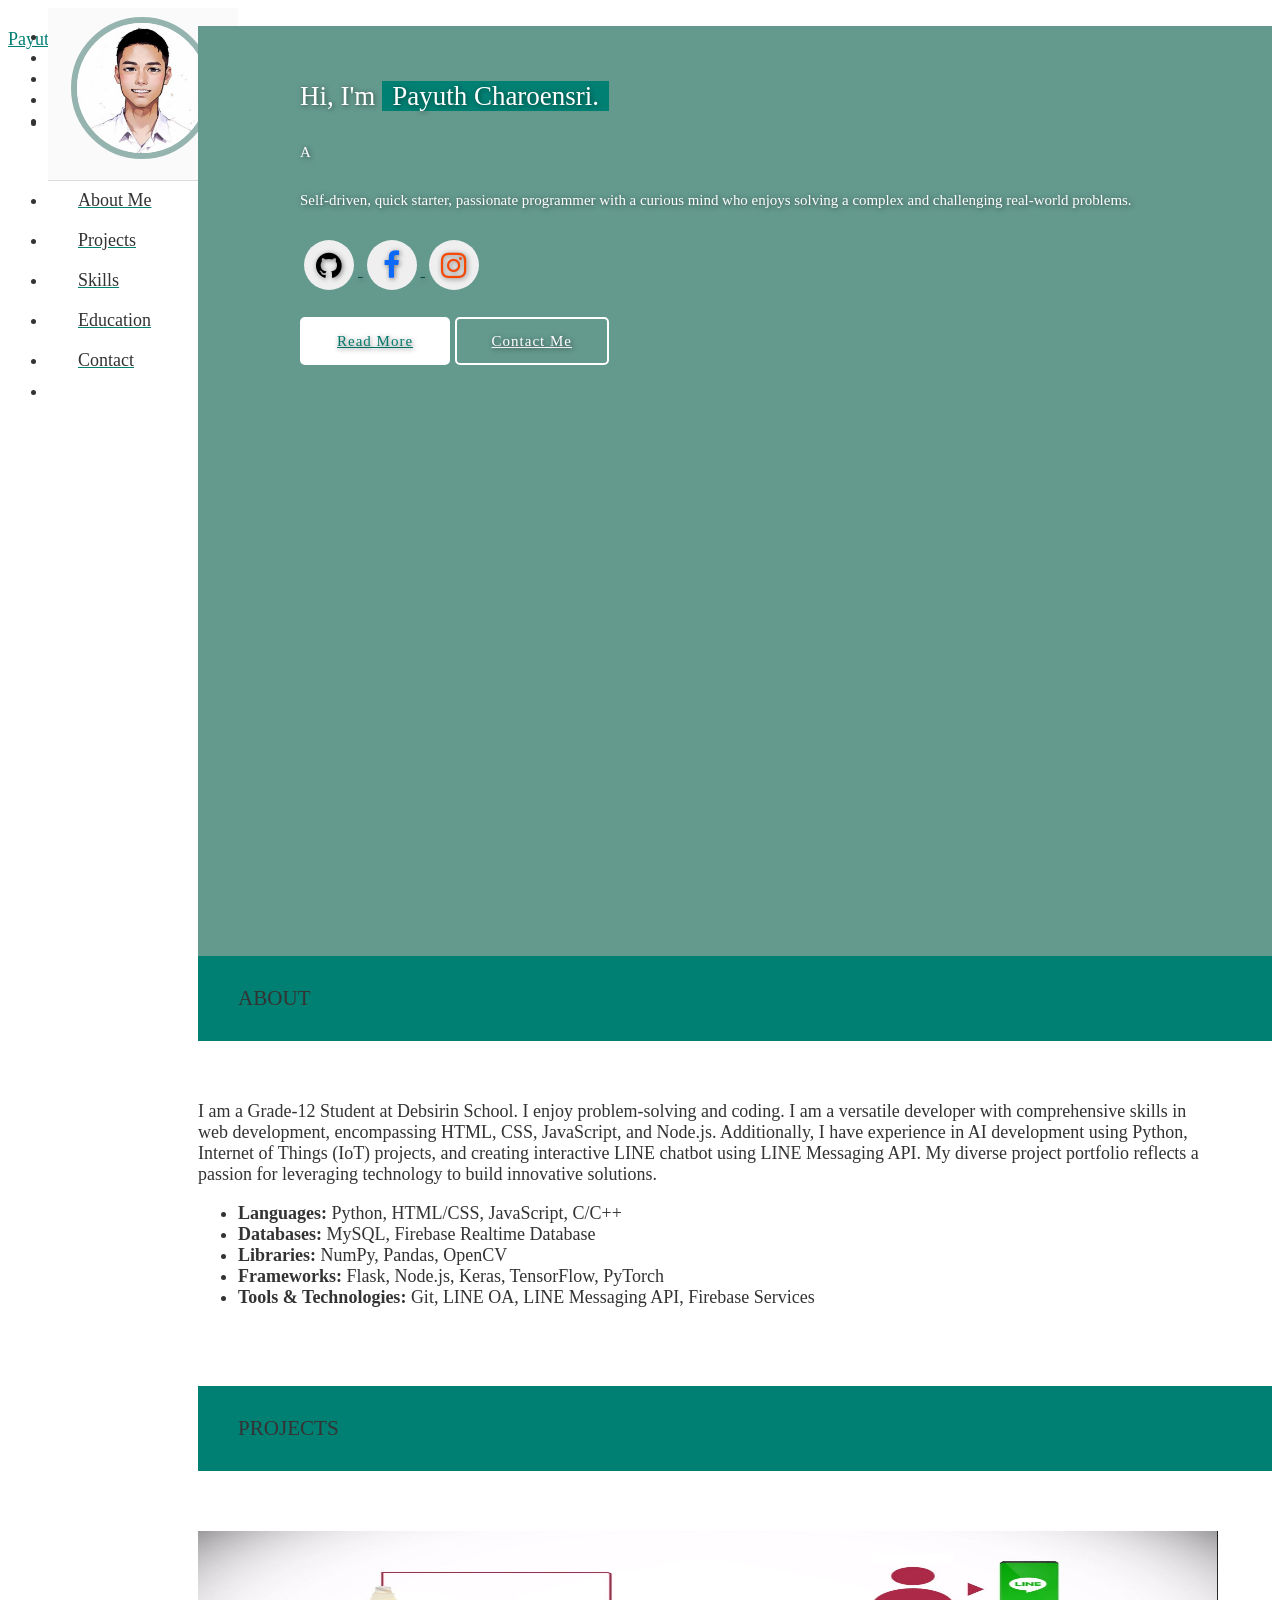
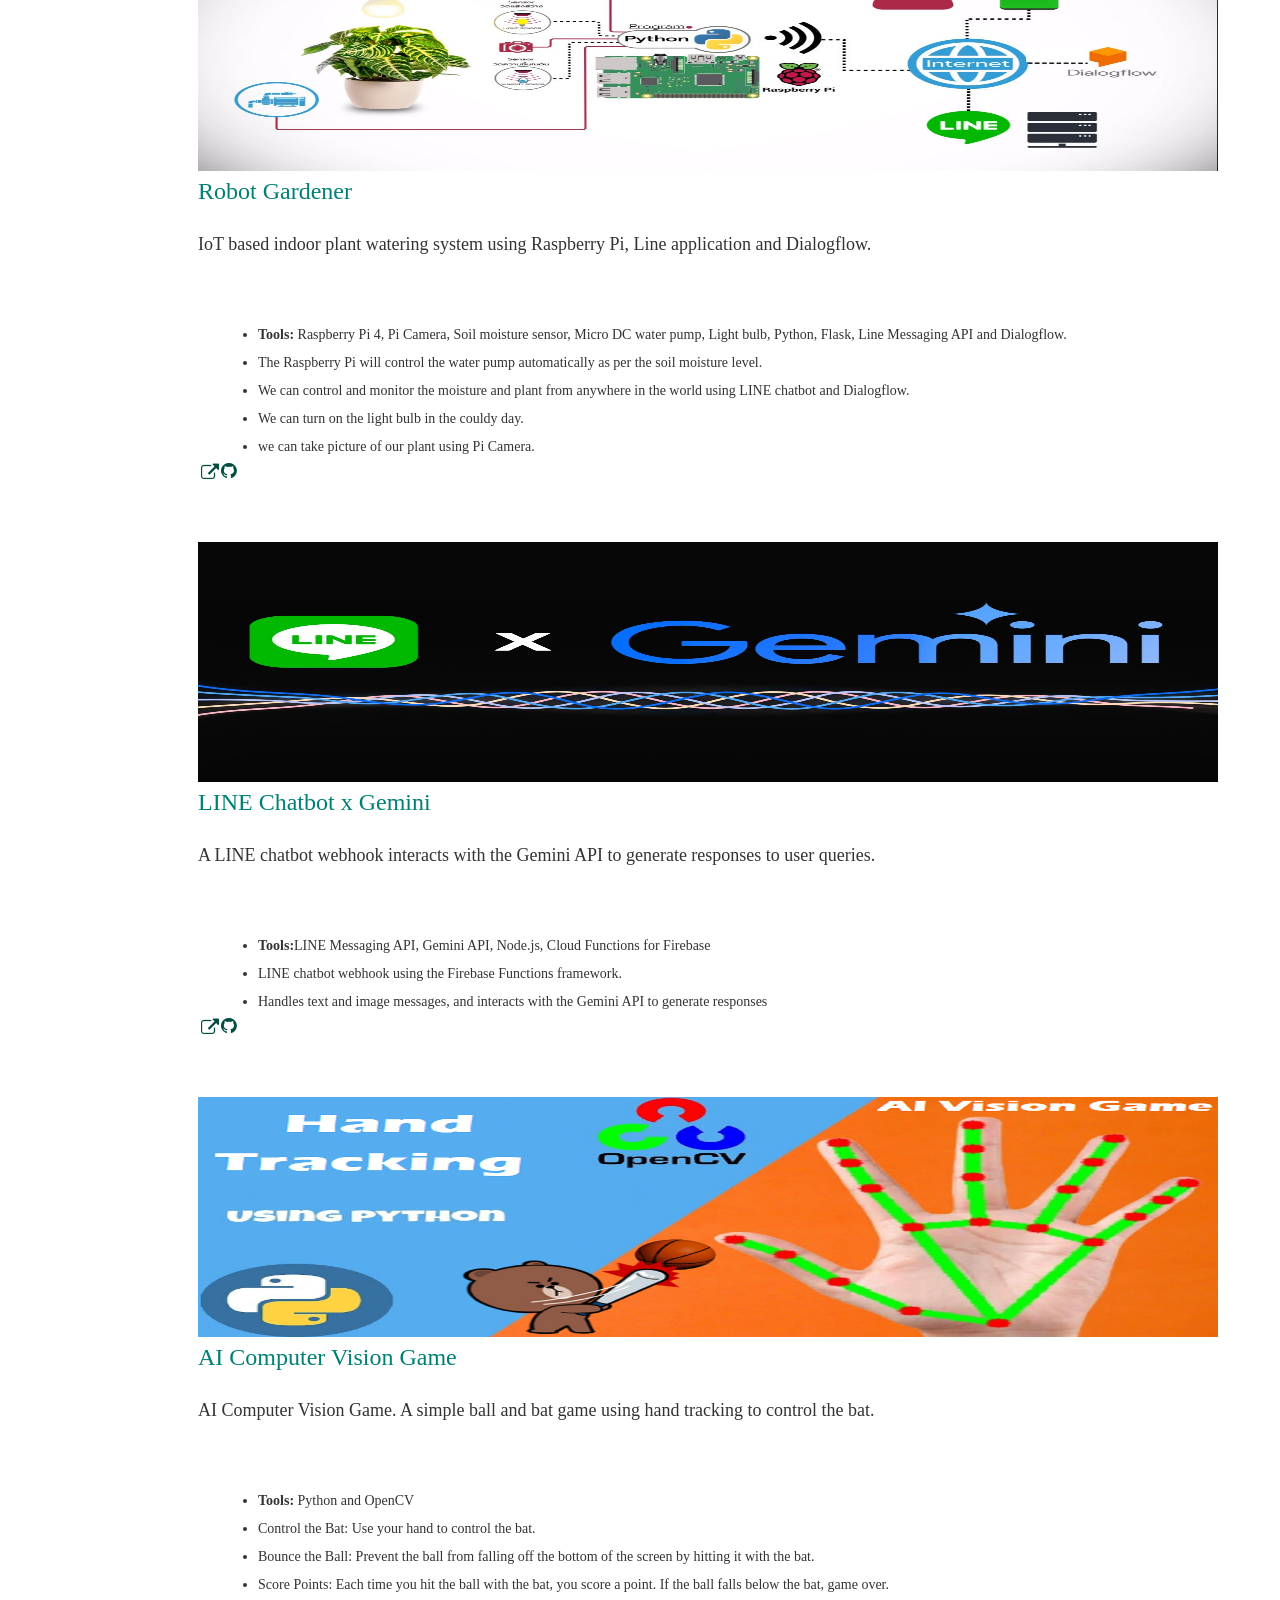
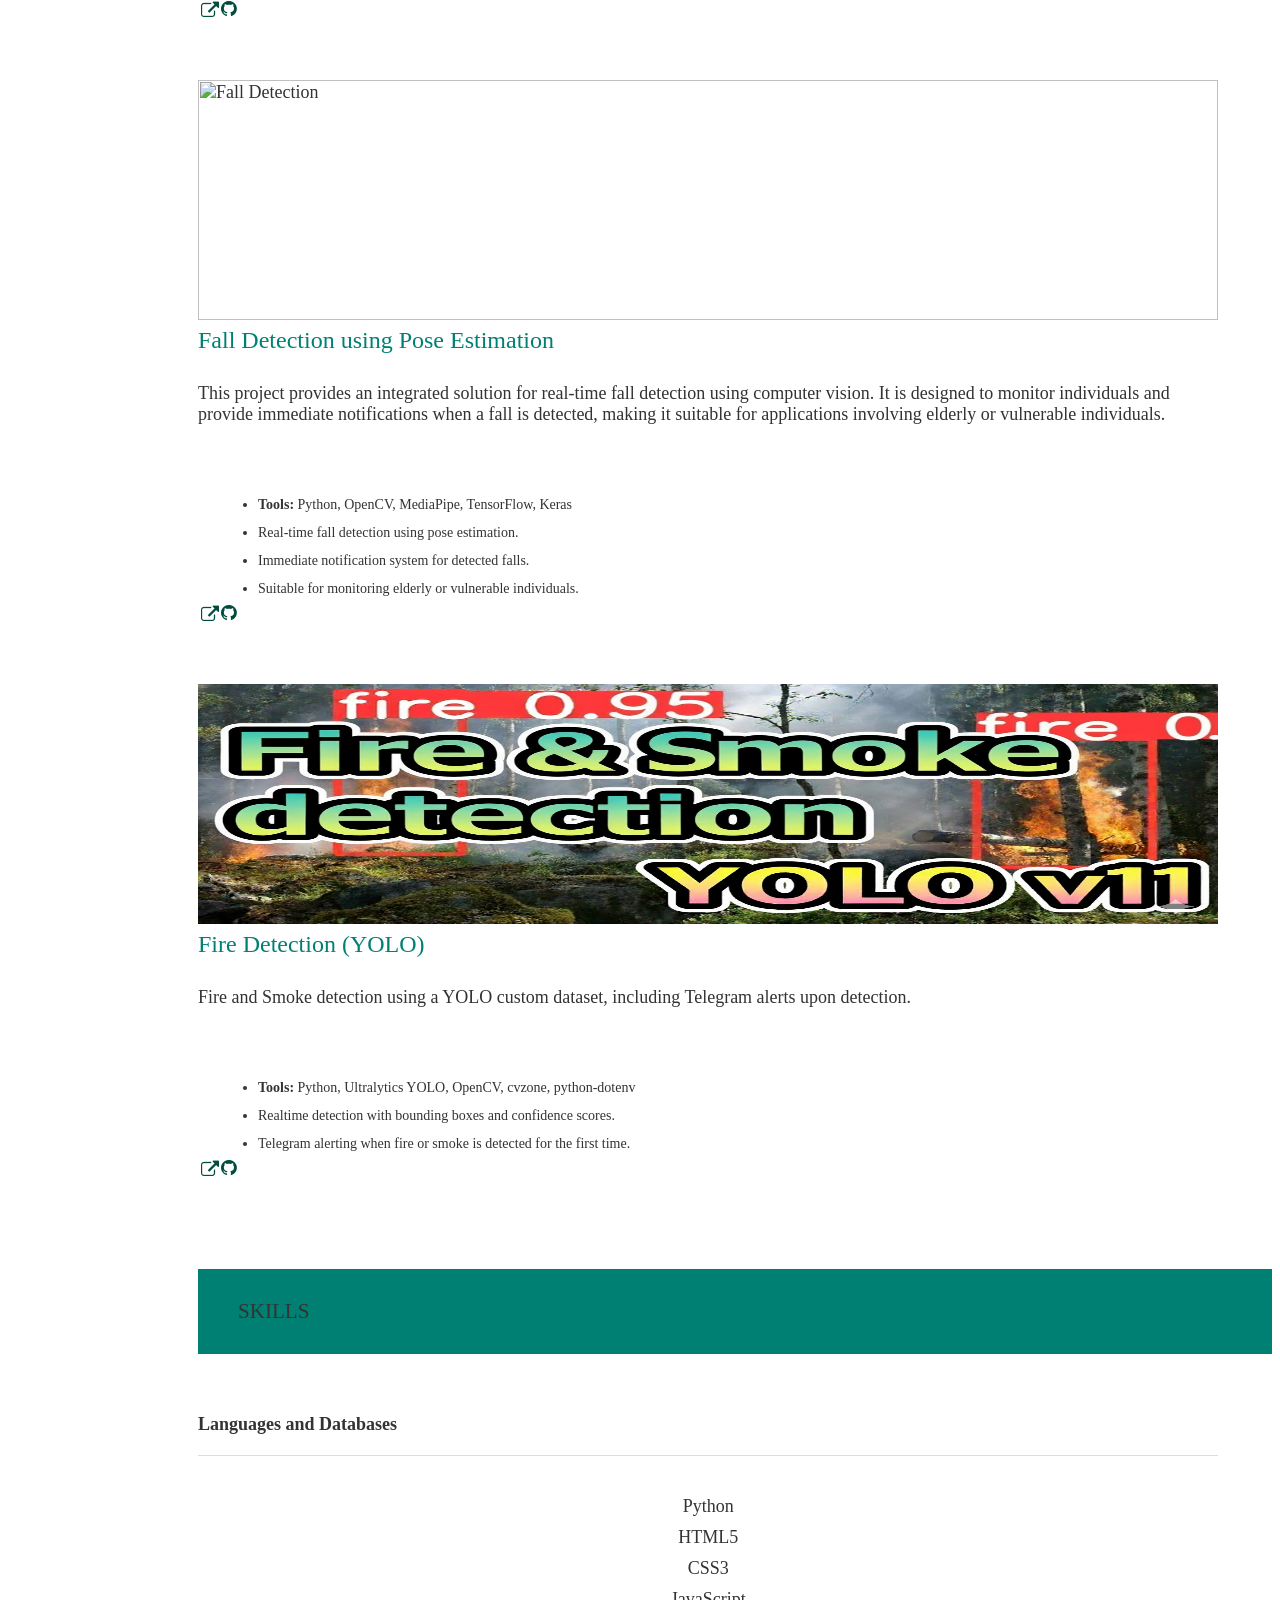
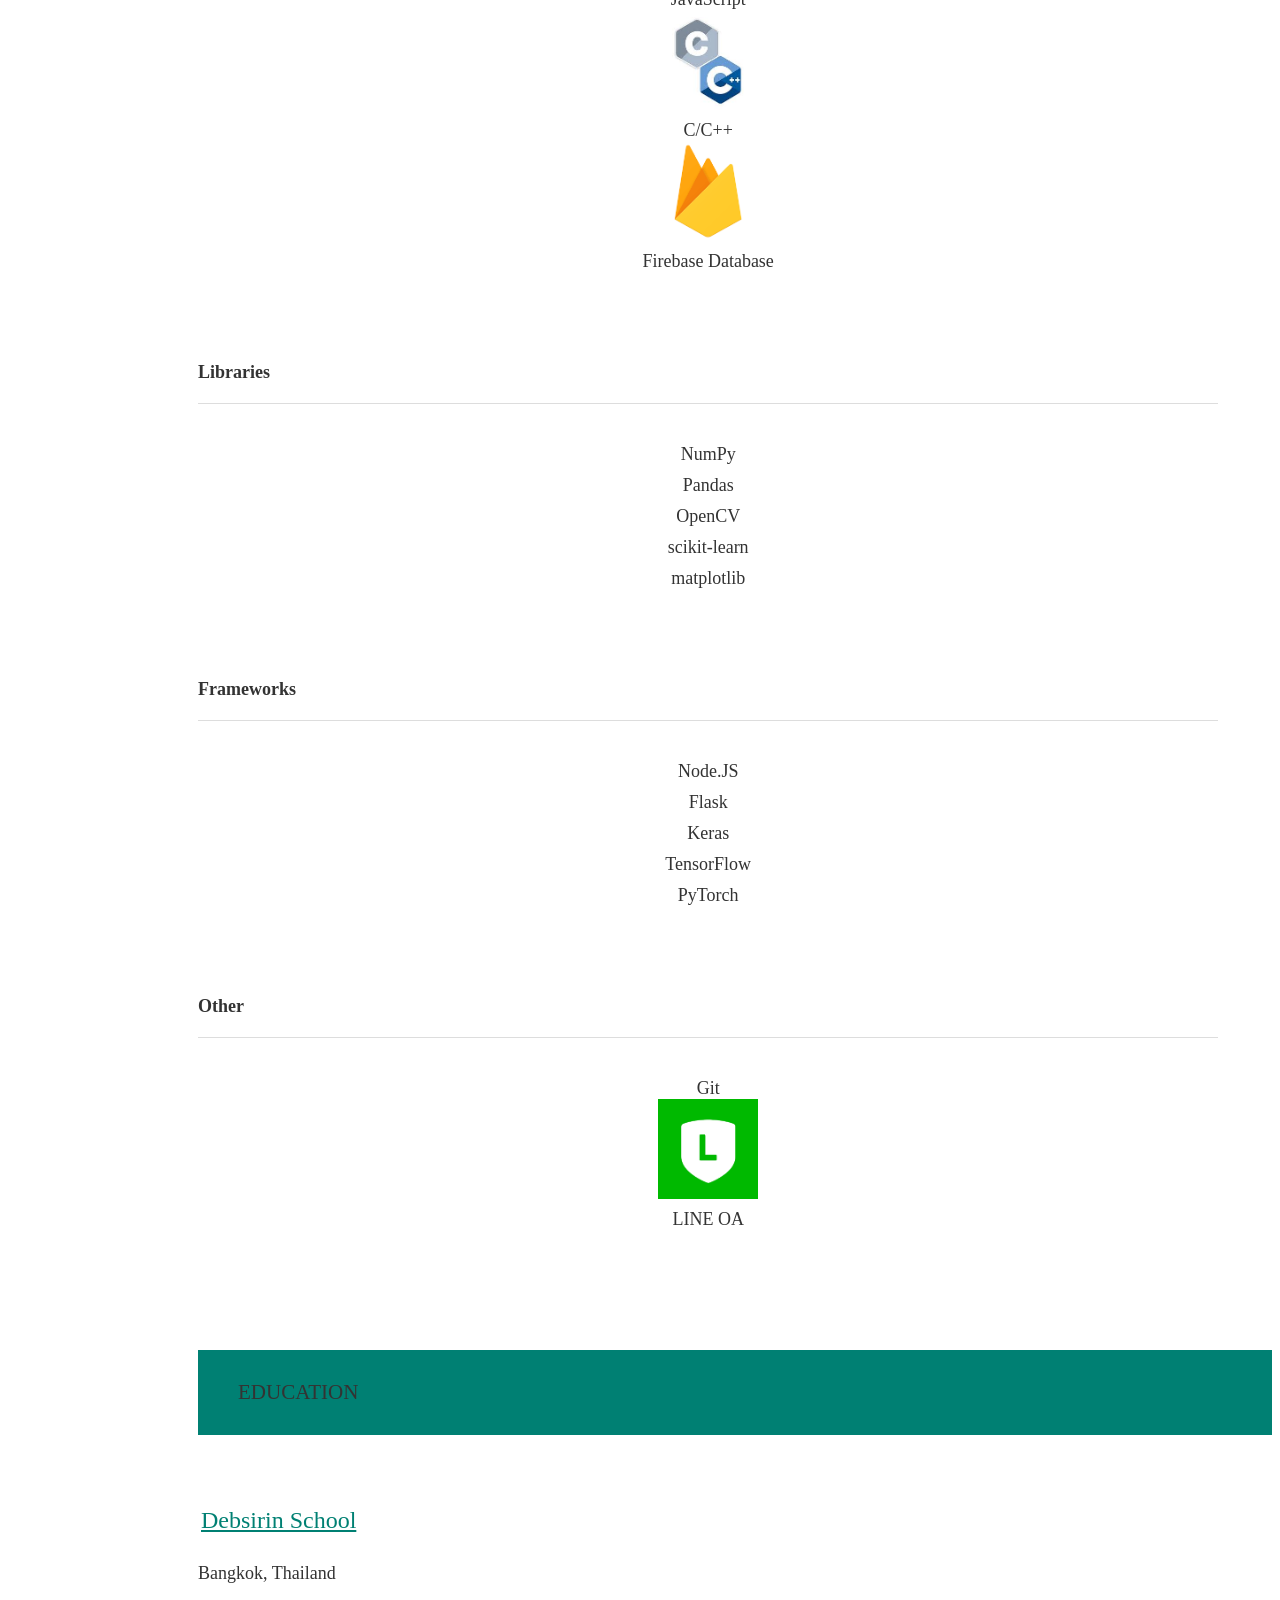
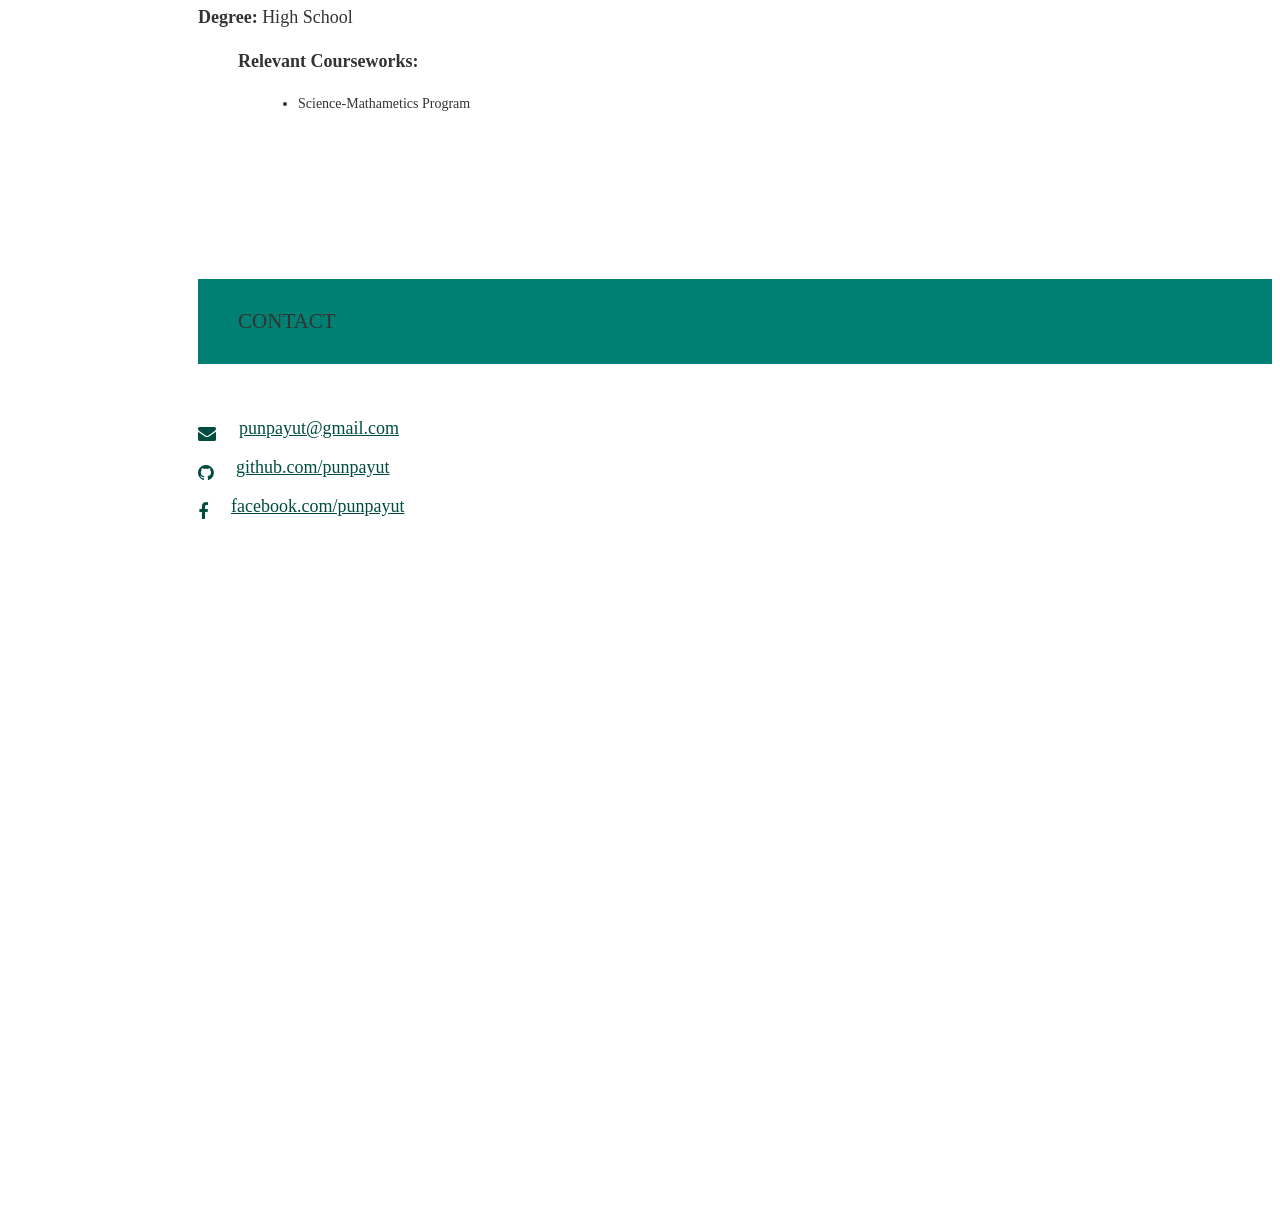
==== commit ddfc3f54: "Update index.html" ====
--- a/index.html
+++ b/index.html
@@ -493,7 +493,7 @@
                   <li>Telegram alerting when fire or smoke is detected for the first time.</li>
                 </ul>
                 <div class="card-action">
-                  <a aria-label="Visit Demo" href="https://huggingface.co/spaces/punpayut/fall-detection" target="_blank" data-position="top"
+                  <a aria-label="Visit Demo" href="https://huggingface.co/spaces/punpayut/Fire-Detection" target="_blank" data-position="top"
                     data-tooltip="View Demo"
                     class="btn-floating btn-large waves-effect waves-light blue-grey tooltipped"><i
                       class="fa fa-external-link"></i></a>
@@ -781,9 +781,7 @@
               <div class="col s4 m2">
                 <img alt="" src="/assets/img/lineoa.png" class="responsive-img" />LINE OA
               </div>
-              <div class="col s4 m2">
-                <img alt="" src="/assets/img/heroku.png" class="responsive-img" />Heroku
-              </div>
+              
             </div>
           </div>
         </div>
